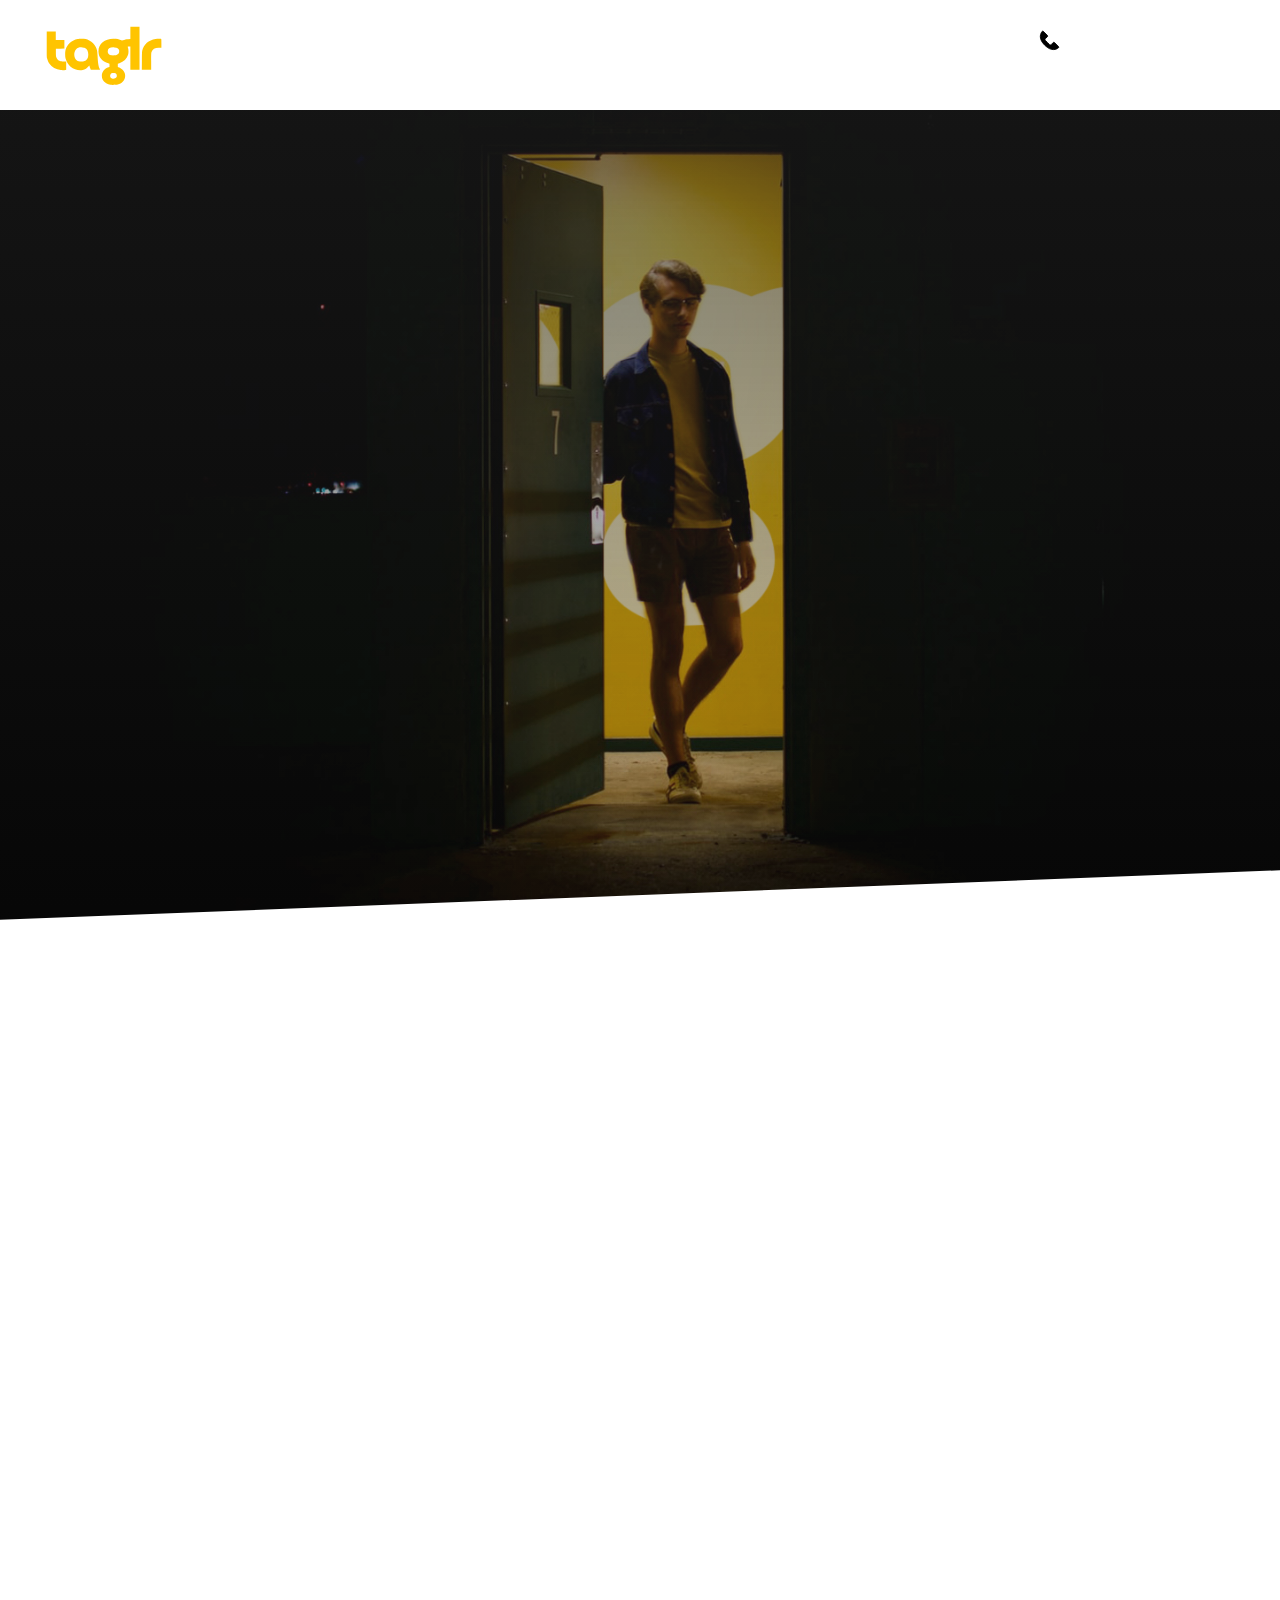
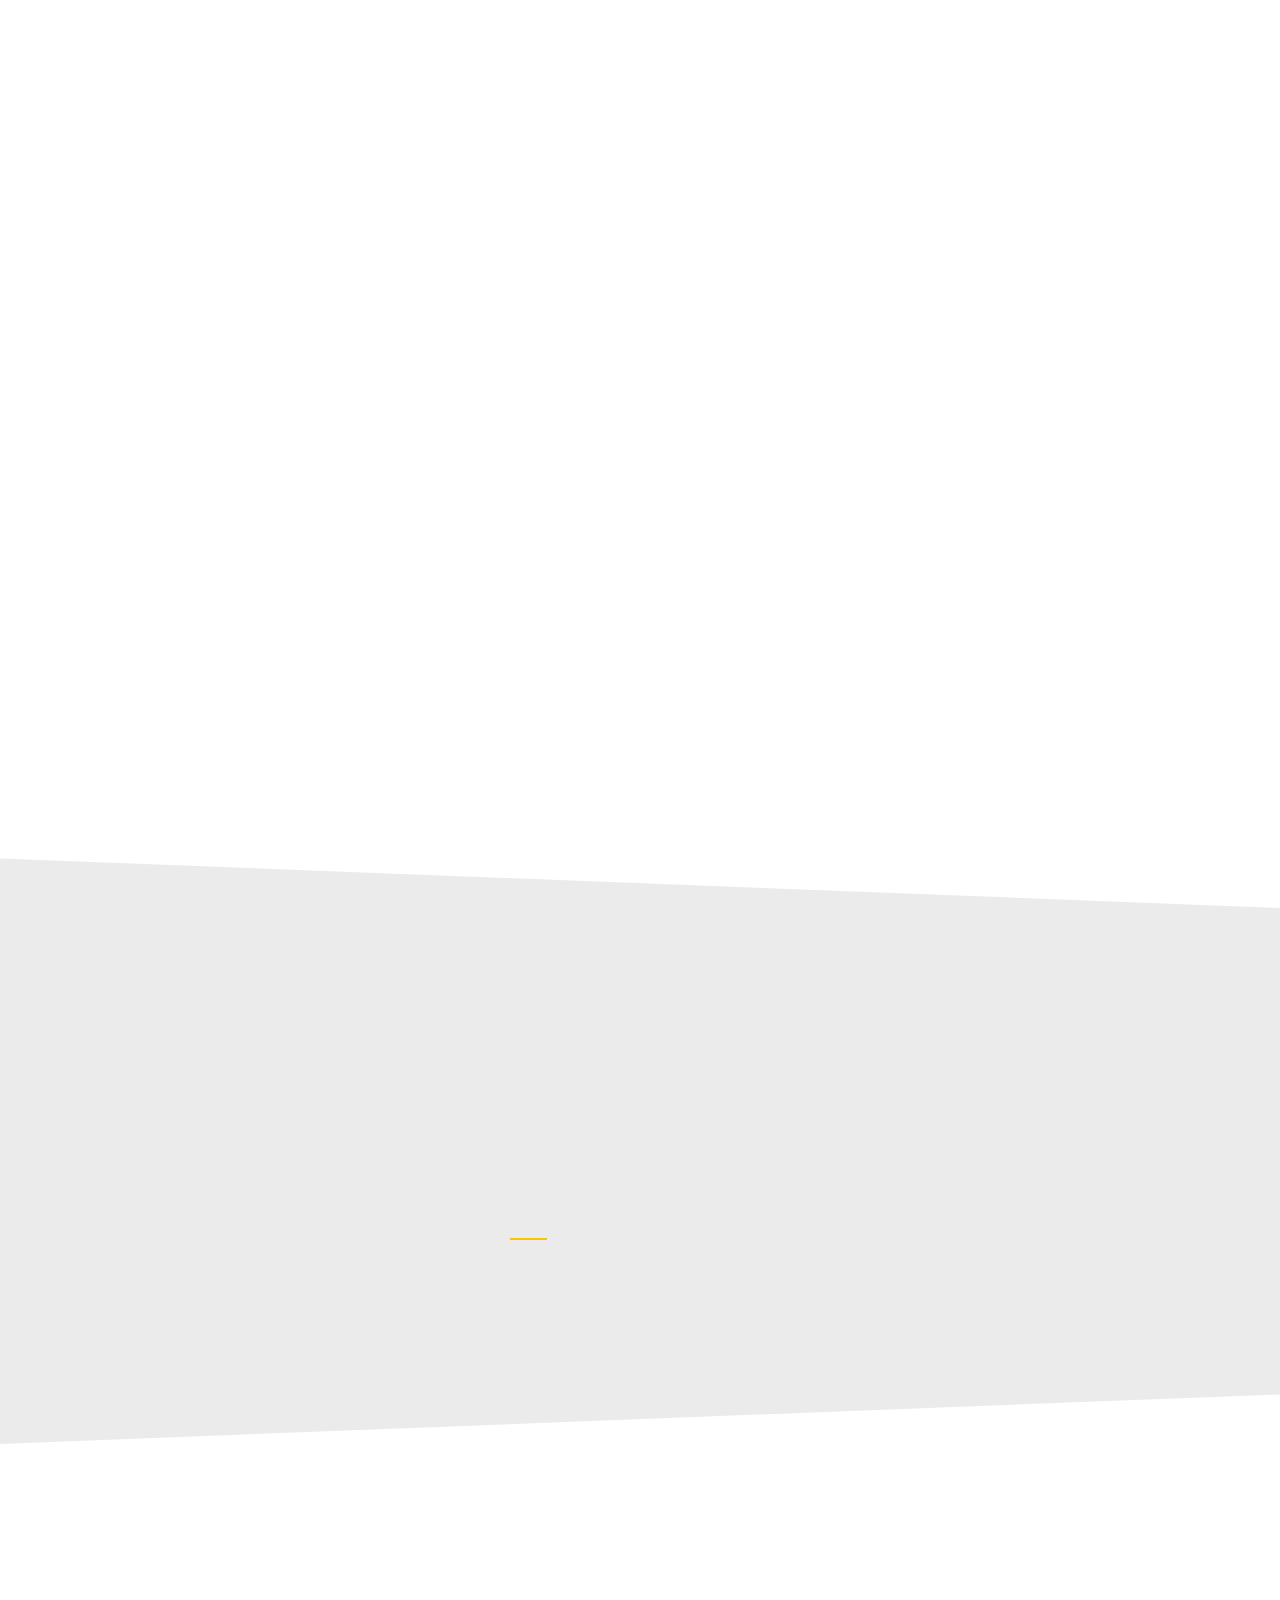
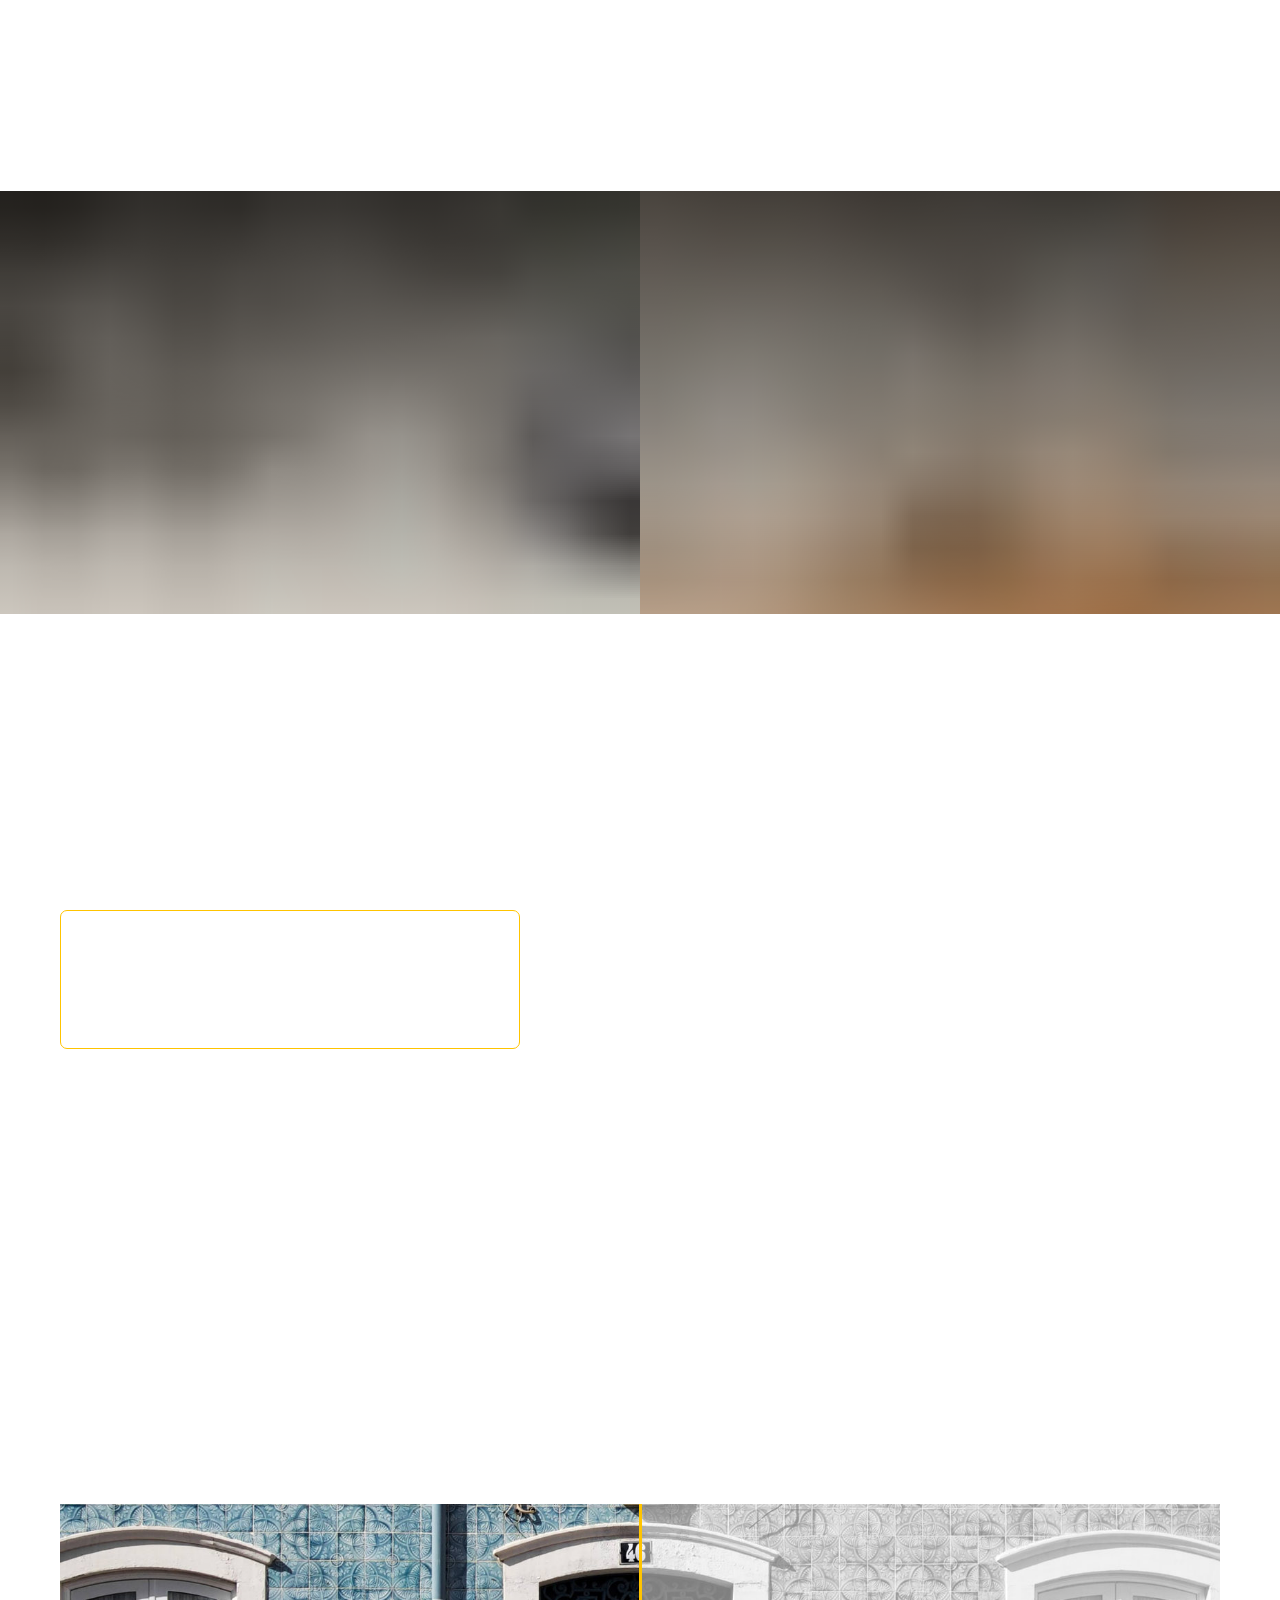
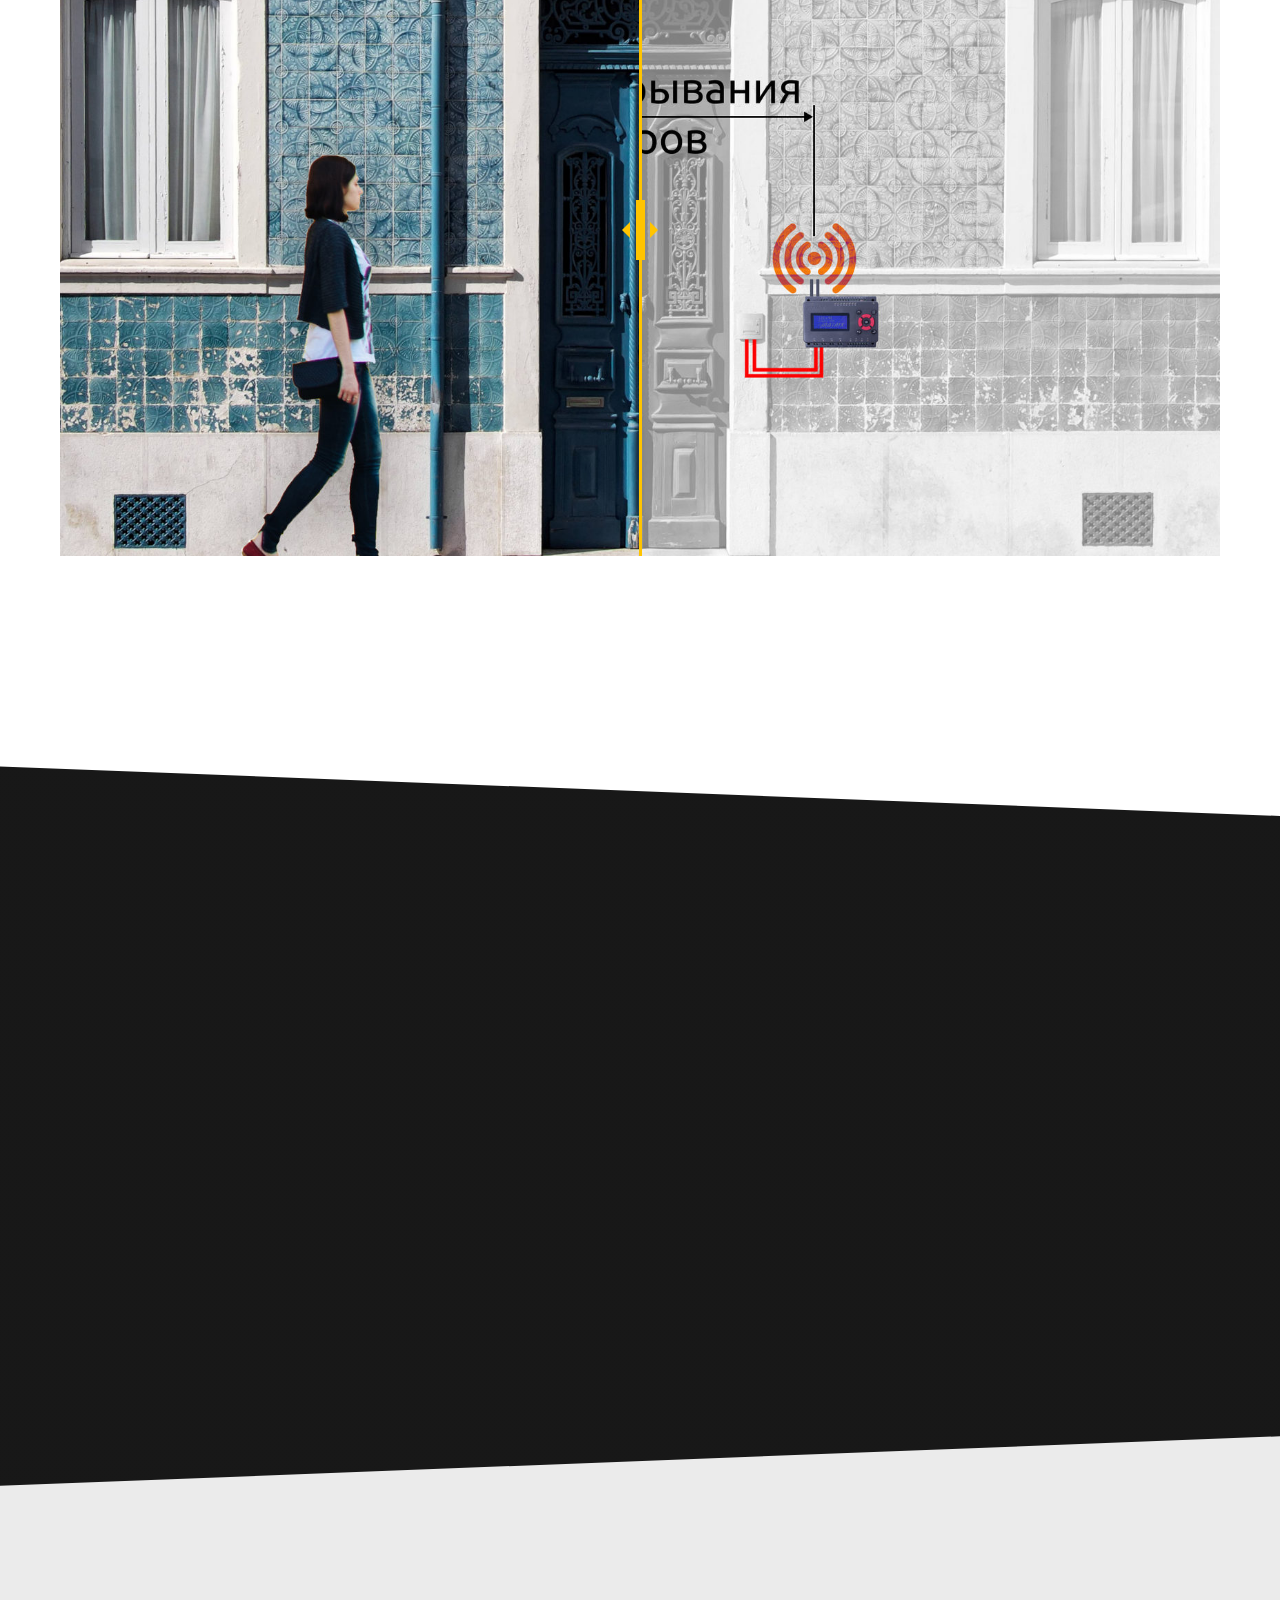
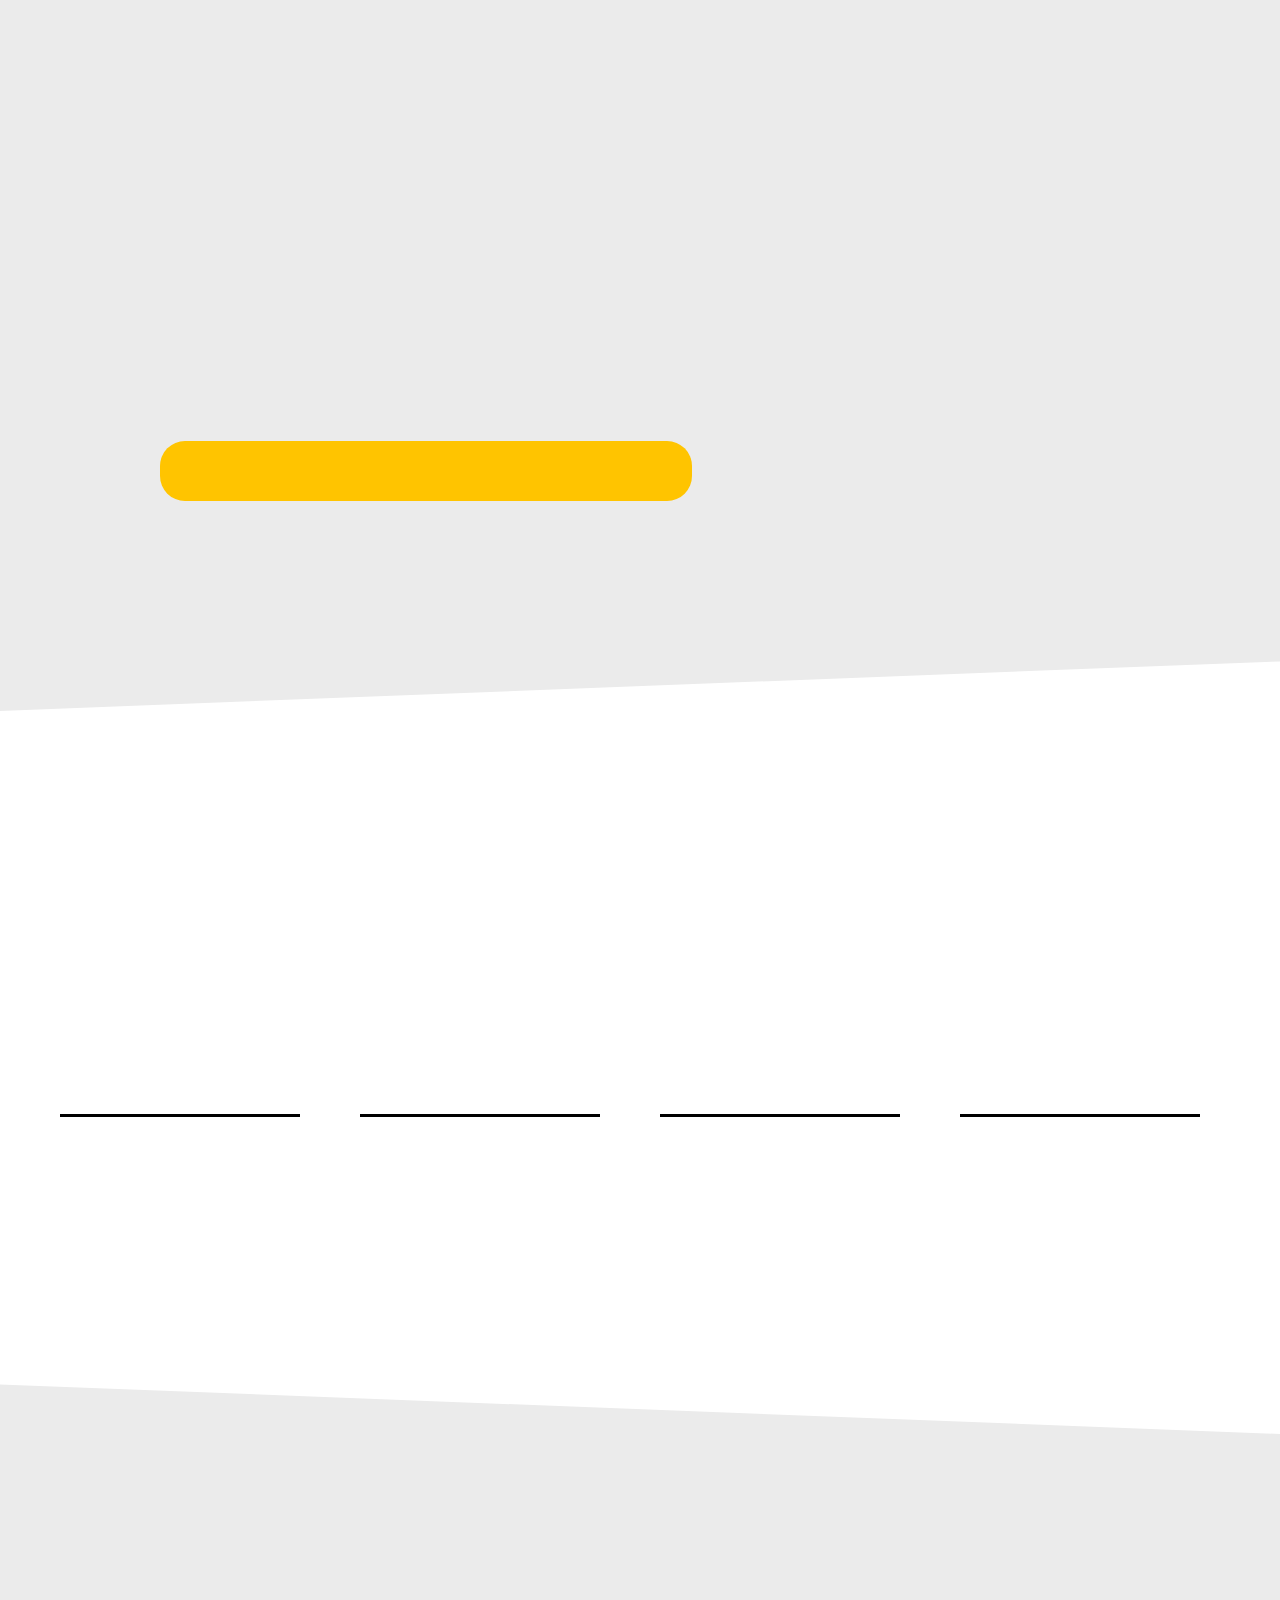
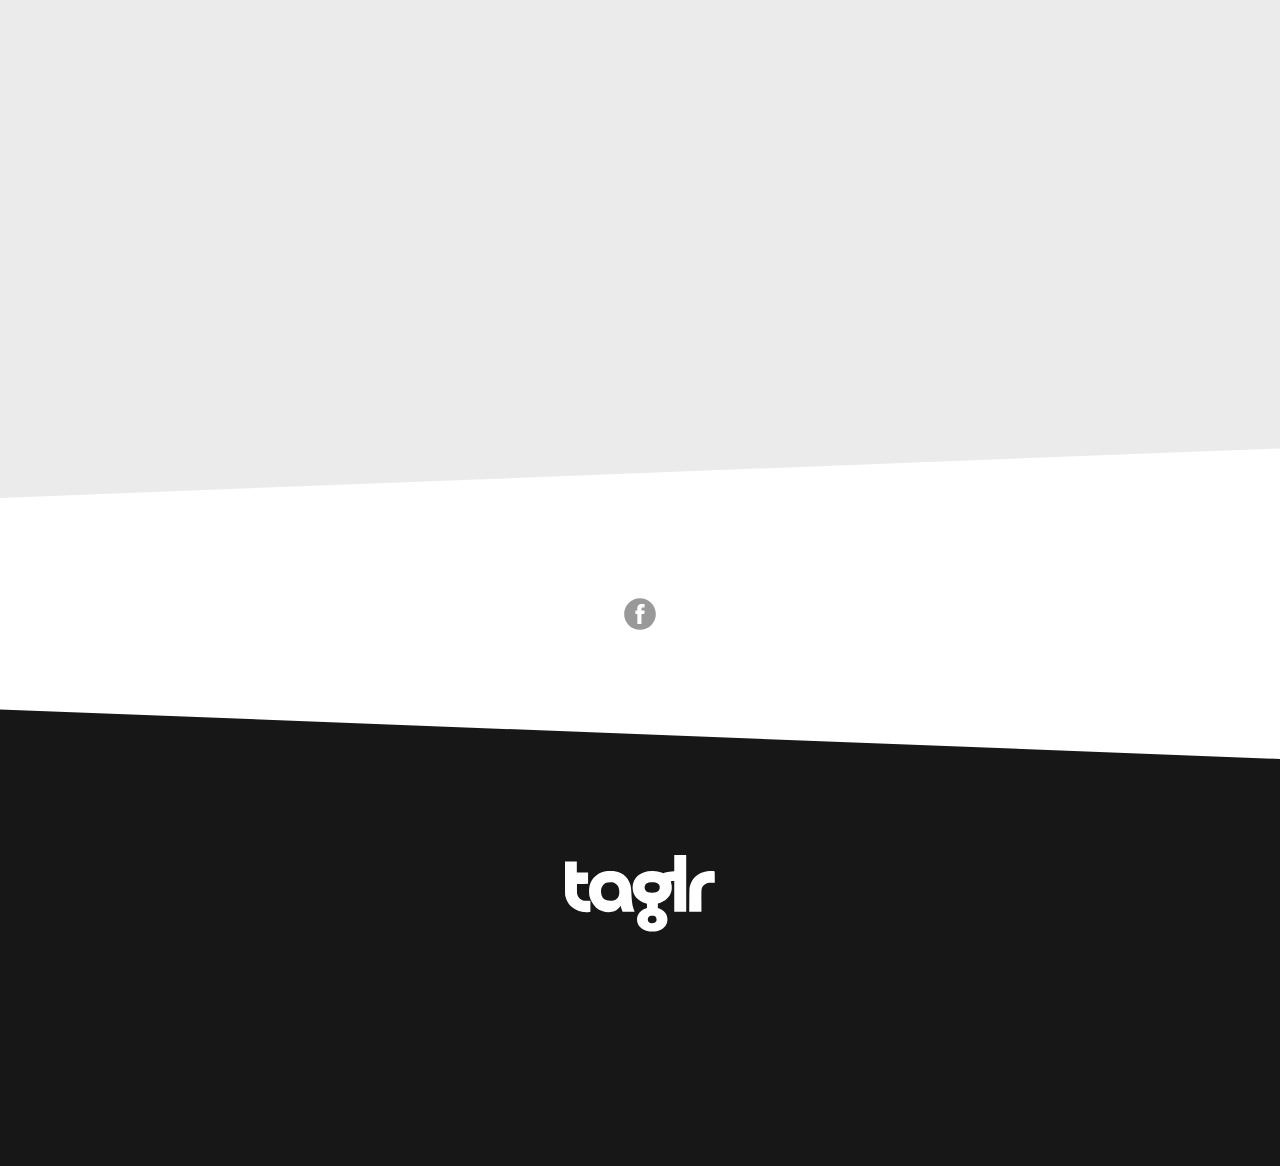
==== page10666124.html @ 0e16ff16 "second commit" ====
<!DOCTYPE html><html> <head><meta charset="utf-8" /><meta http-equiv="Content-Type" content="text/html; charset=utf-8" /><meta name="viewport" content="width=device-width, initial-scale=1.0" /> <!--metatextblock--><title>Таглер | Просто открывайте двери</title><meta name="description" content="Бесконтактный ключ автоматически открывает двери в подъезд." /><meta property="og:url" content="https://www.taglr.ru" /><meta property="og:title" content="Таглер | Просто открывайте двери" /><meta property="og:description" content="Бесконтактный ключ автоматически открывает двери в подъезд." /><meta property="og:type" content="website" /><meta property="og:image" content="images/tild3135-6236-4337-b961-333766633637__group_1_2.svg" /> <link rel="canonical" href="https://www.taglr.ru"><!--/metatextblock--><meta property="fb:app_id" content="257953674358265" /><meta name="format-detection" content="telephone=no" /><meta http-equiv="x-dns-prefetch-control" content="on"><link rel="shortcut icon" href="images/tildafavicon.ico" type="image/x-icon" /><!-- Assets --><link rel="stylesheet" href="css/tilda-grid-3.0.min.css" type="text/css" media="all" /><link rel="stylesheet" href="css/tilda-blocks-2.12.css?t=1594723314" type="text/css" media="all" /><link rel="stylesheet" href="css/tilda-animation-1.0.min.css" type="text/css" media="all" /><link rel="stylesheet" href="css/tilda-slds-1.4.min.css" type="text/css" media="all" /><link rel="stylesheet" href="css/tilda-zoom-2.0.min.css" type="text/css" media="all" /><link rel="stylesheet" href="css/juxtapose.css" type="text/css" media="all" /><script type="text/javascript"> TildaFonts = ["427","429","431","433","435"];</script><script type="text/javascript" src="images/js__tilda-fonts.min.js" charset="utf-8"></script><script src="js/jquery-1.10.2.min.js"></script><script src="js/tilda-scripts-2.8.min.js"></script><script src="js/tilda-blocks-2.7.js?t=1594723314"></script><script src="js/lazyload-1.3.min.js" charset="utf-8"></script><script src="js/tilda-animation-1.0.min.js" charset="utf-8"></script><script src="js/tilda-slds-1.4.min.js" charset="utf-8"></script><script src="js/hammer.min.js" charset="utf-8"></script><script src="js/tilda-zoom-2.0.min.js" charset="utf-8"></script><script src="js/juxtapose.min.js" charset="utf-8"></script><script type="text/javascript">window.dataLayer = window.dataLayer || [];</script><script type="text/javascript">if((/bot|google|yandex|baidu|bing|msn|duckduckbot|teoma|slurp|crawler|spider|robot|crawling|facebook/i.test(navigator.userAgent))===false && typeof(sessionStorage)!='undefined' && sessionStorage.getItem('visited')!=='y'){	var style=document.createElement('style');	style.type='text/css';	style.innerHTML='@media screen and (min-width: 980px) {.t-records {opacity: 0;}.t-records_animated {-webkit-transition: opacity ease-in-out .2s;-moz-transition: opacity ease-in-out .2s;-o-transition: opacity ease-in-out .2s;transition: opacity ease-in-out .2s;}.t-records.t-records_visible {opacity: 1;}}';	document.getElementsByTagName('head')[0].appendChild(style);	$(document).ready(function() { $('.t-records').addClass('t-records_animated'); setTimeout(function(){ $('.t-records').addClass('t-records_visible'); sessionStorage.setItem('visited','y'); },400);	});
}</script></head><body class="t-body" style="margin:0;"><!--allrecords--><div id="allrecords" data-tilda-export="yes" class="t-records" data-hook="blocks-collection-content-node" data-tilda-project-id="1821036" data-tilda-page-id="10666124" data-tilda-formskey="9433815b4f54f7abb2b2b2fabbdccf00" ><div id="rec181133126" class="r t-rec" style=" " data-animationappear="off" data-record-type="815" ><!-- t815 --><div id="nav181133126marker"></div><div id="nav181133126" class="t815 t815__positionstatic " style="background-color: rgba(255,255,255,1); " data-bgcolor-hex="#ffffff" data-bgcolor-rgba="rgba(255,255,255,1)" data-navmarker="nav181133126marker" data-appearoffset="" data-bgopacity-two="" data-menushadow="" data-bgopacity="1" data-menu-items-align="right" data-menu="yes"> <div class="t815__maincontainer " style=""> <div class="t815__leftwrapper" style=""> <div class="t815__logo-wrapper t815__logo-wrapper_inlineblock"> <img src="images/tild3135-6236-4337-b961-333766633637__group_1_2.svg" class="t815__imglogo t815__imglogomobile" imgfield="img" style="max-width: 130px; width: 130px;" alt="ASPEN ONLINE"> </div> <div class="t815__logo-descr t815__logo-descr_inlineblock t-name t-name_xs" field="subtitle" style="font-size:16px;font-weight:600;font-family:'FuturaPT';">Просто открываем двери.</div> </div> <div class="t815__rightwrapper" style=""> <div class="t815__text_top t-descr t-descr_xl" field="descr" style="font-size:20px;font-weight:500;text-transform:uppercase;"><svg id="Layer_1" class="t815__phone-icon" width="21px" height="21px" xmlns="http://www.w3.org/2000/svg" viewBox="0 0 140 140"><style></style><path d="M130.6 111.2l-28.1-28.3c-1.9-1.9-4.9-1.9-6.8 0L93.6 85 81.1 97.6c-3 3-7.8 3-10.7 0L56.3 83.5l-.3-.3-14.1-14.1c-3-3-3-7.8 0-10.7l12.7-12.5 2.1-2.1c1.9-1.9 1.9-4.9 0-6.8L28.3 8.9c-2-2-5.3-1.8-7.1.3-9 11-29.1 45 16.2 91.4l.7.7.7.7c46.4 45.3 80.4 25.2 91.4 16.2 2.2-1.7 2.4-5 .4-7z" fill="#000000" stroke="#000000" stroke-width="6" stroke-miterlimit="10"/></svg><span>+7 (995) 121 45 34</span></div> <div class="t815__text_bottom t-descr t-descr_xxs" field="text" style="font-size:20px;font-weight:500;text-transform:uppercase;">Ижевск, 9-я Подлесная, 55</div> </div> </div></div><script type="text/javascript">$(document).ready(function() { t815_init('181133126');
});</script><!--[if IE 8]><style>#rec181133126 .t815 { filter: progid:DXImageTransform.Microsoft.gradient(startColorStr='#D9ffffff', endColorstr='#D9ffffff');
}</style><![endif]--></div><div id="rec181133127" class="r t-rec t-rec_pt_0 t-rec_pb_0" style="padding-top:0px;padding-bottom:0px; " data-animationappear="off" data-record-type="891" ><!-- cover --><div class="t-cover" id="recorddiv181133127" bgimgfield="img" style="height:90vh; background-image:url('images/tild3865-3635-4463-b133-646438343237__-__resize__20x__photo-lead-taglr-bri.jpg');" ><div class="t-cover__carrier" id="coverCarry181133127" data-content-cover-id="181133127" data-content-cover-bg="images/tild3865-3635-4463-b133-646438343237__photo-lead-taglr-bri.jpg" data-content-cover-height="90vh" data-content-cover-parallax="" style="height:90vh;background-attachment:scroll; "></div> <div class="t-cover__filter" style="height:90vh;background-image: -moz-linear-gradient(top, rgba(34,34,34,0.60), rgba(34,34,34,0.20));background-image: -webkit-linear-gradient(top, rgba(34,34,34,0.60), rgba(34,34,34,0.20));background-image: -o-linear-gradient(top, rgba(34,34,34,0.60), rgba(34,34,34,0.20));background-image: -ms-linear-gradient(top, rgba(34,34,34,0.60), rgba(34,34,34,0.20));background-image: linear-gradient(top, rgba(34,34,34,0.60), rgba(34,34,34,0.20));filter: progid:DXImageTransform.Microsoft.gradient(startColorStr='#66222222', endColorstr='#cc222222');"></div><div class="t891"> <div class="t-container"> <div class="t-col t-col_12"> <div class="t-cover__wrapper t-valign_middle" style="height:90vh;"> <div class="t891__wrapper" data-hook-content="covercontent"> <div class="t891__title t-title t-title_xl t-animate" data-animate-style="zoomin" data-animate-group="yes" style="font-family:'FuturaPT';" field="title"><span style="font-size: 102px;">Таглер.<br /></span><span style="font-size: 46px;">Просто открываем двери.</span></div> <span class="space"></span> </div> </div> </div> </div></div> </div> </div><div id="rec181374614" class="r t-rec" style=" " data-animationappear="off" data-record-type="796" ><!-- T796 --><div class="t796"> <div class="t796__shape-border t796__shape-border_bottom-flip" data-fill-color="#ffffff"> <svg class="t796__svg" style="height:4vw;fill:#ffffff;" xmlns="http://www.w3.org/2000/svg" viewBox="0 0 1280 200" preserveAspectRatio="none"> <path d="M1280 200H0V0l1280 195.5v4.5z"/> </svg> </div> </div><script type="text/javascript"> $(document).ready(function() { t796_init('181374614'); });</script></div><div id="rec181133128" class="r t-rec t-rec_pt_210 t-rec_pb_30" style="padding-top:210px;padding-bottom:30px; " data-record-type="255" ><!-- T225 --><div class="t225"> <div class="t-container t-align_left"> <div class="t-col t-col_10 t-prefix_1"> <h2 class="t225__title t-title t-title_md" field="title" style="font-size:46px;font-family:'FuturaPT';">Таглер - это бесконтактный ключ, который отпирает замок входной двери или шлагбаум на расстоянии до 3-х метров.</h2> </div> </div></div></div><div id="rec183126990" class="r t-rec t-rec_pt_0 t-rec_pb_150" style="padding-top:0px;padding-bottom:150px; " data-record-type="589" ><!-- T589 --><div class="t589"> <div class="t589__container t-container t-container_flex" style="align-items:flex-end;"> <div class="t589__col t-col t-col_6 t-prefix_1 t-col_flex"> <div class="t589__textwrapper t-align_left"> <div class="t589__descr t-descr t-descr_xl " field="descr" style="font-size:20px;padding-top:0px;font-family:'FuturaPT';">Инновационная система бесконтактного доступа "Таглер" предназначена для отпирания входных дверей в подъезд или открывания шлагбаума на придомовую парковку.<br /></div> <div class="t589__buttons"> <div class="t589__buttons-wrapper "> <a href="#rec181202716" target="" class="t589__btn t-btn " style="color:#ffffff;background-color:#ffc400;border-radius:25px; -moz-border-radius:25px; -webkit-border-radius:25px;font-family:FuturaPT;font-weight:600;text-transform:uppercase;" ><table style="width:100%; height:100%;"><tr><td>КАК ЭТО РАБОТАЕТ?</td></tr></table></a> </div> </div> </div> </div> <div class="t589__col t-col t-col_3 t-prefix_1 t-col_flex"> <img src="images/tild3838-3566-4235-b838-336538343665__-__empty__noroot.png" data-original="images/tild3838-3566-4235-b838-336538343665__noroot.png" imgfield="img" class="t589__img t-img" /> </div> </div></div><style>#rec183126990 .t-btn[data-btneffects-first],
#rec183126990 .t-btn[data-btneffects-second],
#rec183126990 .t-submit[data-btneffects-first],
#rec183126990 .t-submit[data-btneffects-second] {	position: relative; overflow: hidden; -webkit-transform: translate3d(0,0,0); transform: translate3d(0,0,0);
}</style><script type="text/javascript">$(document).ready(function() {
});</script></div><div id="rec183223113" class="r t-rec t-rec_pt_0 t-rec_pb_150" style="padding-top:0px;padding-bottom:150px; " data-record-type="147" ><!-- t214--><div class="t214"> <div class="t-container"> <div class="t-row"> <div class="t-col t-col_4" style="margin-bottom:20px;" itemscope itemtype="http://schema.org/ImageObject"> <div class="t214__blockimg t-bgimg" bgimgfield="gi_img__0" data-zoom-target="0" title="БОЛЬШЕ НЕ НУЖНО ДОСТАВАТЬ КЛЮЧИ ЧТОБЫ ПОПАСТЬ ВНУТРЬ." data-original="images/tild6361-6165-4364-b665-666431353230__photo_1.jpg" style="background: url('images/tild6361-6165-4364-b665-666431353230__-__resizeb__20x__photo_1.jpg') center center no-repeat; background-size:cover;"><meta itemprop="image" content="images/tild6361-6165-4364-b665-666431353230__photo_1.jpg"><meta itemprop="caption" content="БОЛЬШЕ НЕ НУЖНО ДОСТАВАТЬ КЛЮЧИ ЧТОБЫ ПОПАСТЬ ВНУТРЬ."></div> <div class="t214__textwrapper t-align_left"> <div class="t214__title t-name t-name_sm" data-redactor-toolbar="no" field="gi_title__0" itemprop="name">БОЛЬШЕ НЕ НУЖНО ДОСТАВАТЬ КЛЮЧИ ЧТОБЫ ПОПАСТЬ ВНУТРЬ.</div> </div> </div> <div class="t-col t-col_4" style="margin-bottom:20px;" itemscope itemtype="http://schema.org/ImageObject"> <div class="t214__blockimg t-bgimg" bgimgfield="gi_img__1" data-zoom-target="1" title="УМНАЯ СИСТЕМА БУДЕТ ОТПИРАТЬ ДВЕРИ, СЧИТЫВАЯ ВАШЕ ПРИБЛИЖЕНИЕ ПО ТАГЛЕР-МЕТКЕ, ЛЕЖАЩЕЙ ГДЕ-ТО В СУМКЕ." data-original="images/tild6439-3534-4532-a165-313765626538__photo_2.jpg" style="background: url('images/tild6439-3534-4532-a165-313765626538__-__resizeb__20x__photo_2.jpg') center center no-repeat; background-size:cover;"><meta itemprop="image" content="images/tild6439-3534-4532-a165-313765626538__photo_2.jpg"><meta itemprop="caption" content="УМНАЯ СИСТЕМА БУДЕТ ОТПИРАТЬ ДВЕРИ, СЧИТЫВАЯ ВАШЕ ПРИБЛИЖЕНИЕ ПО ТАГЛЕР-МЕТКЕ, ЛЕЖАЩЕЙ ГДЕ-ТО В СУМКЕ."></div> <div class="t214__textwrapper t-align_left"> <div class="t214__title t-name t-name_sm" data-redactor-toolbar="no" field="gi_title__1" itemprop="name">УМНАЯ СИСТЕМА БУДЕТ ОТПИРАТЬ ДВЕРИ, СЧИТЫВАЯ ВАШЕ ПРИБЛИЖЕНИЕ ПО ТАГЛЕР-МЕТКЕ, ЛЕЖАЩЕЙ ГДЕ-ТО В СУМКЕ.</div> </div> </div> <div class="t-col t-col_4" style="margin-bottom:20px;" itemscope itemtype="http://schema.org/ImageObject"> <div class="t214__blockimg t-bgimg" bgimgfield="gi_img__2" data-zoom-target="2" title="КОНЕЧНО ЖЕ ГДЕ-ТО НА ДНЕ. НО ДЛЯ ВАС ЭТО УЖЕ НЕ ПРОБЛЕМА." data-original="images/tild6239-3335-4333-a330-653965646563__photo_3.jpg" style="background: url('images/tild6239-3335-4333-a330-653965646563__-__resizeb__20x__photo_3.jpg') center center no-repeat; background-size:cover;"><meta itemprop="image" content="images/tild6239-3335-4333-a330-653965646563__photo_3.jpg"><meta itemprop="caption" content="КОНЕЧНО ЖЕ ГДЕ-ТО НА ДНЕ. НО ДЛЯ ВАС ЭТО УЖЕ НЕ ПРОБЛЕМА.​"></div> <div class="t214__textwrapper t-align_left"> <div class="t214__title t-name t-name_sm" data-redactor-toolbar="no" field="gi_title__2" itemprop="name">КОНЕЧНО ЖЕ ГДЕ-ТО НА ДНЕ. НО ДЛЯ ВАС ЭТО УЖЕ НЕ ПРОБЛЕМА.</div> </div> </div> </div><div class="t-row"> </div> </div></div></div><div id="rec181378292" class="r t-rec" style=" " data-animationappear="off" data-record-type="796" ><!-- T796 --><div class="t796"> <div class="t796__shape-border t796__shape-border_top-flip"> <svg class="t796__svg" style="height:4vw;" xmlns="http://www.w3.org/2000/svg" viewBox="0 0 1280 200" preserveAspectRatio="none"> <path d="M1280 200H0V0l1280 195.5v4.5z"/> </svg> </div> </div><script type="text/javascript"> $(document).ready(function() { t796_init('181378292'); });</script></div><div id="rec181208903" class="r t-rec t-rec_pt_210 t-rec_pb_150" style="padding-top:210px;padding-bottom:150px;background-color:#ebebeb; " data-record-type="273" data-bg-color="#ebebeb"><!-- t254 --><div class="t254"> <div class="t-container"> <div class="t-row"> <div class="t-col t-col_8 t-prefix_2"> <div class="t254__wrapper"> <div class="t254__icon" style="color: #ffc400;">“</div> <div class="t254__text t-text t-text_lg" style="font-size:32px;line-height:1.24;font-weight:700;font-family:'FuturaPT';text-transform:uppercase;" field="text">Через 10 лет никто не будет открывать двери ключом. Вы можете это уже сейчас.</div> <div class="t254__author t-text t-text_xs" style="" field="authorname"><strong>Максим Макаров, </strong>Основатель <a href="#" style="text-decoration: none;border-bottom: 1px solid rgb(255, 196, 0);box-shadow: inset 0px -1px 0px 0px rgb(255, 196, 0);-webkit-box-shadow: inset 0px -1px 0px 0px rgb(255, 196, 0);-moz-box-shadow: inset 0px -1px 0px 0px rgb(255, 196, 0);">Taglr</a></div> </div> </div> </div> </div></div></div><div id="rec181378618" class="r t-rec" style=" " data-animationappear="off" data-record-type="796" ><!-- T796 --><div class="t796"> <div class="t796__shape-border t796__shape-border_top" data-fill-color="#ebebeb"> <svg class="t796__svg" style="height:4vw;fill:#ebebeb;" xmlns="http://www.w3.org/2000/svg" viewBox="0 0 1280 200" preserveAspectRatio="none"> <path d="M1280 200H0V0l1280 195.5v4.5z"/> </svg> </div> </div><script type="text/javascript"> $(document).ready(function() { t796_init('181378618'); });</script></div><div id="rec183232310" class="r t-rec t-rec_pt_210 t-rec_pb_30" style="padding-top:210px;padding-bottom:30px; " data-record-type="255" ><!-- T225 --><div class="t225"> <div class="t-container t-align_center"> <div class="t-col t-col_10 t-prefix_1"> <h2 class="t225__title t-title t-title_md" field="title" style="font-size:46px;font-family:'FuturaPT';">Что мы предлагаем?</h2> </div> </div></div></div><div id="rec183231045" class="r t-rec t-rec_pt_90 t-rec_pb_90" style="padding-top:90px;padding-bottom:90px; " data-animationappear="off" data-record-type="694" ><!-- t694 --><style>#rec183231045 .t694__table { height:33vw; }
@media screen and (max-width: 768px){ #rec183231045 .t694__table { height:66vw; }
}</style><div class="t694" data-tile-ratio="0.66"> <div class="t-container_100"> <div class="t694__row"> <div class="t694__col t-cell t-cell_50 t-align_center "> <div class="t694__table"> <div class="t694__cell t-align_center t-valign_middle"> <meta itemprop="image" content="images/tild3466-3238-4839-a231-346433373537__shirota-yuri-_FjHKLt.jpg"> <div class="t694__bg t694__animation_fast t694__bg_animated t-bgimg" bgimgfield="li_img__1495461413977" data-original="images/tild3466-3238-4839-a231-346433373537__shirota-yuri-_FjHKLt.jpg" style="background-image:url('images/tild3466-3238-4839-a231-346433373537__-__resizeb__20x__shirota-yuri-_FjHKLt.jpg');"></div> <div class="t694__overlay t694__animation_fast" style="background-image: -moz-linear-gradient(top, rgba(0,0,0,0.70), rgba(0,0,0,0.20)); background-image: -webkit-linear-gradient(top, rgba(0,0,0,0.70), rgba(0,0,0,0.20)); background-image: -o-linear-gradient(top, rgba(0,0,0,0.70), rgba(0,0,0,0.20)); background-image: -ms-linear-gradient(top, rgba(0,0,0,0.70), rgba(0,0,0,0.20));"></div> <div class="t694__textwrapper t694__animation_fast t694__textwrapper_animated"> <div class="t694__textwrapper__content"> <div class="t694__inner-wrapper"> <div class="t694__title t-title t-title_xxs" field="li_title__1495461413977" style="font-size:46px;line-height:1.25;font-weight:600;font-family:'FuturaPT';" >Бесключевой доступ в подъезд<br />и на парковку</div> <div class="t694__text t-descr t-descr_xs" field="li_text__1495461413977" style="" >БАЗОВАЯ КОМПЛЕКТАЦИЯ</div> </div> </div> </div> </div> </div> </div> <div class="t694__col t-cell t-cell_50 t-align_center "> <div class="t694__table"> <div class="t694__cell t-align_center t-valign_middle"> <meta itemprop="image" content="images/tild3731-6361-4061-b064-613839633864__philipp-berndt-5i0Gn.jpg"> <div class="t694__bg t694__animation_fast t694__bg_animated t-bgimg" bgimgfield="li_img__1495528759247" data-original="images/tild3731-6361-4061-b064-613839633864__philipp-berndt-5i0Gn.jpg" style="background-image:url('images/tild3731-6361-4061-b064-613839633864__-__resizeb__20x__philipp-berndt-5i0Gn.jpg');"></div> <div class="t694__overlay t694__animation_fast" style="background-image: -moz-linear-gradient(top, rgba(0,0,0,0.70), rgba(0,0,0,0.20)); background-image: -webkit-linear-gradient(top, rgba(0,0,0,0.70), rgba(0,0,0,0.20)); background-image: -o-linear-gradient(top, rgba(0,0,0,0.70), rgba(0,0,0,0.20)); background-image: -ms-linear-gradient(top, rgba(0,0,0,0.70), rgba(0,0,0,0.20));"></div> <div class="t694__textwrapper t694__animation_fast t694__textwrapper_animated"> <div class="t694__textwrapper__content"> <div class="t694__inner-wrapper"> <div class="t694__title t-title t-title_xxs" field="li_title__1495528759247" style="font-size:46px;line-height:1.25;font-weight:600;font-family:'FuturaPT';" >Автоматическое открывание<br />входных дверей</div> <div class="t694__text t-descr t-descr_xs" field="li_text__1495528759247" style="" >ОПЦИЯ</div> </div> </div> </div> </div> </div> </div> </div> </div></div><script> $(document).ready(function() { t694_init('183231045'); });</script></div><div id="rec181202716" class="r t-rec t-rec_pt_60 t-rec_pb_150" style="padding-top:60px;padding-bottom:150px; " data-animationappear="off" data-record-type="908" ><div class="t908"><div class="t-section__container t-container"><div class="t-col t-col_12"><div class="t-section__topwrapper t-align_center"><h2 class="t-section__title t-title t-title_xs" field="btitle"><div style="font-size:46px;" data-customstyle="yes">Как это работает?</div></h2></div></div></div><div class="t908__container t-container"><div class="t908__flex-wrapper"><div class="t908__col t908__box-text t-col t-col_flex t-valign_middle t-col_5 "><div class="t908__tablewrapper"><div class="t908__cell t-cell"> <div class="t908__item t908__item t-item" data-item-number="1"><div class="t908__textwrapper t-cell t-valign_top"> <div class="t908__heading t-name t-name_xl" style="font-size:20px;text-transform:uppercase;" field="li_title__1569318971676">Устанавливаем контроллер</div><div class="t908__descr t-descr t-descr_xxs" style="" field="li_text__1569318971676">Специальное оборудование установленное на входную дверь в подъезд или шлагбаум</div></div></div> <div class="t908__item t908__item t-item" data-item-number="2"><div class="t908__textwrapper t-cell t-valign_top"> <div class="t908__heading t-name t-name_xl" style="font-size:20px;text-transform:uppercase;" field="li_title__1569319038172">Подносим бесконтактный ключ</div><div class="t908__descr t-descr t-descr_xxs" style="" field="li_text__1569319038172">Taglr-метка удаленно передает уникальный код на приемник, расположенный за дверным звонком.</div></div></div> <div class="t908__item t908__item t-item" data-item-number="3"><div class="t908__textwrapper t-cell t-valign_top"> <div class="t908__heading t-name t-name_xl" style="font-size:20px;text-transform:uppercase;" field="li_title__1569407600657">Открываем двери</div><div class="t908__descr t-descr t-descr_xxs" style="" field="li_text__1569407600657">Вы подходите к подъезду на расстояние трёх метров. Теперь дверь можно просто открыть.</div></div></div> </div></div></div> <div data-item-content-number="1" class="t908__col t908__box-img t-col t-col_flex t-valign_middle t-col_7 "> <img class="t908__img t-img" src="images/tild3966-6362-4132-b038-343839653533__-__empty__blaz-erzetic-g5f0BJq.jpg" data-original="images/tild3966-6362-4132-b038-343839653533__blaz-erzetic-g5f0BJq.jpg" imgfield="li_img" > </div> <div data-item-content-number="2" class="t908__col t908__box-img t-col t-col_flex t-valign_middle t-col_7 "> <img class="t908__img t-img" src="images/lib__unsplash__091c7682-f15d-8702-9068-e863f4ad10e1__-__empty__photo.jpg" data-original="images/lib__unsplash__091c7682-f15d-8702-9068-e863f4ad10e1__photo.jpg" imgfield="li_img" > </div> <div data-item-content-number="3" class="t908__col t908__box-img t-col t-col_flex t-valign_middle t-col_7 "> <img class="t908__img t-img" src="images/tild3736-3138-4962-a430-396134653035__-__empty__10833111wr-1200sh-18.jpg" data-original="images/tild3736-3138-4962-a430-396134653035__10833111wr-1200sh-18.jpg" imgfield="li_img" > </div> </div></div></div><style type="text/css"> #rec181202716 .t908__item_active { border-color: #ffc400; } </style><script type="text/javascript"> $(document).ready(function() { t908_init('181202716'); });</script></div><div id="rec181590208" class="r t-rec t-rec_pt_0 t-rec_pb_210" style="padding-top:0px;padding-bottom:210px; " data-animationappear="off" data-record-type="410" ><!-- t410 --><div class="t410"> <div class="t-container"> <div class="t410__col t-col t-col_12 "> <div class="t410__wrapper" data-juxtapose-imgurl-first="images/tild3164-6436-4036-b664-303332323637__instagram_story_-_3_.jpg" data-juxtapose-imgdescr-first="" data-juxtapose-imgalt-first="" data-juxtapose-imgurl-second="images/tild6163-3935-4637-a430-616436366435__instagram_story_-_4_.jpg" data-juxtapose-imgdescr-second="" data-juxtapose-imgalt-second=""> <div id="t410-juxtapose__181590208"> </div> </div> </div> </div></div><script>$(document).ready(function() { t410_init('181590208');
});</script><style> #rec181590208 .t410 .jx-controller { background-color: #ffc400; } #rec181590208 .t410 .jx-control { background-color: #ffc400; } #rec181590208 .t410 .jx-arrow.jx-right { border-color: transparent transparent transparent #ffc400; } #rec181590208 .t410 .jx-arrow.jx-left { border-color: transparent #ffc400 transparent transparent; }</style></div><div id="rec183155342" class="r t-rec" style=" " data-animationappear="off" data-record-type="796" ><!-- T796 --><div class="t796"> <div class="t796__shape-border t796__shape-border_top-flip" data-fill-color="#ffffff"> <svg class="t796__svg" style="height:4vw;fill:#ffffff;" xmlns="http://www.w3.org/2000/svg" viewBox="0 0 1280 200" preserveAspectRatio="none"> <path d="M1280 200H0V0l1280 195.5v4.5z"/> </svg> </div> </div><script type="text/javascript"> $(document).ready(function() { t796_init('183155342'); });</script></div><div id="rec183186449" class="r t-rec" style=" " data-animationappear="off" data-record-type="179" ><!-- cover --><div class="t-cover" id="recorddiv183186449" bgimgfield="img" style="height:80vh; background-image:url('images/tild3234-3765-4734-b038-313831613237__-__resize__20x__claudiotesta218497.jpg');" ><div class="t-cover__carrier" id="coverCarry183186449" data-content-cover-id="183186449" data-content-cover-bg="images/tild3234-3765-4734-b038-313831613237__claudiotesta218497.jpg" data-content-cover-height="80vh" data-content-cover-parallax="" data-content-video-url-youtube="xrT25ufp2QA" style="height:80vh;background-attachment:scroll; background-position:center top;"></div> <div class="t-cover__filter" style="height:80vh;background-image: -moz-linear-gradient(top, rgba(34,34,34,0.70), rgba(34,34,34,0.70));background-image: -webkit-linear-gradient(top, rgba(34,34,34,0.70), rgba(34,34,34,0.70));background-image: -o-linear-gradient(top, rgba(34,34,34,0.70), rgba(34,34,34,0.70));background-image: -ms-linear-gradient(top, rgba(34,34,34,0.70), rgba(34,34,34,0.70));background-image: linear-gradient(top, rgba(34,34,34,0.70), rgba(34,34,34,0.70));filter: progid:DXImageTransform.Microsoft.gradient(startColorStr='#4c222222', endColorstr='#4c222222');"></div><!-- T164 --><div class="t164"><div class="t-container"><div class="t-cover__wrapper t-valign_middle" style="height:80vh;"> <div class="t-col t-col_8 t-prefix_2 t-align_left"> <div data-hook-content="covercontent"> <div class="t164__wrapper"> <div class="t164__title t-heading t-heading_sm" style="" field="title"><div style="font-size:46px;" data-customstyle="yes">Только за 1 час к дверям жилого или общественного здания прикасаются 780 человек.</div></div> <div class="t164__text t-text t-text_md" style="" field="text">Мы решили посчитать, сколько раз за минуту, разные люди прикасаются к дверям жилых и общественных зданий. Выяснилось, что в среднем, в обычный рабочий день, только за 1 час, к дверям прикасаются по меньшей мере 780 человек.<br /></div> </div> </div> </div></div></div></div> </div> </div><div id="rec181605882" class="r t-rec" style=" " data-animationappear="off" data-record-type="796" ><!-- T796 --><div class="t796"> <div class="t796__shape-border t796__shape-border_bottom-flip" data-fill-color="#ebebeb"> <svg class="t796__svg" style="height:4vw;fill:#ebebeb;" xmlns="http://www.w3.org/2000/svg" viewBox="0 0 1280 200" preserveAspectRatio="none"> <path d="M1280 200H0V0l1280 195.5v4.5z"/> </svg> </div> </div><script type="text/javascript"> $(document).ready(function() { t796_init('181605882'); });</script></div><div id="rec183155343" class="r t-rec t-rec_pt_210 t-rec_pb_30" style="padding-top:210px;padding-bottom:30px;background-color:#ebebeb; " data-record-type="255" data-bg-color="#ebebeb"><!-- T225 --><div class="t225"> <div class="t-container t-align_left"> <div class="t-col t-col_10 t-prefix_1"> <h2 class="t225__title t-title t-title_md" field="title" style="font-size:46px;font-family:'FuturaPT';">Дверь будет открываться автоматически если установить Таглер-доводчик (опция)</h2> </div> </div></div></div><div id="rec183155344" class="r t-rec t-rec_pt_0 t-rec_pb_150" style="padding-top:0px;padding-bottom:150px;background-color:#ebebeb; " data-record-type="589" data-bg-color="#ebebeb"><!-- T589 --><div class="t589"> <div class="t589__container t-container t-container_flex" style="align-items:flex-end;"> <div class="t589__col t-col t-col_6 t-prefix_1 t-col_flex"> <div class="t589__textwrapper t-align_left"> <div class="t589__descr t-descr t-descr_xl " field="descr" style="font-size:20px;padding-top:0px;font-family:'FuturaPT';">Инновационная система бесконтактного доступа "Таглер" дополнительно оснащается автоматизированным доводчиком, для бесконтактного отпирания и открывания входных дверей.<br /></div> <div class="t589__buttons"> <div class="t589__buttons-wrapper "> <a href="#rec183198855" target="" class="t589__btn t-btn " style="color:#ffffff;background-color:#ffc400;border-radius:25px; -moz-border-radius:25px; -webkit-border-radius:25px;font-family:FuturaPT;font-weight:600;text-transform:uppercase;" ><table style="width:100%; height:100%;"><tr><td>Чем отличается отпирание и открывание?</td></tr></table></a> </div> </div> </div> </div> <div class="t589__col t-col t-col_3 t-prefix_1 t-col_flex"> <img src="images/tild6263-3061-4033-a430-393161343232__-__empty__Taglr-.png" data-original="images/tild6263-3061-4033-a430-393161343232__taglr-.png" imgfield="img" class="t589__img t-img" /> </div> </div></div><style>#rec183155344 .t-btn[data-btneffects-first],
#rec183155344 .t-btn[data-btneffects-second],
#rec183155344 .t-submit[data-btneffects-first],
#rec183155344 .t-submit[data-btneffects-second] {	position: relative; overflow: hidden; -webkit-transform: translate3d(0,0,0); transform: translate3d(0,0,0);
}</style><script type="text/javascript">$(document).ready(function() {
});</script></div><div id="rec183155345" class="r t-rec" style=" " data-animationappear="off" data-record-type="796" ><!-- T796 --><div class="t796"> <div class="t796__shape-border t796__shape-border_top"> <svg class="t796__svg" style="height:4vw;" xmlns="http://www.w3.org/2000/svg" viewBox="0 0 1280 200" preserveAspectRatio="none"> <path d="M1280 200H0V0l1280 195.5v4.5z"/> </svg> </div> </div><script type="text/javascript"> $(document).ready(function() { t796_init('183155345'); });</script></div><div id="rec183144653" class="r t-rec t-rec_pt_150 t-rec_pb_150" style="padding-top:150px;padding-bottom:150px; " data-record-type="495" ><!-- t495 --><div class="t495"><div class="t-section__container t-container"><div class="t-col t-col_12"><div class="t-section__topwrapper t-align_center"><div class="t-section__title t-title t-title_xs" field="btitle">Почему Таглер?</div><div class="t-section__descr t-descr t-descr_xl t-margin_auto" field="bdescr">Цифры говорят сами за себя</div></div></div></div> <div class="t495__container t-container"><div class="t-row"> <div class="t495__col t-col t-col_3 t-item"> <div class="t-heading t-heading_lg" style="" field="title">3 метра</div> <div class="t495__line" style=" "></div> <div class="t-descr t-descr_sm" style="" field="descr">Подойти к подъезду на 3 метра, чтобы дверь распахнулась</div> </div> <div class="t495__col t-col t-col_3 t-item"> <div class="t-heading t-heading_lg" style="" field="title2">7 секунд</div> <div class="t495__line" style=" "></div> <div class="t-descr t-descr_sm" style="" field="descr2">Подождать 7 секунд чтобы открылась дверь подъезда<br /></div> </div> <div class="t495__col t-col t-col_3 t-item"> <div class="t-heading t-heading_lg" style="" field="title3">10 см</div> <div class="t495__line" style=" "></div> <div class="t-descr t-descr_sm" style="" field="descr3">Поднести ладонь на 10 см, чтобы выйти из подъезда<br /></div> </div> <div class="t495__col t-col t-col_3 t-item"> <div class=" t-heading t-heading_lg" style="" field="title4">0 касаний</div> <div class="t495__line" style=" "></div> <div class="t-descr t-descr_sm" style="" field="descr4">Пройти с улицы до квартиры, ничего не касаясь</div> </div> </div> </div></div></div><div id="rec183203852" class="r t-rec" style=" " data-animationappear="off" data-record-type="796" ><!-- T796 --><div class="t796"> <div class="t796__shape-border t796__shape-border_top-flip"> <svg class="t796__svg" style="height:4vw;" xmlns="http://www.w3.org/2000/svg" viewBox="0 0 1280 200" preserveAspectRatio="none"> <path d="M1280 200H0V0l1280 195.5v4.5z"/> </svg> </div> </div><script type="text/javascript"> $(document).ready(function() { t796_init('183203852'); });</script></div><div id="rec183200806" class="r t-rec t-rec_pt_150 t-rec_pb_30" style="padding-top:150px;padding-bottom:30px;background-color:#ebebeb; " data-record-type="255" data-bg-color="#ebebeb"><!-- T225 --><div class="t225"> <div class="t-container t-align_left"> <div class="t-col t-col_10 t-prefix_1"> <h2 class="t225__title t-title t-title_md" field="title" style="font-size:46px;font-family:'FuturaPT';">Вопросы, которые нам часто задают:</h2> </div> </div></div></div><div id="rec183198855" class="r t-rec t-rec_pt_60 t-rec_pb_120" style="padding-top:60px;padding-bottom:120px;background-color:#ebebeb; " data-record-type="356" data-bg-color="#ebebeb"><!-- T356 --><div class="t356"><div class="t-container "> <div class="t-col t-col_10 t-prefix_1"><div field="title" class="t356__title t-name t-name_xl" style="">— В чём разница между отпиранием и открыванием входных дверей?</div><div field="text" class="t356__text t-text t-text_md" style="">— "Отпирание" это разблокирование входного замка, после которого дверь можно свободно открыть. Такая возможность предоставляется в базовой комплектации Таглер.<br />— "Открывание" предполагает, что дверь будет распахиваться без усилия человека, за счет применения автоматического электронного доводчика. Такая возможность предоставляется в комплектации Таглер с Таглер-доводчиком.<br /></div></div></div></div></div><div id="rec183204301" class="r t-rec" style=" " data-animationappear="off" data-record-type="796" ><!-- T796 --><div class="t796"> <div class="t796__shape-border t796__shape-border_top"> <svg class="t796__svg" style="height:4vw;" xmlns="http://www.w3.org/2000/svg" viewBox="0 0 1280 200" preserveAspectRatio="none"> <path d="M1280 200H0V0l1280 195.5v4.5z"/> </svg> </div> </div><script type="text/javascript"> $(document).ready(function() { t796_init('183204301'); });</script></div><div id="rec183212631" class="r t-rec t-rec_pt_150 t-rec_pb_75" style="padding-top:150px;padding-bottom:75px; " data-record-type="212" ><!-- T188 --><div class="t188"> <div class="t-container_100"> <div class="t188__wrapone"> <div class="t188__wraptwo"> <div class="t188__sociallinkimg"> <a href="https://www.facebook.com/mkrvlab/" target="_blank" rel="nofollow"> <svg class="t-sociallinks__svg" version="1.1" id="Layer_1" xmlns="http://www.w3.org/2000/svg" xmlns:xlink="http://www.w3.org/1999/xlink" x="0px" y="0px" width="32px" height="32px" viewBox="0 0 48 48" enable-background="new 0 0 48 48" xml:space="preserve"><desc>Facebook</desc><path style="fill:#999999;" d="M47.761,24c0,13.121-10.638,23.76-23.758,23.76C10.877,47.76,0.239,37.121,0.239,24c0-13.124,10.638-23.76,23.764-23.76C37.123,0.24,47.761,10.876,47.761,24 M20.033,38.85H26.2V24.01h4.163l0.539-5.242H26.2v-3.083c0-1.156,0.769-1.427,1.308-1.427h3.318V9.168L26.258,9.15c-5.072,0-6.225,3.796-6.225,6.224v3.394H17.1v5.242h2.933V38.85z"/></svg></a> </div> </div> </div> </div></div></div><div id="rec183214236" class="r t-rec" style=" " data-animationappear="off" data-record-type="796" ><!-- T796 --><div class="t796"> <div class="t796__shape-border t796__shape-border_top-flip"> <svg class="t796__svg" style="height:4vw;" xmlns="http://www.w3.org/2000/svg" viewBox="0 0 1280 200" preserveAspectRatio="none"> <path d="M1280 200H0V0l1280 195.5v4.5z"/> </svg> </div> </div><script type="text/javascript"> $(document).ready(function() { t796_init('183214236'); });</script></div><div id="rec183212632" class="r t-rec t-rec_pt_90 t-rec_pb_90" style="padding-top:90px;padding-bottom:90px;background-color:#171717; " data-animationappear="off" data-record-type="457" data-bg-color="#171717"><!-- T457 --><div class="t457"><div class="t-container"> <div class="t-col t-col_12"> <ul class="t457__ul"> </ul></div> <div class="t-col t-col_12"><img src="images/tild3261-3166-4262-b464-326635376538__subtract_1.svg" class="t457__logo t457__img" imgfield="img" alt=""> </div> <div class="t-col t-col_12"> <div class="t457__copyright" field="text" style="color:#ffffff;font-size:18px;line-height:1;"><div style="color:#ffffff;" data-customstyle="yes">Все фото и видео материалы принадлежат их создателям и используются только для демонстрационных целей.<br /><br />Контакты: mm@makarovlab.com | <a href="tel:+79951214534">+7 (995) 121-45-34</a> | 9-я Подлесная, 55, оф. 1 | Ижевск, Россия | 426054<br /><br />Copyright © 2020 Taglr.ru | Правообладатель: <a href="https://www.makarovlab.com" target="_blank" style="">Лаборатория Макарова</a><br /></div></div></div> </div></div></div><div id="rec181133137" class="r t-rec" style=" " data-record-type="394" ><style>#allrecords .t-text a,
#allrecords .t-descr a,
#allrecords .t-heading a,
#allrecords .t-title a,
#allrecords .t-impact-text a,
#allrecords .t-text-impact a,
#allrecords .t-name:not(.t-feed__parts-switch-btn) a:not(.t794__typo),
#allrecords .t-uptitle a{ color: inherit; font-weight: 300; border-bottom: 0px solid #ffc400; -webkit-box-shadow: inset 0px -1px 0px 0px #ffc400; -moz-box-shadow: inset 0px -1px 0px 0px #ffc400; box-shadow: inset 0px -1px 0px 0px #ffc400;
}</style></div></div><!--/allrecords--><!-- Stat --> <script type="text/javascript">if (! window.mainTracker) { window.mainTracker = 'tilda'; }	(function (d, w, k, o, g) { var n=d.getElementsByTagName(o)[0],s=d.createElement(o),f=function(){n.parentNode.insertBefore(s,n);}; s.type = "text/javascript"; s.async = true; s.key = k; s.id = "tildastatscript"; s.src=g; if (w.opera=="[object Opera]") {d.addEventListener("DOMContentLoaded", f, false);} else { f(); } })(document, window, 'd521f421887cf90efbe3c447a6659c84','script','https://stat.tildacdn.com/js/tildastat-0.2.min.js');</script> </body></html>
---- css/tilda-grid-3.0.min.css ----
.t-clear,.t-container:after,.t-container_100:after,.t-container_10:after,.t-container_8:after{clear:both}*,:after,:before{-webkit-box-sizing:content-box;-moz-box-sizing:content-box;box-sizing:content-box}a,b,blockquote,center,code,div,h1,h2,h3,h4,h5,h6,i,img,p,pre,span,table,td,th,tr,u,video{margin:0;padding:0;border:0}.t-row{margin:0}.t-container,.t-container_10,.t-container_8{margin-left:auto;margin-right:auto;padding:0;width:100%}.t-container{max-width:1200px}.t-container.flexx,.t-container_flex{display:-webkit-box;display:-moz-box;display:-ms-flexbox;display:-webkit-flex;display:flex}.t-container_100{width:100%;padding:0}.t-container_10{max-width:1000px}.t-container_8{max-width:800px}.t-container:after,.t-container:before,.t-container_100:after,.t-container_100:before,.t-container_10:after,.t-container_10:before,.t-container_8:after,.t-container_8:before{display:table;content:" "}.t-col{display:inline;float:left;margin-left:20px;margin-right:20px;width:100%}.t-col.flexx,.t-col_flex{align-items:stretch;height:inherit;margin-top:auto;margin-bottom:auto}.t-col_1{max-width:60px}.t-col_2{max-width:160px}.t-col_3{max-width:260px}.t-col_4{max-width:360px}.t-col_5{max-width:460px}.t-col_6{max-width:560px}.t-col_7{max-width:660px}.t-col_8{max-width:760px}.t-col_9{max-width:860px}.t-col_10{max-width:960px}.t-col_11{max-width:1060px}.t-col_12{max-width:1160px}.t-col_100{max-width:100vw}.t-prefix_1{padding-left:100px}.t-prefix_2{padding-left:200px}.t-prefix_3{padding-left:300px}.t-prefix_4{padding-left:400px}.t-prefix_5{padding-left:500px}.t-prefix_6{padding-left:600px}.t-prefix_7{padding-left:700px}.t-prefix_8{padding-left:800px}.t-prefix_9{padding-left:900px}.t-prefix_10{padding-left:1000px}.t-prefix_11{padding-left:1100px}.t-prefix_12{padding-left:1200px}.t-width{width:100%}.t-width_1{max-width:60px}.t-width_2{max-width:160px}.t-width_3{max-width:260px}.t-width_4{max-width:360px}.t-width_5{max-width:460px}.t-width_6{max-width:560px}.t-width_7{max-width:660px}.t-width_8{max-width:760px}.t-width_9{max-width:860px}.t-width_10{max-width:960px}.t-width_11{max-width:1060px}.t-width_12{max-width:1160px}.t-width_100{max-width:100%}.t-cell{display:table-cell;vertical-align:middle;height:100%;margin-left:0;margin-right:0}.t-cell_25{width:25vw}.t-cell_33{width:33.3333333vw}.t-cell_50{width:50vw}.t-cell_100{width:100vw}@media screen and (max-width:1200px){.t-container{max-width:960px;padding:0}.t-container_10{max-width:780px}.t-container_8{max-width:640px}.t-col{display:inline;float:left;margin-left:10px;margin-right:10px;width:100%}.t-col_1{max-width:60px}.t-col_2{max-width:140px}.t-col_3{max-width:220px}.t-col_4{max-width:300px}.t-col_5{max-width:380px}.t-col_6{max-width:460px}.t-col_7{max-width:540px}.t-col_8{max-width:620px}.t-col_9{max-width:700px}.t-col_10{max-width:780px}.t-col_11{max-width:860px}.t-col_12{max-width:940px}.t-prefix_1{padding-left:80px}.t-prefix_2{padding-left:160px}.t-prefix_3{padding-left:240px}.t-prefix_4{padding-left:320px}.t-prefix_5{padding-left:400px}.t-prefix_6{padding-left:480px}.t-prefix_7{padding-left:560px}.t-prefix_8{padding-left:640px}.t-prefix_9{padding-left:720px}.t-prefix_10{padding-left:800px}.t-prefix_11{padding-left:880px}.t-prefix_12{padding-left:960px}.t-width_1{max-width:60px}.t-width_2{max-width:140px}.t-width_3{max-width:220px}.t-width_4{max-width:300px}.t-width_5{max-width:380px}.t-width_6{max-width:460px}.t-width_7{max-width:540px}.t-width_8{max-width:620px}.t-width_9{max-width:700px}.t-width_10{max-width:780px}.t-width_11{max-width:860px}.t-width_12{max-width:940px}.t-width_100{max-width:100%}}@media screen and (max-width:960px){.t-col,.t-container.flexx,.t-container_flex{display:block}.t-container{max-width:640px}.t-col,.t-col_1,.t-col_10,.t-col_11,.t-col_12,.t-col_2,.t-col_3,.t-col_4,.t-col_5,.t-col_6,.t-col_7,.t-col_8,.t-col_9{width:100%;max-width:100%}.t-col{float:none;padding-left:20px;padding-right:20px;margin:0;box-sizing:border-box}.t-prefix_1,.t-prefix_10,.t-prefix_11,.t-prefix_12,.t-prefix_2,.t-prefix_3,.t-prefix_4,.t-prefix_5,.t-prefix_6,.t-prefix_7,.t-prefix_8,.t-prefix_9{padding-left:none}}
---- css/tilda-blocks-2.12.css ----
.t-body{margin:0}#allrecords{-webkit-font-smoothing:antialiased;background-color:none}#allrecords a{color:#ff8562;text-decoration:none}#allrecords a[href^=tel]{color:inherit;text-decoration:none}#allrecords ol{padding-left:22px}#allrecords ul{padding-left:20px}#allrecords b,#allrecords strong{font-weight:700}@media print{body,html{min-width:1200px;max-width:1200px;padding:0;margin:0 auto;border:none}}.t-text{font-family:'FuturaPT',Arial,sans-serif;font-weight:400;color:#000}.t-text_xs{font-size:17px;line-height:1.55}.t-text_sm{font-size:20px;line-height:1.55}.t-text_md{font-size:22px;line-height:1.55}.t-text_lg{font-size:24px;line-height:1.55}.t-text_weight_plus{font-weight:500}.t-text-impact{font-family:'FuturaPT',Arial,sans-serif;font-weight:400;color:#000}.t-text-impact_xs{font-size:26px;line-height:1.5}.t-text-impact_sm{font-size:32px;line-height:1.35}.t-text-impact_md{font-size:38px;line-height:1.35}.t-text-impact_lg{font-size:42px;line-height:1.23}.t-name{font-family:'FuturaPT',Arial,sans-serif;font-weight:600;color:#000}.t-name_xs{font-size:18px;line-height:1.35}.t-name_sm{font-size:20px;line-height:1.35}.t-name_md{font-size:22px;line-height:1.35}.t-name_lg{font-size:24px;line-height:1.35}.t-name_xl{font-size:26px;line-height:1.35}.t-heading{font-family:'FuturaPT',Arial,sans-serif;font-weight:600;color:#000}.t-heading_xs{font-size:28px;line-height:1.23}.t-heading_sm{font-size:30px;line-height:1.17}.t-heading_md{font-size:32px;line-height:1.17}.t-heading_lg{font-size:34px;line-height:1.17}.t-title{font-family:'FuturaPT',Arial,sans-serif;font-weight:600;color:#000}.t-title_xxs{font-size:36px;line-height:1.23}.t-title_xs{font-size:42px;line-height:1.23}.t-title_sm{font-size:48px;line-height:1.23}.t-title_md{font-size:52px;line-height:1.23}.t-title_lg{font-size:64px;line-height:1.23}.t-title_xl{font-size:72px;line-height:1.17}.t-title_xxl{font-size:82px;line-height:1.17}.t-descr{font-family:'FuturaPT',Arial,sans-serif;font-weight:400;color:#000}.t-descr_xxs{font-size:16px;line-height:1.55}.t-descr_xs{font-size:18px;line-height:1.55}.t-descr_sm{font-size:20px;line-height:1.55}.t-descr_md{font-size:22px;line-height:1.55}.t-descr_lg{font-size:24px;line-height:1.55}.t-descr_xl{font-size:26px;line-height:1.5}.t-descr_xxl{font-size:28px;line-height:1.45}.t-descr_xxxl{font-size:32px;line-height:1.45;letter-spacing:.45}.t-uptitle{font-family:'FuturaPT',Arial,sans-serif;font-weight:600;color:#000;letter-spacing:2.5px}.t-uptitle_xs{font-size:14px}.t-uptitle_sm{font-size:16px}.t-uptitle_md{font-size:18px}.t-uptitle_lg{font-size:20px}.t-uptitle_xl{font-size:22px;letter-spacing:2px}.t-uptitle_xxl{font-size:24px;letter-spacing:2px}.t-uptitle_xxxl{font-size:26px;letter-spacing:2px}@media screen and (max-width:1200px){.t-text_xs{font-size:16px}.t-text_sm{font-size:18px}.t-text_md{font-size:20px}.t-text_lg{font-size:22px}.t-text-impact_md{font-size:30px}.t-descr_xxs{font-size:14px}.t-descr_xs{font-size:16px}.t-descr_sm{font-size:18px}.t-descr_md{font-size:20px}.t-descr_lg{font-size:22px}.t-descr_xl{font-size:24px}.t-descr_xxl{font-size:24px}.t-descr_xxxl{font-size:28px}.t-uptitle_md{font-size:16px}.t-uptitle_lg{font-size:18px}.t-uptitle_xl{font-size:20px}.t-uptitle_xxl{font-size:22px}.t-uptitle_xxxl{font-size:24px}.t-title_xxs{font-size:32px}.t-title_xs{font-size:38px}.t-title_sm{font-size:44px}.t-title_md{font-size:48px}.t-title_lg{font-size:60px}.t-title_xl{font-size:68px}.t-title_xxl{font-size:78px}.t-name_xs{font-size:16px}.t-name_sm{font-size:18px}.t-name_md{font-size:20px}.t-name_lg{font-size:22px}.t-name_xl{font-size:24px}.t-heading_xs{font-size:26px}.t-heading_sm{font-size:28px}.t-heading_md{font-size:30px}.t-heading_lg{font-size:32px}}@media screen and (max-width:640px){.t-text_xs{font-size:14px;line-height:1.45}.t-text_sm{font-size:16px;line-height:1.45}.t-text_md{font-size:18px;line-height:1.45}.t-text_lg{font-size:20px;line-height:1.45}.t-text-impact_sm{font-size:22px}.t-text-impact_md{font-size:26px}.t-text-impact_lg{font-size:28px}.t-descr_xs{font-size:14px;line-height:1.45}.t-descr_sm{font-size:16px;line-height:1.45}.t-descr_md{font-size:18px;line-height:1.45}.t-descr_lg{font-size:20px;line-height:1.45}.t-descr_xl{font-size:22px;line-height:1.4}.t-descr_xxl{font-size:22px}.t-descr_xxxl{font-size:24px}.t-uptitle_xs{font-size:12px}.t-uptitle_sm{font-size:12px}.t-uptitle_md{font-size:14px}.t-uptitle_lg{font-size:16px}.t-uptitle_xl{font-size:18px}.t-uptitle_xxl{font-size:20px}.t-uptitle_xxxl{font-size:22px}.t-title_xxs{font-size:28px}.t-title_xs{font-size:30px}.t-title_sm{font-size:30px}.t-title_md{font-size:30px}.t-title_lg{font-size:30px}.t-title_xl{font-size:32px}.t-title_xxl{font-size:36px}.t-name_xs{font-size:14px}.t-name_sm{font-size:16px}.t-name_md{font-size:18px}.t-name_lg{font-size:20px}.t-name_xl{font-size:22px}.t-heading_xs{font-size:24px}.t-heading_sm{font-size:26px}.t-heading_md{font-size:26px}.t-heading_lg{font-size:28px}}@media screen and (max-width:480px){.t-title_xl{font-size:30px}.t-title_xxl{font-size:30px}}.t-records{-webkit-font_smoothing:antialiased;background-color:none}.t-records a{color:#ff8562;text-decoration:none}.t-records a[href^=tel]{color:inherit;text-decoration:none}.t-records ol{padding-left:22px;margin-top:0;margin-bottom:10px}.t-records ul{padding-left:20px;margin-top:0;margin-bottom:10px}.t-cover{height:700px;width:100%;-webkit-background-size:cover;-moz-background-size:cover;-o-background-size:cover;background-size:cover;background-color:#000;background-repeat:no-repeat;background-position:center center;text-align:center;vertical-align:middle;position:relative;background-attachment:fixed;overflow:hidden}.t-cover__carrier{height:700px;width:100%;background-size:cover;-webkit-background-size:cover;-moz-background-size:cover;-o-background-size:cover;background-repeat:no-repeat;background-position:center center;text-align:center;vertical-align:middle;position:relative;background-attachment:fixed;transform:translate3d(0,0,0);-webkit-transform:translate3d(0,0,0);-moz-transform:unset}@supports (-ms-ime-align:auto){.t-cover__carrier{transform:unset}}.t-cover__carrier.loading{opacity:0}.t-cover__carrier[data-content-cover-bg=""].loading{opacity:1!important}.t-cover__carrier.loaded{opacity:1;transition:opacity 700ms}@media screen and (max-device-width:1024px){.t-cover{background-attachment:scroll}.t-cover__carrier{background-attachment:scroll}}@media print{.t-cover{background-attachment:scroll}.t-cover__carrier{background-attachment:scroll}}.t-cover__filter{height:700px;width:100%;position:absolute;top:0;left:0}.t-cover .t-container,.t-cover .t-container_100,.t-cover .t-container_10,.t-cover .t-container_8{position:absolute;top:0;left:0;bottom:0;right:0}.t-cover__wrapper{height:700px;display:table-cell;width:1200px}.t-cover__wrapper span.space{display:inline-block;height:100%;width:1px}@media screen and (max-width:640px){.t-cover{height:400px;background-attachment:fixed}.t-cover__carrier{background-attachment:scroll!important;background-size:cover;background-position:center center}.t-cover__filter{height:400px}.t-cover__wrapper{height:400px}}@-webkit-keyframes t-arrow-bottom{0%{-moz-transform:translateY(0);-ms-transform:translateY(0);-webkit-transform:translateY(0);-o-transform:translateY(0);transform:translateY(0)}50%{-moz-transform:translateY(-7px);-ms-transform:translateY(-7px);-webkit-transform:translateY(-7px);-o-transform:translateY(-7px);transform:translateY(-7px)}55%{-moz-transform:translateY(-7px);-ms-transform:translateY(-7px);-webkit-transform:translateY(-7px);-o-transform:translateY(-7px);transform:translateY(-7px)}100%{-moz-transform:translateY(0);-ms-transform:translateY(0);-webkit-transform:translateY(0);-o-transform:translateY(0);transform:translateY(0)}}@keyframes t-arrow-bottom{0%{-moz-transform:translateY(0);-ms-transform:translateY(0);-webkit-transform:translateY(0);-o-transform:translateY(0);transform:translateY(0)}50%{-moz-transform:translateY(-7px);-ms-transform:translateY(-7px);-webkit-transform:translateY(-7px);-o-transform:translateY(-7px);transform:translateY(-7px)}55%{-moz-transform:translateY(-7px);-ms-transform:translateY(-7px);-webkit-transform:translateY(-7px);-o-transform:translateY(-7px);transform:translateY(-7px)}100%{-moz-transform:translateY(0);-ms-transform:translateY(0);-webkit-transform:translateY(0);-o-transform:translateY(0);transform:translateY(0)}}.t-cover__arrow-wrapper_animated{animation:t-arrow-bottom 1.7s infinite ease}.t-cover__arrow{position:absolute;z-index:9;bottom:40px;right:0;left:0;text-align:center}.t-cover__arrow-wrapper{display:inline-block;-webkit-transition:all ease-in-out 0.2s;-moz-transition:all ease-in-out 0.2s;-o-transition:all ease-in-out 0.2s;transition:all ease-in-out 0.2s;cursor:pointer}.t-cover__arrow-wrapper:hover{opacity:.7}.t-cover__arrow-svg{fill:#fff}@media screen and (max-width:640px){.t-cover__arrow_mobile{-moz-transform:scale(.7);-ms-transform:scale(.7);-webkit-transform:scale(.7);-o-transform:scale(.7);transform:scale(.7)}.t-cover__arrow{bottom:14px}}.t-btn{display:inline-block;font-family:'FuturaPT',Arial,sans-serif;height:60px;border:0 none;font-size:16px;padding-left:60px;padding-right:60px;text-align:center;white-space:nowrap;vertical-align:middle;font-weight:700;background-image:none;cursor:pointer;-webkit-appearance:none;-webkit-user-select:none;-moz-user-select:none;-ms-user-select:none;-o-user-select:none;user-select:none;-webkit-box-sizing:border-box;-moz-box-sizing:border-box;box-sizing:border-box}.t-btn td{vertical-align:middle}.t-btn_sending{opacity:.5}@media screen and (max-width:640px){.t-btn{white-space:normal;padding-left:30px;padding-right:30px}}.t-btn_xs{height:35px;font-size:13px;padding-left:15px;padding-right:15px}.t-btn_sm{height:45px;font-size:14px;padding-left:30px;padding-right:30px}.t-btn_lg{height:60px;font-size:22px;padding-left:70px;padding-right:70px}.t-btn_xl{height:80px;font-size:26px;padding-left:80px;padding-right:80px}.t-btn_xxl{height:100px;font-size:30px;padding-left:90px;padding-right:90px}@media screen and (max-width:640px){.t-btn_sm{padding-left:20px;padding-right:20px}.t-btn_lg{font-size:18px;padding-left:40px;padding-right:40px}.t-btn_xl{font-size:22px;padding-left:50px;padding-right:50px}.t-btn_xxl{font-size:26px;padding-left:60px;padding-right:60px}}.t-submit{font-family:'FuturaPT',Arial,sans-serif;text-align:center;height:60px;border:0 none;font-size:16px;padding-left:60px;padding-right:60px;-webkit-appearance:none;font-weight:700;white-space:nowrap;background-image:none;cursor:pointer;margin:0;-webkit-box-sizing:border-box;-moz-box-sizing:border-box;box-sizing:border-box;outline:none;background:transparent}.t-submit_sending{opacity:.5}@media screen and (max-width:640px){.t-submit{white-space:normal;padding-left:30px;padding-right:30px}}.t-input{margin:0;font-family:'FuturaPT',Arial,sans-serif;font-size:100%;height:60px;padding:0 20px;font-size:16px;line-height:1.33;width:100%;border:0 none;-webkit-box-sizing:border-box;-moz-box-sizing:border-box;box-sizing:border-box;outline:none;-webkit-appearance:none;border-radius:0}.t-input::-moz-focus-inner{padding:0;border:0}.t-input_bbonly{outline:none;padding-left:0!important;padding-right:0!important;border-top:0!important;border-right:0!important;border-left:0!important;background-color:transparent!important;border-radius:0!important;border-bottom:1px solid}.t-input_pvis{padding:26px 20px 10px 20px}.t-input__vis-ph{font-size:16px;font-family:'FuturaPT',Arial,sans-serif;line-height:1;opacity:.5;position:absolute;left:20px;top:22px;height:16px;-webkit-transform:translateZ(0);transform:translateZ(0);-webkit-transition:transform 0.2s linear;transition:transform 0.2s linear;-webkit-transform-origin:left;transform-origin:left;pointer-events:none;white-space:nowrap}.t-input:focus~.t-input__vis-ph,.t-input_has-content+.t-input__vis-ph{-webkit-transform:translateY(-12px) scale(.7);transform:translateY(-12px) scale(.7)}.t-input:invalid{box-shadow:none}.t-input-group_cb div[data-customstyle=yes]{display:inline;vertical-align:middle}.t-form_bbonly .t-input__vis-ph{left:0px!important}.t-form_bbonly .js-error-control-box .t-input__vis-ph{left:10px!important}.t-input-group_ta textarea.t-input{resize:vertical}.t-select{width:100%;box-sizing:border-box;cursor:pointer;height:60px;padding:0 45px 0 20px;font-family:'FuturaPT',Arial,sans-serif;font-size:16px;line-height:1.33;outline:0;border:0;border-radius:0;background:transparent;-webkit-appearance:none;appearance:none;-moz-appearance:none}.t-select_bbonly{outline:none;padding-left:0!important;padding-right:0!important;border-top:0!important;border-right:0!important;border-left:0!important;background-color:transparent!important;border-radius:0!important}.t-select_bbonly option{color:#000;background-color:#fff}.t-select__wrapper{position:relative}.t-select__wrapper:after{content:' ';width:0;height:0;border-style:solid;border-width:6px 5px 0 5px;border-color:#000 transparent transparent transparent;position:absolute;right:20px;top:0;bottom:0;margin:auto;pointer-events:none}.t-select::-ms-expand{width:0;height:0;opacity:0}.t-select__wrapper_bbonly::after{right:0px!important}.t-checkbox__control{display:block;position:relative;cursor:pointer}.t-checkbox__control .t-checkbox{position:absolute;z-index:-1;opacity:0}.t-checkbox__indicator{position:relative;display:inline-block;vertical-align:middle;height:20px;width:20px;border:2px solid #000;box-sizing:border-box;margin-right:10px;-webkit-transition:all 0.2s;transition:all 0.2s;opacity:.6}.t-checkbox__indicator:after{content:'';position:absolute;display:none;left:6px;top:2px;width:3px;height:8px;border:solid #000;border-width:0 2px 2px 0;transform:rotate(45deg)}.t-checkbox__control .t-checkbox:checked~.t-checkbox__indicator{opacity:1}.t-checkbox__control .t-checkbox:checked~.t-checkbox__indicator:after{display:block}.t-checkbox__labeltext,.t-checkbox__labeltext div{display:inline}.t-checkboxes__wrapper .t-checkbox__control{margin:10px 0}.t-radio{position:absolute;z-index:-1;opacity:0}.t-radio__control{display:table;position:relative;cursor:pointer;margin:0 0 10px 0}.t-radio__control:first-child{margin:3px 0 10px 0}.t-radio__control:last-child{margin:0 0 0 0}.t-radio__indicator{position:relative;display:inline-block;vertical-align:middle;height:20px;width:20px;border-color:#000;border-style:solid;border-width:2px;box-sizing:border-box;border-radius:50%;margin-right:10px;-webkit-transition:all 0.2s;transition:all 0.2s;opacity:.6}.t-radio__indicator:after{content:'';width:10px;height:10px;background:#000;border-radius:50%;position:absolute;top:0;bottom:0;left:0;right:0;margin:auto;opacity:0;-webkit-transition:all 0.2s;transition:all 0.2s}.t-radio__control .t-radio:checked~.t-radio__indicator:after{opacity:1}.t-radio__control .t-radio:checked~.t-radio__indicator{opacity:1}.t-inputquantity{width:70px;text-align:center;margin-left:.5rem;margin-right:.5rem}.t-inputquantity__btn{font-size:26px;cursor:pointer;margin-left:.5rem;margin-right:.5rem;-webkit-user-select:none;-moz-user-select:none;-khtml-user-select:none;-ms-user-select:none}.t-form .uploadcare-widget-button{background:#333;font-family:'FuturaPT',Arial,sans-serif;line-height:1.4;font-size:14px}.t-form .uploadcare-widget-button:hover{background:#444}.t-input-title{display:block;vertical-align:middle;height:100%;padding-right:10px}.t-input-subtitle{display:block;vertical-align:middle;height:100%;padding-right:10px}.t-form__bottom-text{margin-top:30px;text-align:center}.t-input-error{display:none;color:red;font-family:'FuturaPT',Arial,sans-serif;font-size:13px;margin-top:5px}.t-form .js-error-control-box .t-input-error{display:block}.t-form .js-error-control-box .t-input,.t-form .js-error-control-box .t-checkbox__control,.t-form .js-error-control-box .t-checkboxes__wrapper,.t-form .js-error-control-box .t-select,.t-form .js-error-control-box .t-radio__wrapper,.t-form .js-error-control-box .uploadcare-widget{border:1px solid red!important}.t-form .js-error-control-box .t-checkboxes__wrapper,.t-form .js-error-control-box .t-radio__wrapper,.t-form .js-error-control-box .t-checkbox__control{padding:10px}.t-form .js-error-control-box .t-checkboxes__wrapper .t-checkbox__control{border:none!important;padding:0}.t-form .js-error-control-box .t-input.t-input_bbonly{padding-left:10px!important}.t-form__errorbox-bottom{display:none}.t-form__errorbox-wrapper{background:#F95D51;padding:10px;text-align:center;margin-bottom:20px;font-family:'FuturaPT',Arial,sans-serif}.t-form__errorbox-text{color:#fff;box-sizing:border-box;padding:0 10px 10px 10px;font-family:'FuturaPT',Arial,sans-serif}.t-form__errorbox-item{padding-top:10px;display:none;font-family:'FuturaPT',Arial,sans-serif}.t-form__successbox{text-align:center;background:#62C584;color:#fff;padding:20px;margin-bottom:20px;font-family:'FuturaPT',Arial,sans-serif}@keyframes t-submit-spinner{to{transform:rotate(360deg)}}.t-form .t-submit{position:relative}.t-form .t-submit.t-btn_sending,.t-btn.t-btn_sending{color:transparent!important}.t-form .t-btn_sending:before,.t-btn.t-btn_sending:before{content:'';box-sizing:border-box;position:absolute;top:50%;left:50%;width:30px;height:30px;margin-top:-15px;margin-left:-15px;border-radius:50%;border:2px solid #ccc;border-top-color:#333;animation:t-submit-spinner .6s linear infinite}.t-btntext{font-family:'FuturaPT',Arial,sans-serif;color:#000;font-size:22px;line-height:1.55;font-weight:700;text-decoration:none;cursor:pointer;display:inline-block}.t-btntext_sm{font-size:16px}.t-btntext_lg{font-size:24px}.t-uppercase.t-btntext{font-size:16px}.t-uppercase.t-btntext_sm{font-size:14px}.t-uppercase.t-btntext_lg{font-size:20px}.t-btntext:after{content:"\00a0→";font-family:Arial,Helvetica,sans-serif}@media screen and (max-width:640px){.t-btntext_lg{font-size:20px}}@media screen and (max-width:1200px){.t-screenmin-1200px{display:none}}@media screen and (max-width:980px){.t-screenmin-980px{display:none}}@media screen and (max-width:640px){.t-screenmin-640px{display:none}}@media screen and (max-width:480px){.t-screenmin-480px{display:none}}@media screen and (max-width:320px){.t-screenmin-320px{display:none}}@media screen and (min-width:321px){.t-screenmax-320px{display:none}}@media screen and (min-width:481px){.t-screenmax-480px{display:none}}@media screen and (min-width:641px){.t-screenmax-640px{display:none}}@media screen and (min-width:981px){.t-screenmax-980px{display:none}}@media screen and (min-width:1201px){.t-screenmax-1200px{display:none}}.t-hidden{display:none}.t-opacity_50{filter:alpha(opacity=50);KHTMLOpacity:.5;MozOpacity:.5;opacity:.5}.t-opacity_70{filter:alpha(opacity=70);KHTMLOpacity:.7;MozOpacity:.7;opacity:.7}.t-uppercase{text-transform:uppercase}.t-align_center{text-align:center}.t-align_left{text-align:left}.t-align_right{text-align:right}.t-margin_auto{margin-left:auto;margin-right:auto}.t-valign_middle{vertical-align:middle}.t-valign_top{vertical-align:top}.t-valign_bottom{vertical-align:bottom}.t-margin_left_auto{margin-right:0;margin-left:auto}.yashare-style .b-share-btn__facebook,.yashare-style .b-share-btn__twitter,.yashare-style .b-share-btn__vkontakte{background-color:transparent!important}.yashare-style .b-share__link{-webkit-border-radius:0px!important;border-radius:0px!important}.yashare-style-black-white .b-share-btn__wrap{background-color:#000!important;padding:5px!important}.yashare-style-transp-white .b-share-btn__wrap{padding:5px!important}.yashare-style-transp-white .b-share-counter{color:#fff;font-weight:700}.yashare-style-white-black .b-share-btn__wrap{background-color:#fff!important;padding:5px!important}.yashare-style-white-black .b-share-icon{background-image:url(//static.tildacdn.com/img/b-share_counter_large_white.png)!important}.yashare-style-transp-black .b-share-btn__wrap{padding:5px!important}.yashare-style-transp-black .b-share-icon{background-image:url(//static.tildacdn.com/img/b-share_counter_large_white.png)!important}.yashare-style-transp-black .b-share-counter{color:#000;font-weight:700}.ya-share2 ul{padding-left:0px!important}.carousel{position:relative}.carousel ol{padding-left:0px!important}.carousel-inner{position:relative;width:100%;overflow:hidden}.carousel-inner>.item{position:relative;display:none;-webkit-transition:0.6s ease-in-out left;transition:0.6s ease-in-out left}.carousel-inner>.item>img,.carousel-inner>.item>a>img{display:block;height:auto;line-height:1}.carousel-inner .widthauto{width:auto;max-width:100%;vertical-align:middle}.carousel-inner>.active,.carousel-inner>.next,.carousel-inner>.prev{display:block}.carousel-inner>.active{left:0}.carousel-inner>.next,.carousel-inner>.prev{position:absolute;top:0;width:100%}.carousel-inner>.next{left:100%}.carousel-inner>.prev{left:-100%}.carousel-inner>.next.left,.carousel-inner>.prev.right{left:0}.carousel-inner>.active.left{left:-100%}.carousel-inner>.active.right{left:100%}.carousel-control{position:absolute;top:0;bottom:0;left:0;width:15%;opacity:.2;filter:alpha(opacity=20)}.carousel-control.right{right:0;left:auto}.carousel-control .carousel-control-left{position:absolute;top:48%;z-index:5;display:inline-block;left:20%;height:34px;width:21px;background:url(//static.tildacdn.com/img/aboutSliderControls.png) no-repeat}.carousel-control .carousel-control-left-white{position:absolute;top:48%;z-index:5;display:inline-block;left:20%;height:34px;width:21px;background:url(//static.tildacdn.com/img/aboutSliderControls_white.png) no-repeat}.carousel-control .carousel-control-right{position:absolute;top:48%;z-index:5;display:inline-block;right:20%;height:34px;width:21px;background:url(//static.tildacdn.com/img/aboutSliderControls.png) no-repeat;background-position:left bottom}.carousel-control .carousel-control-right-white{position:absolute;top:48%;z-index:5;display:inline-block;right:20%;height:34px;width:21px;background:url(//static.tildacdn.com/img/aboutSliderControls_white.png) no-repeat;background-position:left bottom}.carousel-indicators{position:absolute;bottom:10px;left:50%;z-index:15;width:60%;padding-left:0;margin-left:-30%;text-align:center;list-style:none}.carousel-indicators.dotsbottom{bottom:-60px}.carousel-indicators li{display:inline-block;width:10px;height:10px;margin:1px;margin-left:5px;margin-right:5px;text-indent:-999px;cursor:pointer;background-color:#000;border:none;border-radius:10px}.carousel-indicators .active{width:10px;height:10px;margin:0;margin-left:4px;margin-right:4px;border:1px solid #000;border-radius:10px;background-color:transparent}.carousel-indicators li.white{background-color:#fff}.carousel-indicators li.white.active{border:1px solid #fff;border-radius:10px;background-color:transparent}.carousel-caption-imgs h6{font-family:'FuturaPT',Arial,sans-serif;color:#000;font-weight:400;font-size:14px;line-height:28px;padding-top:28px;padding-bottom:0;text-align:center}.carousel-caption-imgs p{font-family:'FuturaPT',Arial,sans-serif;color:#000;font-size:14px;line-height:28px;padding-top:14px;padding-bottom:14px;text-align:center}.carousel-title{font-family:'FuturaPT',Arial,sans-serif;color:#000;font-size:18px;line-height:28px;padding-top:36px;padding-bottom:14px;text-align:center}.carousel-descr{font-family:'FuturaPT',Arial,sans-serif;color:#000;font-size:14px;line-height:28px;padding-top:14px;padding-bottom:14px;text-align:center}@media screen and (min-width:768px){.carousel-indicators{bottom:20px}}.clearfix:before,.clearfix:after{display:table;content:" "}.clearfix:after{clear:both}.center-block{display:block;margin-right:auto;margin-left:auto}@media screen and (max-width:960px){.carousel-control .carousel-control-left{left:10%}.carousel-control .carousel-control-left-white{left:10%}.carousel-control .carousel-control-right{right:10%}.carousel-control .carousel-control-right-white{right:10%}}.t-tildalabel{background-color:#000;color:#fff;width:100%;height:70px;font-family:Arial;font-size:14px}.t-tildalabel:hover .t-tildalabel__wrapper{opacity:1}.t-tildalabel_white{background-color:#fff;color:#000}.t-tildalabel_gray{background-color:#eee;color:#000}.t-tildalabel__wrapper{display:table;height:30px;width:270px;margin:0 auto;padding-top:20px;opacity:.4}.t-tildalabel__txtleft{display:table-cell;width:120px;height:30px;vertical-align:middle;text-align:right;padding-right:12px;font-weight:300;font-size:12px}.t-tildalabel__wrapimg{display:table-cell;width:30px;height:30px;vertical-align:middle}.t-tildalabel__img{width:30px;height:30px;vertical-align:middle}.t-tildalabel__txtright{display:table-cell;width:120px;height:30px;vertical-align:middle;padding-left:12px;font-weight:500;letter-spacing:2px}.t-tildalabel__link{color:#fff;text-decoration:none;vertical-align:middle}.t-tildalabel_white .t-tildalabel__link,.t-tildalabel_gray .t-tildalabel__link{color:#000}.t-tildalabel-free{padding:35px 0 45px;height:auto;text-align:center}.t-tildalabel-free__main{max-width:340px;display:block;margin:0 auto;line-height:1.4;letter-spacing:.2px;color:inherit;opacity:.4}.t-tildalabel-free__links-wr{display:table;margin:30px auto 0}.t-tildalabel-free__txt-link{display:table-cell;padding:0 15px;font-size:13px;text-decoration:none;color:inherit;opacity:.25}.t-tildalabel-free__txt-link:hover,.t-tildalabel-free__main:hover{opacity:1}@media screen and (max-width:640px){.t-tildalabel-free__txt-link{display:block;padding:5px 30px}.t-tildalabel-free__main{opacity:.7}.t-tildalabel-free__txt-link{opacity:.4}}.t-carousel{position:relative}.t-carousel__inner{position:relative;overflow:hidden;margin:0 auto}.t-carousel__slides{position:relative}.t-carousel__inner>.t-carousel__item{position:relative;display:none;-webkit-transition:0 ease-in-out left;-moz-transition:0 ease-in-out left;-o-transition:0 ease-in-out left;transition:0 ease-in-out left}.t-carousel__inner>.t-carousel__item.t-carousel__animation_fast{-webkit-transition:.3s ease-in-out left;-moz-transition:.3s ease-in-out left;-o-transition:.3s ease-in-out left;transition:.3s ease-in-out left}.t-carousel__inner>.t-carousel__item.t-carousel__animation_slow{-webkit-transition:.6s ease-in-out left;-moz-transition:.6s ease-in-out left;-o-transition:.6s ease-in-out left;transition:.6s ease-in-out left}.t-carousel__item__wrapper{position:relative;margin:0 auto}.t-carousel__item__img{background-size:contain;background-repeat:no-repeat;background-position:center;position:absolute;top:0;right:0;bottom:0;left:0}.t-carousel_cover .t-carousel__item__img{background-size:cover}.t-carousel__inner>.active,.t-carousel__inner>.next,.t-carousel__inner>.prev{display:block}.t-carousel__inner>.active{left:0}.t-carousel__inner>.next,.t-carousel__inner>.prev{position:absolute;top:0;width:100%}.t-carousel__inner>.next{left:100%}.t-carousel__inner>.prev{left:-100%}.t-carousel__inner>.next.left,.t-carousel__inner>.prev.right{left:0}.t-carousel__inner>.active.left{left:-100%}.t-carousel__inner>.active.right{left:100%}.t-carousel__arrows__container{position:absolute;top:0;left:0;right:0;bottom:0;margin:0 auto;pointer-events:none;filter:progid:DXImageTransform.Microsoft.AlphaImageLoader(src='[data-uri]',sizingMethod='scale');background:none!important}.t-carousel__arrow_outsidesmall .t-carousel__arrow__wrapper_left{left:16px}.t-carousel__arrow_outsidesmall .t-carousel__arrow__wrapper_right{right:16px}.t-carousel__arrow_outsidemiddle .t-carousel__arrow__wrapper_left{left:20px}.t-carousel__arrow_outsidemiddle .t-carousel__arrow__wrapper_right{right:20px}.t-carousel__control{position:absolute;top:0;bottom:0;left:0;width:15%;-webkit-transition:all ease-in-out 0.3s;-moz-transition:all ease-in-out 0.3s;-o-transition:all ease-in-out 0.3s;transition:all ease-in-out 0.3s;pointer-events:auto}.t-carousel__control:hover{opacity:.6}.t-carousel__arrow{width:34px;height:34px;background:transparent;-moz-transform:rotate(45deg);-ms-transform:rotate(45deg);-webkit-transform:rotate(45deg);-o-transform:rotate(45deg);transform:rotate(45deg)}.t-carousel__arrow.t-carousel__arrow_small{width:20px;height:20px}.t-carousel__arrow.t-carousel__arrow_large{width:54px;height:54px}.t-carousel__arrow__wrapper{-moz-transform:translateY(-50%);-ms-transform:translateY(-50%);-webkit-transform:translateY(-50%);-o-transform:translateY(-50%);transform:translateY(-50%);position:absolute;top:50%}.t-carousel__arrow__wrapper_left{left:30px}.t-carousel__arrow__wrapper_right{right:30px}.t-carousel__arrow_right{border-top:3px solid;border-right:3px solid}.t-carousel__arrow_right.t-carousel__arrow_light{border-top:1px solid;border-right:1px solid}.t-carousel__arrow_right.t-carousel__arrow_bold{border-top:6px solid;border-right:6px solid}.t-carousel__arrow_left{border-left:3px solid;border-bottom:3px solid}.t-carousel__arrow_left.t-carousel__arrow_light{border-left:1px solid;border-bottom:1px solid}.t-carousel__arrow_left.t-carousel__arrow_bold{border-left:6px solid;border-bottom:6px solid}.t-carousel__control.right{right:0;left:auto}@media screen and (max-width:768px){.t-carousel__control .t-carousel__arrow{width:12px;height:12px}.t-carousel-control{width:10%}.t-carousel__arrow__left{left:15px}.t-carousel__arrow__right{right:15px}}.t-carousel__indicators.carousel-indicators{z-index:15;text-align:center;list-style:none;position:relative;padding-left:0!important;margin:0 auto;padding:20px 0;bottom:auto;left:auto}.t-carousel__indicators.t-carousel__indicators_light{padding:15px 0 18px}.t-carousel__indicators.t-carousel__indicators_bold{padding:24px 0 21px}.t-carousel__indicators .t-carousel__indicator{display:inline-block;width:8px;height:8px;margin:0 6px;text-indent:-999px;cursor:pointer;background-color:#222;border:none;border-radius:10px;opacity:.4;-webkit-transition:.2s ease-in-out opacity;-moz-transition:.2s ease-in-out opacity;-o-transition:.2s ease-in-out opacity;transition:.2s ease-in-out opacity}@media screen and (max-width:640px){.t-carousel__indicators.carousel-indicators,.t-carousel__indicators.t-carousel__indicators_light,.t-carousel__indicators.t-carousel__indicators_bold{padding:15px 0}}.t-carousel__indicators.t-carousel__indicators_light .t-carousel__indicator{width:4px;height:4px;margin:0 5px}.t-carousel__indicators.t-carousel__indicators_bold .t-carousel__indicator{width:10px;height:10px;margin:0 6px}.t-carousel__indicators .t-carousel__indicator:hover{opacity:.8}.t-carousel__indicators .t-carousel__indicator.active{opacity:1}.t-carousel__indicators.t-carousel__indicators_inside{position:absolute;bottom:0;left:0;right:0}.t-carousel__caption-inside{display:none}.t-carousel__caption_wrapper{border-top:1px solid #eee;padding:14px 0}.t-carousel__descr{margin-top:5px;color:#777}.t-mbfix{opacity:.01;-webkit-transform:translateX(0);-ms-transform:translateX(0);transform:translateX(0);position:fixed;width:100%;height:500px;background-color:white;top:0;left:0;z-index:10000;-webkit-transition:all 0.1s ease;transition:all 0.1s ease}.t-mbfix_hide{-webkit-transform:translateX(3000px);-ms-transform:translateX(3000px);transform:translateX(3000px)}.r_anim{-webkit-transition:opacity 0.5s;transition:opacity 0.5s}.r_hidden{opacity:0}.r_showed{opacity:1}img:not([src]){visibility:hidden}.t-rec_pt_0{padding-top:0}.t-rec_pt_15{padding-top:15px}.t-rec_pt_30{padding-top:30px}.t-rec_pt_45{padding-top:45px}.t-rec_pt_60{padding-top:60px}.t-rec_pt_75{padding-top:75px}.t-rec_pt_90{padding-top:90px}.t-rec_pt_105{padding-top:105px}.t-rec_pt_120{padding-top:120px}.t-rec_pt_135{padding-top:135px}.t-rec_pt_150{padding-top:150px}.t-rec_pt_165{padding-top:165px}.t-rec_pt_180{padding-top:180px}.t-rec_pt_195{padding-top:195px}.t-rec_pt_210{padding-top:210px}.t-rec_pb_0{padding-bottom:0}.t-rec_pb_15{padding-bottom:15px}.t-rec_pb_30{padding-bottom:30px}.t-rec_pb_45{padding-bottom:45px}.t-rec_pb_60{padding-bottom:60px}.t-rec_pb_75{padding-bottom:75px}.t-rec_pb_90{padding-bottom:90px}.t-rec_pb_105{padding-bottom:105px}.t-rec_pb_120{padding-bottom:120px}.t-rec_pb_135{padding-bottom:135px}.t-rec_pb_150{padding-bottom:150px}.t-rec_pb_165{padding-bottom:165px}.t-rec_pb_180{padding-bottom:180px}.t-rec_pb_195{padding-bottom:195px}.t-rec_pb_210{padding-bottom:210px}@media screen and (max-width:480px){.t-rec_pt_0{padding-top:0}.t-rec_pt_15{padding-top:15px}.t-rec_pt_30{padding-top:30px}.t-rec_pt_45{padding-top:45px}.t-rec_pt_60{padding-top:60px}.t-rec_pt_75{padding-top:75px}.t-rec_pt_90{padding-top:90px}.t-rec_pt_105{padding-top:90px}.t-rec_pt_120{padding-top:90px!important}.t-rec_pt_135{padding-top:90px!important}.t-rec_pt_150{padding-top:90px!important}.t-rec_pt_165{padding-top:90px!important}.t-rec_pt_180{padding-top:120px!important}.t-rec_pt_195{padding-top:120px!important}.t-rec_pt_210{padding-top:120px!important}.t-rec_pb_0{padding-bottom:0}.t-rec_pb_15{padding-bottom:15px}.t-rec_pb_30{padding-bottom:30px}.t-rec_pb_45{padding-bottom:45px}.t-rec_pb_60{padding-bottom:60px}.t-rec_pb_75{padding-bottom:75px}.t-rec_pb_90{padding-bottom:90px}.t-rec_pb_105{padding-bottom:90px}.t-rec_pb_120{padding-bottom:90px!important}.t-rec_pb_135{padding-bottom:90px!important}.t-rec_pb_150{padding-bottom:90px!important}.t-rec_pb_165{padding-bottom:90px!important}.t-rec_pb_180{padding-bottom:120px!important}.t-rec_pb_195{padding-bottom:120px!important}.t-rec_pb_210{padding-bottom:120px!important}}@media screen and (max-width:480px){.t-rec_pt-res-480_0{padding-top:0!important}.t-rec_pt-res-480_15{padding-top:15px!important}.t-rec_pt-res-480_30{padding-top:30px!important}.t-rec_pt-res-480_45{padding-top:45px!important}.t-rec_pt-res-480_60{padding-top:60px!important}.t-rec_pt-res-480_75{padding-top:75px!important}.t-rec_pt-res-480_90{padding-top:90px!important}.t-rec_pt-res-480_105{padding-top:105px!important}.t-rec_pt-res-480_120{padding-top:120px!important}.t-rec_pt-res-480_135{padding-top:135px!important}.t-rec_pt-res-480_150{padding-top:150px!important}.t-rec_pt-res-480_165{padding-top:165px!important}.t-rec_pt-res-480_180{padding-top:180px!important}.t-rec_pt-res-480_195{padding-top:195px!important}.t-rec_pt-res-480_210{padding-top:210px!important}.t-rec_pb-res-480_0{padding-bottom:0!important}.t-rec_pb-res-480_15{padding-bottom:15px!important}.t-rec_pb-res-480_30{padding-bottom:30px!important}.t-rec_pb-res-480_45{padding-bottom:45px!important}.t-rec_pb-res-480_60{padding-bottom:60px!important}.t-rec_pb-res-480_75{padding-bottom:75px!important}.t-rec_pb-res-480_90{padding-bottom:90px!important}.t-rec_pb-res-480_105{padding-bottom:105px!important}.t-rec_pb-res-480_120{padding-bottom:120px!important}.t-rec_pb-res-480_135{padding-bottom:135px!important}.t-rec_pb-res-480_150{padding-bottom:150px!important}.t-rec_pb-res-480_165{padding-bottom:165px!important}.t-rec_pb-res-480_180{padding-bottom:180px!important}.t-rec_pb-res-480_195{padding-bottom:195px!important}.t-rec_pb-res-480_210{padding-bottom:210px!important}}.t-body_scroll-locked{position:fixed;left:0;width:100%;height:100%;overflow:hidden}@font-face{font-family:'Posterama2001W04';src:url('https://static.tildacdn.com/tild3062-6361-4839-b035-316130306630/Posterama_2001_W04_T.woff') format('woff');font-weight:100;font-style:thin}@font-face{font-family:'Posterama2001W04';src:url('https://static.tildacdn.com/tild3564-3665-4634-a163-343538393165/Posterama_2001_W04_L.woff') format('woff');font-weight:300;font-style:light}@font-face{font-family:'Posterama2001W04';src:url('https://static.tildacdn.com/tild3838-3338-4461-b632-643739313065/Posterama_2001_W04_R.woff') format('woff');font-weight:400;font-style:normal}@font-face{font-family:'Posterama2001W04';src:url('https://static.tildacdn.com/tild3265-6564-4666-b063-653462653734/Posterama_2001_W04_S.woff') format('woff');font-weight:600;font-style:semi-bold}@font-face{font-family:'Posterama2001W04';src:url('https://static.tildacdn.com/tild3030-3163-4333-b735-363165636361/Posterama_2001_W04_B.woff') format('woff');font-weight:700;font-style:bold}.t214 .t-row{clear:both}.t214__blockimg{max-width:360px;height:360px;margin-bottom:20px}.t214__title{padding-bottom:14px}.t214__descr{font-size:14px;line-height:24px;padding-bottom:14px}.t214__textwrapper{margin-bottom:10px}@media screen and (max-width:1200px){.t214__blockimg{height:320px}}@media screen and (max-width:960px){.t214__blockimg{height:360px;margin-right:auto;margin-left:auto}.t214__textwrapper{max-width:360px;margin-right:auto;margin-left:auto}}@media screen and (max-width:320px){.t214__blockimg{height:320px}}.t164__wrapper{padding-top:42px;padding-bottom:42px}.t164__text{padding-top:8px;padding-bottom:6px;color:#fff}.t164__descr{padding-bottom:16px;margin-top:-3px;color:#fff}.t164__title{padding-bottom:12px;color:#fff}.t164__subtitle{font-size:14px;color:#fff;line-height:28px;margin-top:-12px;padding-bottom:14px}.t188{overflow:hidden}.t188__wrapone{position:relative;right:50%;float:right}.t188__wraptwo{position:relative;z-index:1;right:-50%}.t188__sociallinkimg{display:inline-block;padding-left:5px;padding-right:5px}.t188__imgwrapper{background-size:contain;background-repeat:no-repeat;background-position:center}.t225__title{padding-top:8px;padding-bottom:3px}.t225__uptitle{padding-top:10px;padding-bottom:50px}.t225__descr{padding:41px 0 0 0}.t254__wrapper{position:relative}.t254__text{margin-bottom:30px}.t254__icon{position:absolute;left:-80px;top:-8px;font-family:Georgia;font-size:150px;line-height:1}@media screen and (max-width:800px){.t254__wrapper{padding-left:20px}.t254__icon{font-size:130px;left:-50px;top:-7px}}@media screen and (max-width:700px){.t254__wrapper{padding-left:40px}.t254__icon{font-size:100px;left:-18px;top:-4px}.t254__text{margin-bottom:22px}}@media screen and (max-width:660px){.t254__wrapper{padding-left:46px}.t254__icon{font-size:80px;left:-2px;top:-1px}.t254__text{margin-bottom:16px}}@media screen and (max-width:480px){.t254__wrapper{padding-left:36px}.t254__icon{font-size:60px;left:-2px;top:0}}.t356__title{padding-top:8px;padding-bottom:9px}.t356__text{padding-top:8px;padding-bottom:6px}.t410 .jx-image .jx-label{font-family:'FuturaPT',Arial,sans-serif;font-weight:400;font-size:14px;padding:.25em .6em}.t410 .jx-image img{width:auto}.t410__wrapper{position:relative}.t410 .juxtapose{width:100%!important}.t410 .jx-knightlab{display:none!important}.t410__mobile_left{position:absolute;top:0;left:0;bottom:0;z-index:99}.t410__mobile_right{position:absolute;top:0;right:0;bottom:0;z-index:99}.t457__logo{margin-top:30px;width:100%}.t457__img{max-width:150px}.t457{text-align:center}.t457__ul{text-align:center;list-style-type:none;padding-left:10px!important;padding-top:16px;padding-right:10px;padding-bottom:0;margin:0}.t457__li{clear:both;font-family:'FuturaPT',Arial,sans-serif;color:#000;font-size:14px;display:inline;padding-left:15px;padding-right:15px;margin:0;font-weight:600}.t457 a{text-decoration:none}.t457__copyright{text-align:center;font-family:'FuturaPT',Arial,sans-serif;font-size:14px;color:#000;filter:alpha(opacity=70);KHTMLOpacity:.7;MozOpacity:.7;opacity:.7;padding-top:40px;padding-bottom:10px}@media screen and (max-width:960px){.t457__ul{padding-top:16px}}@media screen and (max-width:640px){.t457 li{display:inline-block;margin-bottom:20px}}.t495 .t-section__topwrapper{margin-bottom:105px}.t495 .t-section__title{margin-bottom:40px}.t495 .t-section__descr{max-width:560px}.t495 .t-section__bottomwrapper{margin-top:105px}.t495__col .t-heading{padding-top:8px;padding-bottom:6px;margin-right:20px;font-weight:700}.t495__line{height:3px;margin:14px 20px 14px 0;background-color:#000}.t495__col .t-descr{padding-top:4px;padding-bottom:6px;margin-right:20px}@media screen and (max-width:960px){.t495__col{margin-top:20px;margin-bottom:20px}.t495 .t-section__bottomwrapper{margin-top:45px}.t495 .t-section__topwrapper{margin-bottom:45px}.t495 .t-section__title{margin-bottom:20px}}.t589 .t-section__topwrapper{margin-bottom:105px}.t589 .t-section__title{margin-bottom:40px}.t589 .t-section__descr{max-width:560px}.t589 .t-section__bottomwrapper{margin-top:105px}.t589__col{margin-top:0;margin-bottom:0}.t589__img{max-width:100%;margin:0 auto;display:block}.t589__title{margin-bottom:90px}.t589__text{margin-top:20px;opacity:.7}.t589__buttons{margin-top:60px}.t589__btn{margin-bottom:10px}.t589__marginright10px{margin-right:10px}@media screen and (max-width:960px){.t589 .t-section__bottomwrapper{margin-top:45px}.t589 .t-section__topwrapper{margin-bottom:60px}.t589 .t-section__title{margin-bottom:20px}.t589__col:first-child{margin-bottom:45px}.t589__textwrapper{text-align:center}.t589__buttons{margin-top:45px}.t589__title{margin-bottom:60px}}@media screen and (max-width:640px){.t589__marginright10px{margin-left:0}.t589__btn{width:100%}}.t657{z-index:9999;position:fixed}.t657_rectangle{right:30px;bottom:30px;max-width:340px}.t657_long{bottom:0;width:100%}.t657_closed{display:none!important}.t657__wrapper{box-sizing:border-box;background:#fff;box-shadow:0 0 20px 0 rgba(0,0,0,.3);position:relative}.t657_rectangle .t657__wrapper{max-width:340px;border-radius:5px;padding:20px 30px}.t657_long .t657__wrapper{width:100%;padding:30px}.t657__text{margin-bottom:15px}.t657__btn-wrapper{display:inline-block}.t657__btn{padding-left:24px;padding-right:24px;height:35px;display:table-cell;font-size:13px}.t657__icon-close{position:absolute;top:5px;right:5px;cursor:pointer;padding:5px;-webkit-transition:opacity ease-in-out .3s;-o-transition:opacity ease-in-out .3s}.t657__icon-close:hover{opacity:.7}@media screen and (max-width:960px){.t657_rectangle,.t657_long{left:0!important;right:0!important;bottom:0!important;width:100%}.t657_rectangle .t657__wrapper,.t657_long .t657__wrapper{border-radius:0;max-width:100%;width:100%;padding:20px 10px}.t657__icon-close{display:none}}.t694__row{display:table;width:100%}.t694__row:after{content:'';display:block;height:0;clear:both}.t694__table{display:table;width:100%;height:400px;vertical-align:middle;background-color:#000;position:relative;overflow:hidden;-webkit-transition:all ease-in-out .2s;transition:all ease-in-out .2s}.t694__col{overflow:hidden}.t694__bg{background-position:center center;background-repeat:no-repeat;background-size:cover;position:absolute;top:0;right:0;bottom:0;left:0}.t694__cell:hover .t694__bg_animated{-webkit-transform:scale(1.05);transform:scale(1.05)}.t694__overlay{position:absolute;top:0;right:0;bottom:0;left:0}.t694__show_hover .t694__overlay{opacity:0}.t694__cell:hover .t694__overlay{opacity:.8}.t694__show_hover .t694__cell:hover .t694__overlay{opacity:1}.t694__cell{display:table-cell;width:100%;height:100%}.t694__textwrapper{padding:20px 40px;position:relative}.t694__show_hover .t694__textwrapper,.t694__show_hover .t694__button-container{opacity:0}.t694__show_hover .t694__textwrapper.t694__textwrapper_animated{-webkit-transform:translateY(20%);transform:translateY(20%)}.t694__show_hover .t694__cell:hover .t694__textwrapper,.t694__show_hover .t694__cell:hover .t694__button-container{opacity:1}.t694__cell:hover .t694__textwrapper_animated{-webkit-transform:translateY(0);transform:translateY(0)}.t694__textwrapper__content{margin:30px auto;position:relative}.t694__text{color:#fff;margin-top:20px}.t694__title{color:#fff;word-break:break-word}.t694__img{width:100%;max-width:70px}.t694__animation_fast{-webkit-transition:all ease-in-out .25s;transition:all ease-in-out .25s}.t694__animation_slow{-webkit-transition:all ease-in-out .45s;transition:all ease-in-out .45s}.t694__button-container{-webkit-transition:all ease-in-out .2s;transition:all ease-in-out .2s}.t694__button_show-hover{-webkit-transform:translate3d(0,-40px,0);transform:translate3d(0,-40px,0);opacity:0}.t694__button-bottom .t694__button_show-hover{-webkit-transform:translate3d(0,40px,0);transform:translate3d(0,40px,0)}.t694__col:not(.t694__show_hover) .t-valign_bottom .t694__button_show-hover{-webkit-transform:translate3d(0,0,0);transform:translate3d(0,0,0)}.t694__col:not(.t694__show_hover) .t-valign_bottom .t694__inner-wrapper_animated-btn{-webkit-transform:translate3d(0,85px,0);transform:translate3d(0,85px,0);-webkit-transition:all ease-in-out .2s;transition:all ease-in-out .2s}.t-valign_bottom.t694__cell:hover .t694__inner-wrapper_animated-btn{-webkit-transform:translate3d(0,0,0);transform:translate3d(0,0,0)}.t694__col:not(.t694__show_hover) .t-valign_middle .t694__inner-wrapper_animated-btn{-webkit-transform:translate3d(0,45px,0);transform:translate3d(0,45px,0);-webkit-transition:all ease-in-out .2s;transition:all ease-in-out .2s}.t-valign_middle.t694__cell:hover .t694__inner-wrapper_animated-btn{-webkit-transform:translate3d(0,0,0);transform:translate3d(0,0,0)}.t694__col:not(.t694__show_hover) .t-valign_middle.t694__cell:hover .t694__inner-wrapper_animated-btn{-webkit-transform:translate3d(0,0,0);transform:translate3d(0,0,0)}.t694__cell:hover .t694__button_show-hover{-webkit-transform:translate3d(0,0,0);transform:translate3d(0,0,0);opacity:1}.t694__textwrapper__content{-webkit-transition:all ease-in-out .2s;transition:all ease-in-out .2s}.t694__button-wrapper{display:inline-block;margin-top:40px}.t694__submit{text-align:center;vertical-align:middle;display:table-cell;border:0 none;-webkit-appearance:none;background:none}.t694__button-bottom .t694__textwrapper{position:static}.t694__button-bottom .t694__button-container{position:absolute;left:0;right:0;bottom:0;padding-bottom:50px}.t694__button-bottom .t694__button-wrapper{margin-top:0}@media screen and (max-width:1200px){.t-cell_25 .t694__textwrapper{padding:20px 20px}.t-cell_25 .t694__submit{padding-left:20px;padding-right:20px}}@media screen and (max-width:960px){.t694__col.t-cell_25{width:50vw;float:left}.t694__show_hover .t694__textwrapper,.t694__show_hover .t694__button-container{opacity:1!important;-webkit-transform:translateY(0%)!important;transform:translateY(0%)!important}.t694__show_hover .t694__overlay{opacity:1}.t694__button_show-hover.t694__button-container,.t694__inner-wrapper_animated-btn{opacity:1;-webkit-transform:translate3d(0,0,0)!important;transform:translate3d(0,0,0)!important;position:initial}}@media screen and (max-width:768px){.t694__col.t-cell_50,.t694__col.t-cell_33,.t694__col.t-cell_25{width:100%;display:block}.t694__row{display:block}.t694 .t694__table{height:350px}.t694__textwrapper{padding:20px 20px;opacity:1!important}.t694__button-bottom .t694__button-container{left:20px;right:20px}.t694__title_small{font-size:21px}}.t-body_popupshowed .t796_cont-near-shape-divider{z-index:auto!important}.t796__shape-border{position:absolute;left:0;font-size:0;width:100%;overflow:hidden;display:none;pointer-events:none}.t796__shape-border_bottom{bottom:-1px}.t796__shape-border_bottom-flip{-webkit-transform:scaleX(-1);transform:scaleX(-1);bottom:-1px}.t796__shape-border_top{-webkit-transform:scaleY(-1);transform:scaleY(-1);top:-1px}.t796__shape-border_top-flip{-webkit-transform:scaleX(-1) scaleY(-1);transform:scaleX(-1) scaleY(-1);top:-1px}.t796__svg{position:relative;left:50%;-webkit-transform:translateX(-50%);transform:translateX(-50%);width:101%;fill:#fff}.t796__svg path{pointer-events:initial}.t815__imglogo{height:auto;display:block}.t815__linewrapper{position:absolute;bottom:0;left:0;width:100%}.t815__horizontalline{margin:0;border:0;background-color:#C2C2C2;height:1px;right:0;bottom:0;margin:0 40px 0 40px}.t815__imglogo{max-width:300px}.t815__leftwrapper{display:table-cell;vertical-align:middle;padding-left:40px}.t815__rightwrapper{display:table-cell;vertical-align:middle;padding-right:40px;text-align:right}.t815{width:100%;height:110px;z-index:990;position:fixed;top:0;box-shadow:0 1px 3px rgba(0,0,0,0);-webkit-transition:background-color 300ms linear;-moz-transition:background-color 300ms linear;-o-transition:background-color 300ms linear;-ms-transition:background-color 300ms linear;transition:background-color 300ms linear}.t815__beforeready{visibility:hidden}.t815__maincontainer{width:100%;height:110px;display:table;position:relative}.t815__maincontainer.t815__c12collumns{max-width:1200px;margin:0 auto}.t815__logo{display:inline-block;font-size:24px;font-weight:400;white-space:nowrap}.t815__phone-icon,.t815__phone-icon+span{display:inline-block;vertical-align:middle}.t815__phone-icon{margin-right:10px}.t815__logo-wrapper_block,.t815__logo-descr_block{display:block}.t815__logo-wrapper_inlineblock,.t815__logo-descr_inlineblock{display:inline-block;vertical-align:middle}.t815__logo-descr_block{padding-top:10px}.t815__logo-wrapper_inlineblock{margin-right:35px}.t815 a,#allrecords .t815 a{text-decoration:none;color:#000}.t815.t815__positionabsolute{position:absolute}.t815.t815__positionfixed{position:fixed}.t815.t815__positionstatic{position:static}.t815__mobile{display:none}@media screen and (max-width:1200px){.t815__leftwrapper{padding-left:20px}.t815__rightwrapper{padding-right:20px}}@media screen and (max-width:980px){.t815__linewrapper{display:none}.t815{position:static;text-align:center;display:block;margin:0;padding:0;height:auto!important}.t815.t815__positionabsolute,.t815.t815__positionfixed,.t815.t815__positionstatic{position:static}.t815__imglogo{width:auto!important;box-sizing:border-box;padding:0;margin:0 auto}.t815__imglogomobile.t815__imglogo{width:100%!important}.t815__phone-icon{width:20px!important;height:20px!important;margin-right:8px}.t815__logo{text-align:center}.t815 img{float:inherit}.t815__logo{white-space:normal;padding:0}.t815__logo-wrapper_inlineblock{margin-right:20px}.t815__maincontainer{padding:35px 0}.t815__leftwrapper,.t815__rightwrapper{width:100%;display:block}.t815__leftwrapper{padding:0 20px 10px;box-sizing:border-box}.t815__rightwrapper{padding:10px 0 0 0;text-align:center}.t815.t815__hidden{display:none;height:100%}}@media screen and (max-width:640px){.t815__logo-wrapper_inlineblock{margin-right:0;margin-bottom:10px}.t815__logo-wrapper_inlineblock,.t815__logo-descr_inlineblock{display:block}.t815__text_top{margin-bottom:3px}}.t891__wrapper{padding-top:24px;padding-bottom:24px}.t891__title{color:#fff;padding:24px 0 38px 0}.t891__descr{color:#fff;padding-top:30px}.t891__descr_center{max-width:700px;margin:0 auto}.t891__descr_center a{color:#fff!important;font-weight:600}@media screen and (max-width:640px){.t891__title{padding-left:10px;padding-right:10px}.t891__descr{padding-left:10px;padding-right:10px;font-size:14px;line-height:20px}}.t908__textwrapper{padding:25px 47px 25px 30px}.t908__img{max-width:100%}.t908__item{border:1px solid #fff;border-radius:7px;cursor:pointer;margin-bottom:8px}.t908__box-img{display:none;text-align:center}.t908__box-img_active{display:block}.t908__heading{padding-bottom:10px}.t908 .t-section__topwrapper{margin-bottom:90px}.t908 .t-section__title{margin-bottom:32px}.t908 .t-section__descr{max-width:560px}@media screen and (max-width:960px){.t908__flex-wrapper{display:block}.t908__tablewrapper .t908__cell{display:block}.t908 .t-section__topwrapper{margin-bottom:45px}.t908__textwrapper{padding:18px 23px 18px 21px}.t908__box-img{margin-top:16px}}
---- css/tilda-animation-1.0.min.css ----
@media screen and (min-width:980px){div:not(.t396) .t-animate[data-animate-style="fadein"],div:not(.t396) .t-animate[data-animate-style="fadeinup"],div:not(.t396) .t-animate[data-animate-style="fadeindown"],div:not(.t396) .t-animate[data-animate-style="fadeinleft"],div:not(.t396) .t-animate[data-animate-style="fadeinright"],div:not(.t396) .t-animate[data-animate-style="zoomin"],div:not(.t396) .t-animate[data-animate-style="zoomout"]{opacity:0;-webkit-transition-property:opacity,transform;transition-property:opacity,transform;-webkit-transition-duration:1s;transition-duration:1s;-webkit-transition-timing-function:cubic-bezier(.19,1,.22,1);transition-timing-function:cubic-bezier(.19,1,.22,1);-webkit-backface-visibility:hidden}div:not(.t396) .t-title.t-animate{-webkit-transition-duration:1.2s;transition-duration:1.2s}div:not(.t396) .t-descr.t-animate,div:not(.t396) .t-uptitle.t-animate,div:not(.t396) .t-subtitle.t-animate,div:not(.t396) .t-text.t-animate{-webkit-transition-duration:0.7s;transition-duration:0.7s}div:not(.t396) .t-item.t-animate{-webkit-transition-duration:0.5s;transition-duration:0.5s}div:not(.t396) .t-animate_started[data-animate-style="fadein"]{opacity:1}div:not(.t396) .t-animate[data-animate-style="fadeinup"]{-webkit-transform:translate(0,100px);transform:translate(0,100px)}div:not(.t396) .t-animate_started[data-animate-style="fadeinup"]{opacity:1;-webkit-transform:none;transform:none}div:not(.t396) .t-animate[data-animate-style="fadeindown"]{-webkit-transform:translate(0,-100px);transform:translate(0,-100px)}div:not(.t396) .t-animate_started[data-animate-style="fadeindown"]{opacity:1;-webkit-transform:none;transform:none}div:not(.t396) .t-animate[data-animate-style="fadeinleft"]{-webkit-transform:translate(100px,0);transform:translate(100px,0)}div:not(.t396) .t-animate_started[data-animate-style="fadeinleft"]{opacity:1;-webkit-transform:none;transform:none}div:not(.t396) .t-animate[data-animate-style="fadeinright"]{-webkit-transform:translate(-100px,0);transform:translate(-100px,0)}div:not(.t396) .t-animate_started[data-animate-style="fadeinright"]{opacity:1;-webkit-transform:none;transform:none}div:not(.t396) .t-animate[data-animate-style="zoomin"]{-webkit-transform:scale(.9);transform:scale(.9)}div:not(.t396) .t-animate_started[data-animate-style="zoomin"]{opacity:1;-webkit-transform:scale(1);transform:scale(1)}div:not(.t396) .t-animate[data-animate-style="zoomout"]{-webkit-transform:scale(1.2);transform:scale(1.2)}div:not(.t396) .t-animate_started[data-animate-style="zoomout"]{opacity:1;-webkit-transform:scale(1);transform:scale(1)}div:not(.t396) .t-animate_started[data-animate-distance],.t-animate_started[data-animate-scale]{-webkit-transform:none!important;transform:none!important}}.t396 .t-animate[data-animate-style='fadein'],.t396 .t-animate[data-animate-style='fadeinup'],.t396 .t-animate[data-animate-style='fadeindown'],.t396 .t-animate[data-animate-style='fadeinleft'],.t396 .t-animate[data-animate-style='fadeinright'],.t396 .t-animate[data-animate-style='zoomin'],.t396 .t-animate[data-animate-style='zoomout'],.t396 .t-animate[data-animate-style-res-960='fadein'],.t396 .t-animate[data-animate-style-res-960='fadeinup'],.t396 .t-animate[data-animate-style-res-960='fadeindown'],.t396 .t-animate[data-animate-style-res-960='fadeinleft'],.t396 .t-animate[data-animate-style-res-960='fadeinright'],.t396 .t-animate[data-animate-style-res-960='zoomin'],.t396 .t-animate[data-animate-style-res-960='zoomout'],.t396 .t-animate[data-animate-style-res-640='fadein'],.t396 .t-animate[data-animate-style-res-640='fadeinup'],.t396 .t-animate[data-animate-style-res-640='fadeindown'],.t396 .t-animate[data-animate-style-res-640='fadeinleft'],.t396 .t-animate[data-animate-style-res-640='fadeinright'],.t396 .t-animate[data-animate-style-res-640='zoomin'],.t396 .t-animate[data-animate-style-res-640='zoomout'],.t396 .t-animate[data-animate-style-res-480='fadein'],.t396 .t-animate[data-animate-style-res-480='fadeinup'],.t396 .t-animate[data-animate-style-res-480='fadeindown'],.t396 .t-animate[data-animate-style-res-480='fadeinleft'],.t396 .t-animate[data-animate-style-res-480='fadeinright'],.t396 .t-animate[data-animate-style-res-480='zoomin'],.t396 .t-animate[data-animate-style-res-480='zoomout'],.t396 .t-animate[data-animate-style-res-320='fadein'],.t396 .t-animate[data-animate-style-res-320='fadeinup'],.t396 .t-animate[data-animate-style-res-320='fadeindown'],.t396 .t-animate[data-animate-style-res-320='fadeinleft'],.t396 .t-animate[data-animate-style-res-320='fadeinright'],.t396 .t-animate[data-animate-style-res-320='zoomin'],.t396 .t-animate[data-animate-style-res-320='zoomout']{opacity:0;-webkit-transition-property:opacity,transform;transition-property:opacity,transform;-webkit-transition-duration:1s;transition-duration:1s;-webkit-transition-timing-function:cubic-bezier(.19,1,.22,1);transition-timing-function:cubic-bezier(.19,1,.22,1);-webkit-backface-visibility:hidden}.t396 .t-title.t-animate{-webkit-transition-duration:1.2s;transition-duration:1.2s}.t396 .t-descr.t-animate,.t396 .t-uptitle.t-animate,.t396 .t-subtitle.t-animate,.t396 .t-text.t-animate{-webkit-transition-duration:0.7s;transition-duration:0.7s}.t396 .t-item.t-animate{-webkit-transition-duration:0.5s;transition-duration:0.5s}.t396 .t-animate_started[data-animate-style='fadein'],.t396 .t-animate_started[data-animate-style-res-960='fadein'],.t396 .t-animate_started[data-animate-style-res-640='fadein'],.t396 .t-animate_started[data-animate-style-res-480='fadein'],.t396 .t-animate_started[data-animate-style-res-320='fadein']{opacity:1}.t396 .t-animate[data-animate-style='fadeinup'],.t396 .t-animate[data-animate-style-res-960='fadeinup'],.t396 .t-animate[data-animate-style-res-640='fadeinup'],.t396 .t-animate[data-animate-style-res-480='fadeinup'],.t396 .t-animate[data-animate-style-res-320='fadeinup']{-webkit-transform:translate(0,100px);transform:translate(0,100px)}.t396 .t-animate_started[data-animate-style='fadeinup'],.t396 .t-animate_started[data-animate-style-res-960='fadeinup'],.t396 .t-animate_started[data-animate-style-res-640='fadeinup'],.t396 .t-animate_started[data-animate-style-res-480='fadeinup'],.t396 .t-animate_started[data-animate-style-res-320='fadeinup']{opacity:1;-webkit-transform:none;transform:none}.t396 .t-animate[data-animate-style='fadeindown'],.t396 .t-animate[data-animate-style-res-960='fadeindown'],.t396 .t-animate[data-animate-style-res-640='fadeindown'],.t396 .t-animate[data-animate-style-res-480='fadeindown'],.t396 .t-animate[data-animate-style-res-320='fadeindown']{-webkit-transform:translate(0,-100px);transform:translate(0,-100px)}.t396 .t-animate_started[data-animate-style='fadeindown'],.t396 .t-animate_started[data-animate-style-res-960='fadeindown'],.t396 .t-animate_started[data-animate-style-res-640='fadeindown'],.t396 .t-animate_started[data-animate-style-res-480='fadeindown'],.t396 .t-animate_started[data-animate-style-res-320='fadeindown']{opacity:1;-webkit-transform:none;transform:none}.t396 .t-animate[data-animate-style='fadeinleft'],.t396 .t-animate[data-animate-style-res-960='fadeinleft'],.t396 .t-animate[data-animate-style-res-640='fadeinleft'],.t396 .t-animate[data-animate-style-res-480='fadeinleft'],.t396 .t-animate[data-animate-style-res-320='fadeinleft']{-webkit-transform:translate(100px,0);transform:translate(100px,0)}.t396 .t-animate_started[data-animate-style='fadeinleft'],.t396 .t-animate_started[data-animate-style-res-960='fadeinleft'],.t396 .t-animate_started[data-animate-style-res-640='fadeinleft'],.t396 .t-animate_started[data-animate-style-res-480='fadeinleft'],.t396 .t-animate_started[data-animate-style-res-320='fadeinleft']{opacity:1;-webkit-transform:none;transform:none}.t396 .t-animate[data-animate-style='fadeinright'],.t396 .t-animate[data-animate-style-res-960='fadeinright'],.t396 .t-animate[data-animate-style-res-640='fadeinright'],.t396 .t-animate[data-animate-style-res-480='fadeinright'],.t396 .t-animate[data-animate-style-res-320='fadeinright']{-webkit-transform:translate(-100px,0);transform:translate(-100px,0)}.t396 .t-animate_started[data-animate-style='fadeinright'],.t396 .t-animate_started[data-animate-style-res-960='fadeinright'],.t396 .t-animate_started[data-animate-style-res-640='fadeinright'],.t396 .t-animate_started[data-animate-style-res-480='fadeinright'],.t396 .t-animate_started[data-animate-style-res-320='fadeinright']{opacity:1;-webkit-transform:none;transform:none}.t396 .t-animate[data-animate-style='zoomin'],.t396 .t-animate[data-animate-style-res-960='zoomin'],.t396 .t-animate[data-animate-style-res-640='zoomin'],.t396 .t-animate[data-animate-style-res-480='zoomin'],.t396 .t-animate[data-animate-style-res-320='zoomin']{-webkit-transform:scale(.9);transform:scale(.9)}.t396 .t-animate_started[data-animate-style='zoomin'],.t396 .t-animate_started[data-animate-style-res-960='zoomin'],.t396 .t-animate_started[data-animate-style-res-640='zoomin'],.t396 .t-animate_started[data-animate-style-res-480='zoomin'],.t396 .t-animate_started[data-animate-style-res-320='zoomin']{opacity:1;-webkit-transform:scale(1);transform:scale(1)}.t396 .t-animate[data-animate-style='zoomout'],.t396 .t-animate[data-animate-style-res-960='zoomout'],.t396 .t-animate[data-animate-style-res-640='zoomout'],.t396 .t-animate[data-animate-style-res-480='zoomout'],.t396 .t-animate[data-animate-style-res-320='zoomout']{-webkit-transform:scale(1.2);transform:scale(1.2)}.t396 .t-animate_started[data-animate-style='zoomout'],.t396 .t-animate_started[data-animate-style-res-960='zoomout'],.t396 .t-animate_started[data-animate-style-res-640='zoomout'],.t396 .t-animate_started[data-animate-style-res-480='zoomout'],.t396 .t-animate_started[data-animate-style-res-320='zoomout']{opacity:1;-webkit-transform:scale(1);transform:scale(1)}.t396 .t-animate_started[data-animate-distance],.t396 .t-animate_started[data-animate-distance-res-960],.t396 .t-animate_started[data-animate-distance-res-640],.t396 .t-animate_started[data-animate-distance-res-480],.t396 .t-animate_started[data-animate-distance-res-320],.t396 .t-animate_started[data-animate-scale],.t396 .t-animate_started[data-animate-scale-res-960],.t396 .t-animate_started[data-animate-scale-res-640],.t396 .t-animate_started[data-animate-scale-res-480],.t396 .t-animate_started[data-animate-scale-res-320]{-webkit-transform:none!important;transform:none!important}
---- css/tilda-slds-1.4.min.css ----
.t-slds{position:relative;overflow:hidden}.t-slds__bgimg{background-size:cover;background-repeat:no-repeat;background-position:center}.t-slds__bgimg-contain{background-size:contain}.t-slds__iframe{position:relative}.t-slds__iframe__body{position:absolute;top:0;right:0;bottom:0;left:0}.t-slds__img{display:block;width:100%}.t-slds__container{overflow:hidden;position:relative}.t-slds__items-wrapper{position:relative;overflow:hidden}.t-store__relevants-grid-cont.t-store__valign-buttons .t-slds__items-wrapper{display:-webkit-box;display:-ms-flexbox;display:flex}.t-slds__nocycle .t-slds__item:first-child,.t-slds__nocycle .t-slds__item:last-child{opacity:0!important}.t-slds__nocycle .t-slds__arrow_wrapper-left{display:none}.t-slds__items-wrapper:after,.t-slds__items-wrapper:before{content:'';display:table;clear:both}.t-slds_animated-none{-webkit-transform:none!important;-moz-transform:none!important;-o-transform:none!important;transform:none!important}.t-slds_animated.t-slds_animated-none{-webkit-transition:height ease-in-out .3s;-moz-transition:height ease-in-out .3s;-o-transition:height ease-in-out .3s;transition:height ease-in-out .3s}.t-slds_animated.t-slds_animated-none .t-slds__item{-webkit-transition:opacity ease-in-out .3s;-moz-transition:opacity ease-in-out .3s;-o-transition:opacity ease-in-out .3s;transition:opacity ease-in-out .3s}.t-slds_animated.t-slds_animated-fast{-webkit-transition:height ease-in-out .3s,transform ease-in-out .3s;-moz-transition:height ease-in-out .3s,transform ease-in-out .3s;-o-transition:height ease-in-out .3s,transform ease-in-out .3s;transition:height ease-in-out .3s,transform ease-in-out .3s}.t-slds_animated.t-slds_animated-slow{-webkit-transition:height ease-in-out .5s,transform ease-in-out .5s;-moz-transition:height ease-in-out .5s,transform ease-in-out .5s;-o-transition:height ease-in-out .5s,transform ease-in-out .5s;transition:height ease-in-out .5s,transform ease-in-out .5s}.t-slds__item{float:left}.t-slds_animated-none .t-slds__item{opacity:0;position:absolute;top:0;left:0;display:none;float:none}.t-slds_animated-none .t-slds__item.t-slds__item-loaded{display:block}.t-slds_animated-none .t-slds__item.t-slds__item_active{opacity:1;z-index:1}.t-slds_ie .t-slds__item{display:none!important}.t-slds_ie .t-slds__item_active{display:block!important}.t-slds__arrow_container-outside{position:absolute;margin:0 auto;top:0;left:0;right:0;width:100%}.t-slds__arrow_wrapper{position:absolute;top:0;bottom:0;width:1%;cursor:pointer;z-index:15;-webkit-transition:height ease-in-out .3s;-moz-transition:height ease-in-out .3s;-o-transition:height ease-in-out .3s;transition:height ease-in-out .3s}.t-slds__arrow_wrapper-left{left:0}.t-slds__arrow_wrapper-right{right:0}.t-slds__arrow{-moz-transform:translateY(-50%);-ms-transform:translateY(-50%);-webkit-transform:translateY(-50%);-o-transform:translateY(-50%);transform:translateY(-50%);position:absolute;top:50%;display:inline-block}@media screen and (max-width:640px){.t-store__relevants__container .t-slds__arrow{padding:20px}.t-store__relevants__container .t-slds__arrow-left{transform:translateY(-50%) translateX(-20px)}.t-store__relevants__container .t-slds__arrow-right{transform:translateY(-50%) translateX(20px)}.t-store__relevants__container .t-slds__arrow.t-slds__arrow-withbg{padding:0}.t-slds__arrow_wrapper{width:45px}}.t-slds__arrow-left{left:30px}.t-slds__arrow-right{right:30px}@media screen and (min-width:960px){.t-slds__arrow-nearpic .t-slds__arrow-left{right:40px;-moz-transform:translate(50%,-50%);-ms-transform:translate(50%,-50%);-webkit-transform:translate(50%,-50%);-o-transform:translate(50%,-50%);transform:translate(50%,-50%);left:auto}.t-slds__arrow-nearpic .t-slds__arrow-right{left:40px;-moz-transform:translate(-50%,-50%);-ms-transform:translate(-50%,-50%);-webkit-transform:translate(-50%,-50%);-o-transform:translate(-50%,-50%);transform:translate(-50%,-50%);right:auto}.t-slds__arrow-inpic .t-slds__arrow-left{right:-40px;-moz-transform:translate(50%,-50%);-ms-transform:translate(50%,-50%);-webkit-transform:translate(50%,-50%);-o-transform:translate(50%,-50%);transform:translate(50%,-50%);left:auto}.t-slds__arrow-inpic .t-slds__arrow-right{left:-40px;-moz-transform:translate(-50%,-50%);-ms-transform:translate(-50%,-50%);-webkit-transform:translate(-50%,-50%);-o-transform:translate(-50%,-50%);transform:translate(-50%,-50%);right:auto}}@media screen and (min-width:1200px){.t-slds__arrow-nearpic .t-slds__arrow-left{right:50px}.t-slds__arrow-nearpic .t-slds__arrow-right{left:50px}.t-slds__arrow-inpic .t-slds__arrow-left{right:-50px}.t-slds__arrow-inpic .t-slds__arrow-right{left:-50px}}.t-slds__arrow-withbg{border-radius:100px;background-color:#eee;-webkit-transition:background-color ease-in-out .2s,border-color ease-in-out .2s;-moz-transition:background-color ease-in-out .2s,border-color ease-in-out .2s;-o-transition:background-color ease-in-out .2s,border-color ease-in-out .2s;transition:background-color ease-in-out .2s,border-color ease-in-out .2s}.t-slds__arrow-withbg .t-slds__arrow_body{position:absolute;top:50%;left:50%}.t-slds__arrow-withbg .t-slds__arrow_body-left{-webkit-transform:translate(-55%,-50%) rotate(180deg);-moz-transform:translate(-55%,-50%) rotate(180deg);-o-transform:translate(-55%,-50%) rotate(180deg);transform:translate(-55%,-50%) rotate(180deg)}.t-slds__arrow-withbg .t-slds__arrow_body-right{-webkit-transform:translate(-45%,-50%);-moz-transform:translate(-45%,-50%);-o-transform:translate(-45%,-50%);transform:translate(-45%,-50%)}.t-slds__arrow_body-left{-webkit-transform:rotate(180deg);-moz-transform:rotate(180deg);-o-transform:rotate(180deg);transform:rotate(180deg)}.t-slds__bullet_wrapper{text-align:center;position:relative;z-index:15;padding:16px 0 0;width:100%;font-size:0}.t-slds__container .t-slds__bullet_wrapper{position:absolute;bottom:0;left:0;right:0}.t-slds__container .t-slds__bullet_wrapper{padding-bottom:16px}.t-slds__bullet{display:inline-block;padding:10px;cursor:pointer}.t-slds__bullet_body{background-color:#eee;width:8px;height:8px;border-radius:100px;-webkit-transition:all ease-in-out .2s;-moz-transition:all ease-in-out .2s;-o-transition:all ease-in-out .2s;transition:all ease-in-out .2s;box-sizing:border-box}.t-slds__caption__container{position:relative;margin-top:16px}.t-slds__caption_wrapper{border-top:1px solid #eee;padding:14px 0}.t-slds__caption{position:absolute;top:0;left:0;right:0;opacity:0;-webkit-transition:opacity ease-in-out .3s;-moz-transition:opacity ease-in-out .3s;-o-transition:opacity ease-in-out .3s;transition:opacity ease-in-out .3s}.t-slds__caption-active{position:relative;top:auto;left:auto;right:auto;opacity:1}.t-slds__descr{margin-top:5px;color:#777}@media screen and (max-width:960px){.t-width .t-slds__wrapper{padding:0 20px}.t-col_12 .t-slds__witharrows .t-slds__wrapper{padding:0}.t-width_12 .t-slds__witharrows .t-slds__wrapper{padding:0 20px}.t-slds__arrow-left{left:20px}.t-slds__arrow-right{right:20px}}@media screen and (max-width:640px){.t-slds__arrow-left{left:10px}.t-slds__arrow-right{right:10px}.t-store__relevants__container .t-slds__arrow-withbg{width:40px!important;height:40px!important}.t-slds__arrow-withbg{width:24px!important;height:24px!important}.t-slds__arrow_body{width:10px!important}.t-slds__arrow-withbg .t-slds__arrow_body{width:6px!important}.t-col .t-slds__witharrows .t-slds__wrapper{padding:0 15px}.t-width .t-slds__witharrows .t-slds__wrapper{padding:0 35px}.t-col_12 .t-slds__witharrows .t-slds__wrapper{padding:0 15px}.t-width_12 .t-slds__witharrows .t-slds__wrapper{padding:0 35px}}.t-slds__play{position:absolute;top:0;right:0;bottom:0;left:0;cursor:pointer;z-index:2}.t-slds__play_icon{position:absolute;left:0;right:0;top:50%;-moz-transform:translateY(-50%);-ms-transform:translateY(-50%);-webkit-transform:translateY(-50%);-o-transform:translateY(-50%);transform:translateY(-50%);width:80px;height:80px;margin:0 auto;-webkit-transition:all ease-in-out .2s;-moz-transition:all ease-in-out .2s;-o-transition:all ease-in-out .2s;transition:all ease-in-out .2s}.t-slds__play:hover .t-slds__play_icon{-moz-transform:translateY(-50%) scale(1.15);-ms-transform:translateY(-50%) scale(1.15);-webkit-transform:translateY(-50%) scale(1.15);-o-transform:translateY(-50%) scale(1.15);transform:translateY(-50%) scale(1.15)}.t-slds__frame{z-index:1;position:absolute;top:0;right:0;bottom:0;left:0}.t-slds__thumbsbullet-wrapper{font-size:0}.t-slds__thumbsbullets-with-gallery .t-slds__thumbsbullet-wrapper{display:-webkit-box;display:-ms-flexbox;display:flex}.t-slds__thumbsbullets-with-gallery .t-slds__thumbs_gallery:after,.t-slds__thumbsbullets-with-gallery .t-slds__thumbs_gallery:before{opacity:1;-webkit-transition:.2s;-o-transition:.2s;transition:.2s;position:absolute;top:0;bottom:0;left:0;right:0}.t-slds__thumbsbullets-with-gallery .t-slds__thumbs_gallery:before{background:rgba(0,0,0,.1);content:''}.t-slds__thumbsbullets-with-gallery .t-slds__thumbs_gallery:after{content:"+ " attr(data-gallery-length);letter-spacing:-4px;font-weight:700;font-size:36px;line-height:30px;height:30px;color:#fff;text-align:center;margin:auto;font-family:Roboto,Arial,sans-serif}.t-slds__thumbsbullets-with-gallery.t-slds{display:-webkit-box;display:-ms-flexbox;display:flex;-webkit-box-orient:horizontal;-webkit-box-direction:normal;-ms-flex-direction:row;flex-direction:row;-webkit-box-pack:justify;-ms-flex-pack:justify}.t-slds__thumbsbullets-with-gallery .t-slds__main{width:calc(100% - 70px);-webkit-box-ordinal-group:3;-ms-flex-order:2;order:2}.t-slds__thumbsbullets-with-gallery .t-slds__thumbsbullet.t-slds__bullet{width:100%;margin:0;margin-bottom:10px}.t-slds__thumbsbullets-with-gallery .t-slds__thumbsbullet.t-slds__bullet:last-child{margin-bottom:0}.t-slds__thumbsbullets-with-gallery .t-slds__thumbsbullet-wrapper{display:-webkit-box;display:-ms-flexbox;display:flex;-webkit-box-orient:vertical;-webkit-box-direction:normal;-ms-flex-direction:column;flex-direction:column;width:60px;margin-right:10px;-webkit-box-pack:justify;-ms-flex-pack:justify;justify-content:flex-start;-webkit-box-ordinal-group:2;-ms-flex-order:1;order:1}@media screen and (max-width:640px){.t-slds__thumbsbullets-with-gallery .t-slds__main{width:100%}.t-slds__thumbsbullets-with-gallery .t-slds__thumbsbullet-wrapper{width:100%;-webkit-box-orient:horizontal;-webkit-box-direction:normal;-ms-flex-direction:row;flex-direction:row;-webkit-box-ordinal-group:3;-ms-flex-order:2;order:2;margin-right:0;margin-top:10px}.t-slds__thumbsbullets-with-gallery .t-slds__thumbsbullet.t-slds__bullet{width:60px;margin-bottom:0;margin-right:10px}.t-slds__thumbsbullets-with-gallery.t-slds{-webkit-box-orient:vertical;-webkit-box-direction:normal;-ms-flex-direction:column;flex-direction:column}.t-slds__thumbsbullets-with-gallery .t-slds__thumbs_gallery:after{font-size:32px}}.t-slds__thumbsbullet.t-slds__bullet{padding:0;width:60px;position:relative;-webkit-transition:opacity ease-in-out .3s;-moz-transition:opacity ease-in-out .3s;-o-transition:opacity ease-in-out .3s;transition:opacity ease-in-out .3s;margin-right:5px;margin-top:4px}.t-slds__thumbsbullet.t-slds__bullet:not(.t-slds__bullet_active):hover{opacity:.7}.t-slds__thumbsbullet-border{position:absolute;top:0;right:0;left:0;bottom:0;border:2px solid transparent;-webkit-transition:border-color ease-in-out .3s;-moz-transition:border-color ease-in-out .3s;-o-transition:border-color ease-in-out .3s;transition:border-color ease-in-out .3s}.t-slds__thumbsbullet.t-slds__bullet_active .t-slds__thumbsbullet-border{border-color:rgba(0,0,0,.15)}@media screen and (max-width:640px){.t-slds__thumbsbullet.t-slds__bullet{width:40px;margin-right:4px;margin-top:3px}}
---- css/tilda-zoom-2.0.min.css ----
.t-zoomer__show_fixed{max-height:100%;max-width:100%;overflow:hidden}.t-zoomer__wrapper{position:fixed;top:0;left:0;right:0;bottom:0;z-index:-1;opacity:0;-webkit-transition:all .2s ease-in-out;-moz-transition:all ease-in-out .2s;-o-transition:all ease-in-out .2s;transition:all .2s ease-in-out;-webkit-transform:translateZ(0);transform:translateZ(0)}.t-zoomer__show .t-zoomer__wrapper{z-index:9999999;opacity:1}.t-zoomer__container{text-align:center}.t-zoomer__bg,.t-zoomer__container{position:absolute;top:0;right:0;left:0;bottom:0}.t-zoomer__bg{background:#fff;cursor:-webkit-zoom-out;cursor:zoom-out}.t-zoomer__comments{position:absolute;right:0;bottom:0;left:0;display:block;height:auto;padding:14px 0 0;text-align:center;max-width:700px;box-sizing:border-box;margin:0 auto}.t-zoomer__descr{z-index:3}.t-zoomable{cursor:-webkit-zoom-in;cursor:zoom-in}.t-zoomer__show .t-carousel__zoomer__inner,.t-zoomer__show .t-zoomable{cursor:-webkit-zoom-out;cursor:zoom-out}.t-zoomer__container{z-index:99999999}.t-carousel__zoomed,.t-carousel__zoomer__inner,.t-carousel__zoomer__item,.t-carousel__zoomer__slides,.t-carousel__zoomer__wrapper{position:absolute;top:0;right:0;bottom:0;left:0}.t-carousel__zoomer__inner{top:15px;right:15px;bottom:15px;left:15px}.t-carousel__zoomer__img{position:absolute;top:0;bottom:0;left:0;right:0;max-width:100%;max-height:100%;margin:auto;overflow:auto}.t-carousel__zoomer__item{height:100%;display:none}.t-zoomer__close{position:fixed;right:10px;top:10px;padding:10px;width:auto;height:auto;cursor:pointer;-webkit-transition:opacity .3s ease-in-out;-moz-transition:opacity ease-in-out .3s;-o-transition:opacity ease-in-out .3s;transition:opacity .3s ease-in-out;z-index:999999999999;display:-webkit-box;display:-ms-flexbox;display:flex}.t-zoomer__close:hover{opacity:.7}.t-zoomer__close-line{position:absolute;left:15px;height:26px;width:2px;background-color:#222}.t-zoomer__close-line-first{-moz-transform:rotate(45deg);-ms-transform:rotate(45deg);-webkit-transform:rotate(45deg);-o-transform:rotate(45deg);transform:rotate(45deg)}.t-zoomer__close-line-second{-moz-transform:rotate(-45deg);-ms-transform:rotate(-45deg);-webkit-transform:rotate(-45deg);-o-transform:rotate(-45deg);transform:rotate(-45deg)}.t-carousel__zoomer__control{position:absolute;top:0;bottom:0;left:0;width:15%;-webkit-transition:opacity .3s ease-in-out;-moz-transition:opacity ease-in-out .3s;-o-transition:opacity ease-in-out .3s;transition:opacity .3s ease-in-out;cursor:pointer;z-index:99}.t-carousel__zoomer__control_right{left:auto;right:0}.t-carousel__zoomer__control:hover{opacity:.6}.t-carousel__zoomer__arrow{width:20px;height:20px;background:transparent;-moz-transform:rotate(45deg);-ms-transform:rotate(45deg);-webkit-transform:rotate(45deg);-o-transform:rotate(45deg);transform:rotate(45deg)}.t-carousel__zoomer__arrow__wrapper{-moz-transform:translateY(-50%);-ms-transform:translateY(-50%);-webkit-transform:translateY(-50%);-o-transform:translateY(-50%);transform:translateY(-50%);position:absolute;top:50%}.t-carousel__zoomer__arrow__wrapper_left{left:18px}.t-carousel__zoomer__arrow__wrapper_right{right:18px}.t-carousel__zoomer__arrow_right{border-top:2px solid;border-right:2px solid}.t-carousel__zoomer__arrow_left{border-left:2px solid;border-bottom:2px solid}body img.t-carousel__zoomer__img.ui-draggable.ui-draggable-handle{cursor:grab}.t-zoomer__scale.showed{right:50px;top:12px}body .t-zoomer__close{width:auto;height:auto;right:10px;top:10px;padding:10px;display:-webkit-box;display:-ms-flexbox;display:flex}body .t-zoomer__scale.showed{right:65px;top:10px;padding:10px}body .scale-active .t-zoomer__close,body .scale-active .t-zoomer__scale.showed{background:hsla(0,0%,100%,.3);border-radius:50%}body .scale-active .t-carousel__zoomer__img{max-height:inherit;max-width:inherit;top:unset;right:unset;bottom:unset;left:unset;cursor:zoom-out}body .scale-active .t-carousel__zoomer__inner{top:0;right:0;bottom:0;left:0}body .scale-active .t-carousel__zoomer__control{height:15%;margin:auto}.t-zoomer__scale.showed{position:fixed;right:65px;top:10px;padding:10px;cursor:pointer;-webkit-transition:opacity .3s ease-in-out;-moz-transition:opacity ease-in-out .3s;-o-transition:opacity ease-in-out .3s;transition:opacity .3s ease-in-out;z-index:999999999;display:none}.t-zoomer__scale.showed .icon-increase{display:block}.scale-active .t-zoomer__scale.showed .icon-increase,.t-zoomer__scale.showed .icon-decrease{display:none}.scale-active .t-zoomer__scale.showed .icon-decrease{display:block}.scale-active .t-zoomer__close,.scale-active .t-zoomer__scale.showed{background:hsla(0,0%,100%,.3);border-radius:50%}body .t-carousel__zoomer__arrow__wrapper_right{right:30px}body .t-carousel__zoomer__arrow__wrapper_left{left:30px}.scale-active .t-carousel__zoomer__arrow__wrapper:before{content:"";width:32px;height:32px;position:absolute;background:hsla(0,0%,100%,.3);border-radius:50%;padding:10px;top:calc(50% - 26px);left:calc(50% - 22px)}.scale-active .t-carousel__zoomer__arrow__wrapper.t-carousel__zoomer__arrow__wrapper_left:before{left:calc(50% - 30px)}.t-zoomer__scale:hover{opacity:.7}@media screen and (max-width:768px){.t-carousel__zoomer__control .t-carousel__zoomer__arrow{width:12px;height:12px}.t-carousel__zoomer-control{width:10%}.t-carousel__zoomer__arrow__left{left:15px}.t-carousel__zoomer__arrow__right{right:15px}}@supports (-webkit-overflow-scrolling:touch){.t-carousel__zoomer__img{height:100%;object-fit:contain}}
---- css/juxtapose.css ----
/* juxtapose - v1.1.7 - 2015-11-07
 * Copyright (c) 2015 Alex Duner and Northwestern University Knight Lab 
 */
div.juxtapose {
	width: 100%;
	font-family: Helvetica, Arial, sans-serif;
}

div.jx-slider {
	width: 100%;
	height: 100%;
	position: relative;
	overflow: hidden;
	cursor: pointer;
}

div.jx-handle {
	position: absolute;
	height: 100%;
	width: 40px;
	cursor: col-resize;
	z-index: 15;
	margin-left: -20px;
}


.vertical div.jx-handle {
	height: 40px;
	width: 100%;
	cursor: row-resize;
	margin-top: -20px;
	margin-left: 0;
}

div.jx-control {
	height: 100%;
	margin-right: auto;
	margin-left: auto;
	width: 3px;
	background-color: white;
}

.vertical div.jx-control {
	height: 3px;
	width: 100%;
	background-color: white;
	position: relative;
	top: 50%;
	transform: translateY(-50%);
}

div.jx-controller {
	position: absolute;
	margin: auto;
	top: 0;
	bottom: 0;
	height: 60px;
	width: 9px;
	margin-left: -3px;
	background-color: white;
}

.vertical div.jx-controller {
	height: 9px;
	width: 100px;
	margin-left: auto;
	margin-right: auto;
	top: -3px;
	position: relative;
}

div.jx-arrow {
	position: absolute;
	margin: auto;
	top: 0;
	bottom: 0; 
	width: 0;
	height: 0;
	transition: all .2s ease;
}

.vertical div.jx-arrow {
	position: absolute;
	margin: 0 auto;
	left: 0;
	right: 0; 
	width: 0;
	height: 0;
	transition: all .2s ease;
}


div.jx-arrow.jx-left {
	left: 2px;
	border-style: solid;
	border-width: 8px 8px 8px 0;
	border-color: transparent #FFF transparent transparent;
}

div.jx-arrow.jx-right {
	right: 2px;
	border-style: solid;
	border-width: 8px 0 8px 8px;
	border-color: transparent transparent transparent #FFF;
}

.vertical div.jx-arrow.jx-left {
	left: 0px;
	top: 2px;
	border-style: solid;
	border-width: 0px 8px 8px 8px;
	border-color: transparent transparent #FFF transparent;
}

.vertical div.jx-arrow.jx-right {
	right: 0px;
	top: initial;
	bottom: 2px;
	border-style: solid;
	border-width: 8px 8px 0 8px;
	border-color: #FFF transparent transparent transparent;
}

div.jx-handle:hover div.jx-arrow.jx-left,
div.jx-handle:active div.jx-arrow.jx-left {
	left: -1px;
}

div.jx-handle:hover div.jx-arrow.jx-right, 
div.jx-handle:active div.jx-arrow.jx-right {
	right: -1px;
}

.vertical div.jx-handle:hover div.jx-arrow.jx-left,
.vertical div.jx-handle:active div.jx-arrow.jx-left {
	left: 0px;
	top: 0px;
}

.vertical div.jx-handle:hover div.jx-arrow.jx-right, 
.vertical div.jx-handle:active div.jx-arrow.jx-right {
	right: 0px;
	bottom: 0px;
}


div.jx-image {
	position: absolute;
	height: 100%;
	display: inline-block;
	top: 0;
	overflow: hidden;
	-webkit-backface-visibility: hidden;
}

.vertical div.jx-image {
	width: 100%;
	left: 0;
	top: initial;
}

div.jx-image img {
	height: 100%;
	z-index: 5;
	position: absolute;

	max-height: none;
	max-width: none;
	max-height: initial;
	max-width: initial;
}

.vertical div.jx-image img {
	height: initial;
	width: 100%;
}

div.jx-image.jx-left {
	left: 0;
	background-position: left;
}

div.jx-image.jx-left img {
	left: 0;
}

div.jx-image.jx-right {
	right: 0;
	background-position: right;
}

div.jx-image.jx-right img {
	right: 0;
	bottom: 0;
}


.veritcal div.jx-image.jx-left {
	top: 0;
	background-position: top;
}

.veritcal div.jx-image.jx-left img {
	top: 0;
}

.vertical div.jx-image.jx-right {
	bottom: 0;
	background-position: bottom;
}

.veritcal div.jx-image.jx-right img {
	bottom: 0;
}


div.jx-image div.jx-label {
	font-size: 1em;
	padding: .25em .75em;
	position: relative;
	display: inline-block;
	top: 0;
	background-color: #000; /* IE 8 */
	background-color: rgba(0,0,0,.7);
	color: white;
	z-index: 10;
	white-space: nowrap;
	line-height: 18px;
	vertical-align: middle;
}

div.jx-image.jx-left div.jx-label {
	float: left;
	left: 0;
}

div.jx-image.jx-right div.jx-label {
	float: right;
	right: 0;
}

.vertical div.jx-image div.jx-label {
	display: table;
	position: absolute;
}

.vertical div.jx-image.jx-right div.jx-label {
	left: 0;
	bottom: 0;
	top: initial;
}

div.jx-credit {
	line-height: 1.1;
	font-size: 0.75em;
}

div.jx-credit em {
	font-weight: bold;
	font-style: normal;
}


/* Animation */

div.jx-image.transition {
	transition: width .5s ease;
}

div.jx-handle.transition {
	transition: left .5s ease;
}

.vertical div.jx-image.transition {
	transition: height .5s ease;
}

.vertical div.jx-handle.transition {
	transition: top .5s ease;
}

/* Knight Lab Credit */
a.jx-knightlab {
	background-color: #000; /* IE 8 */
	background-color: rgba(0,0,0,.25);
	bottom: 0;
	display: table;
	height: 14px;
	line-height: 14px;
	padding: 1px 4px 1px 5px;
	position: absolute;
	right: 0;
	text-decoration: none;
	z-index: 10;
}

a.jx-knightlab div.knightlab-logo {
	display: inline-block;
	vertical-align: middle;
	height: 8px;
	width: 8px;
	background-color: #c34528;
	transform: rotate(45deg);
	-ms-transform: rotate(45deg);
	-webkit-transform: rotate(45deg);
	top: -1.25px;
	position: relative;
	cursor: pointer;
}

a.jx-knightlab:hover {
	background-color: #000; /* IE 8 */
	background-color: rgba(0,0,0,.35);
}
a.jx-knightlab:hover div.knightlab-logo {
	background-color: #ce4d28;
}

a.jx-knightlab span.juxtapose-name {
	display: table-cell;
	margin: 0;
	padding: 0;
	font-family: Helvetica, Arial, sans-serif;
	font-weight: 300;
	color: white;
	font-size: 10px;
	padding-left: 0.375em;
  	vertical-align: middle;
  	line-height: normal;
}

/* keyboard accessibility */
div.jx-controller:focus,
div.jx-image.jx-left div.jx-label:focus,
div.jx-image.jx-right div.jx-label:focus,
a.jx-knightlab:focus {
	background: #eae34a;
	color: #000;
}
a.jx-knightlab:focus span.juxtapose-name{
	color: #000;
	border: none;
}
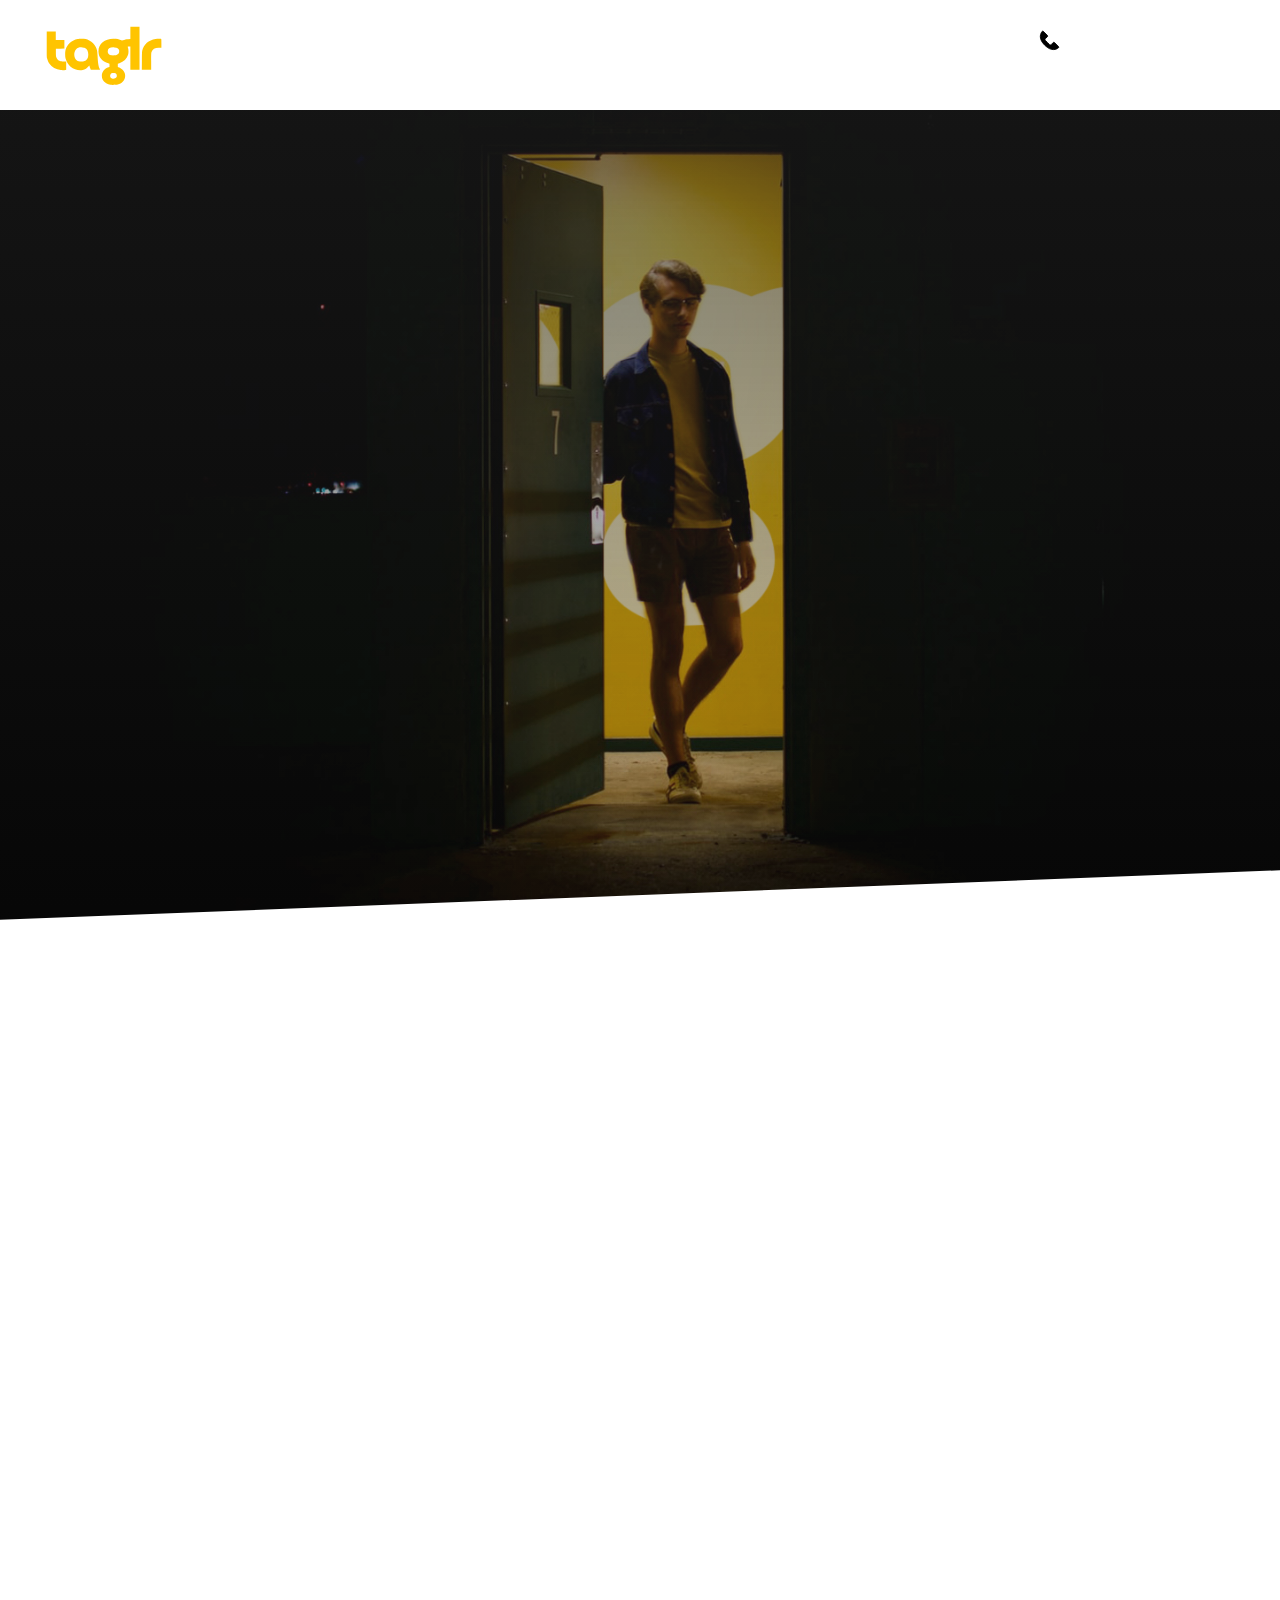
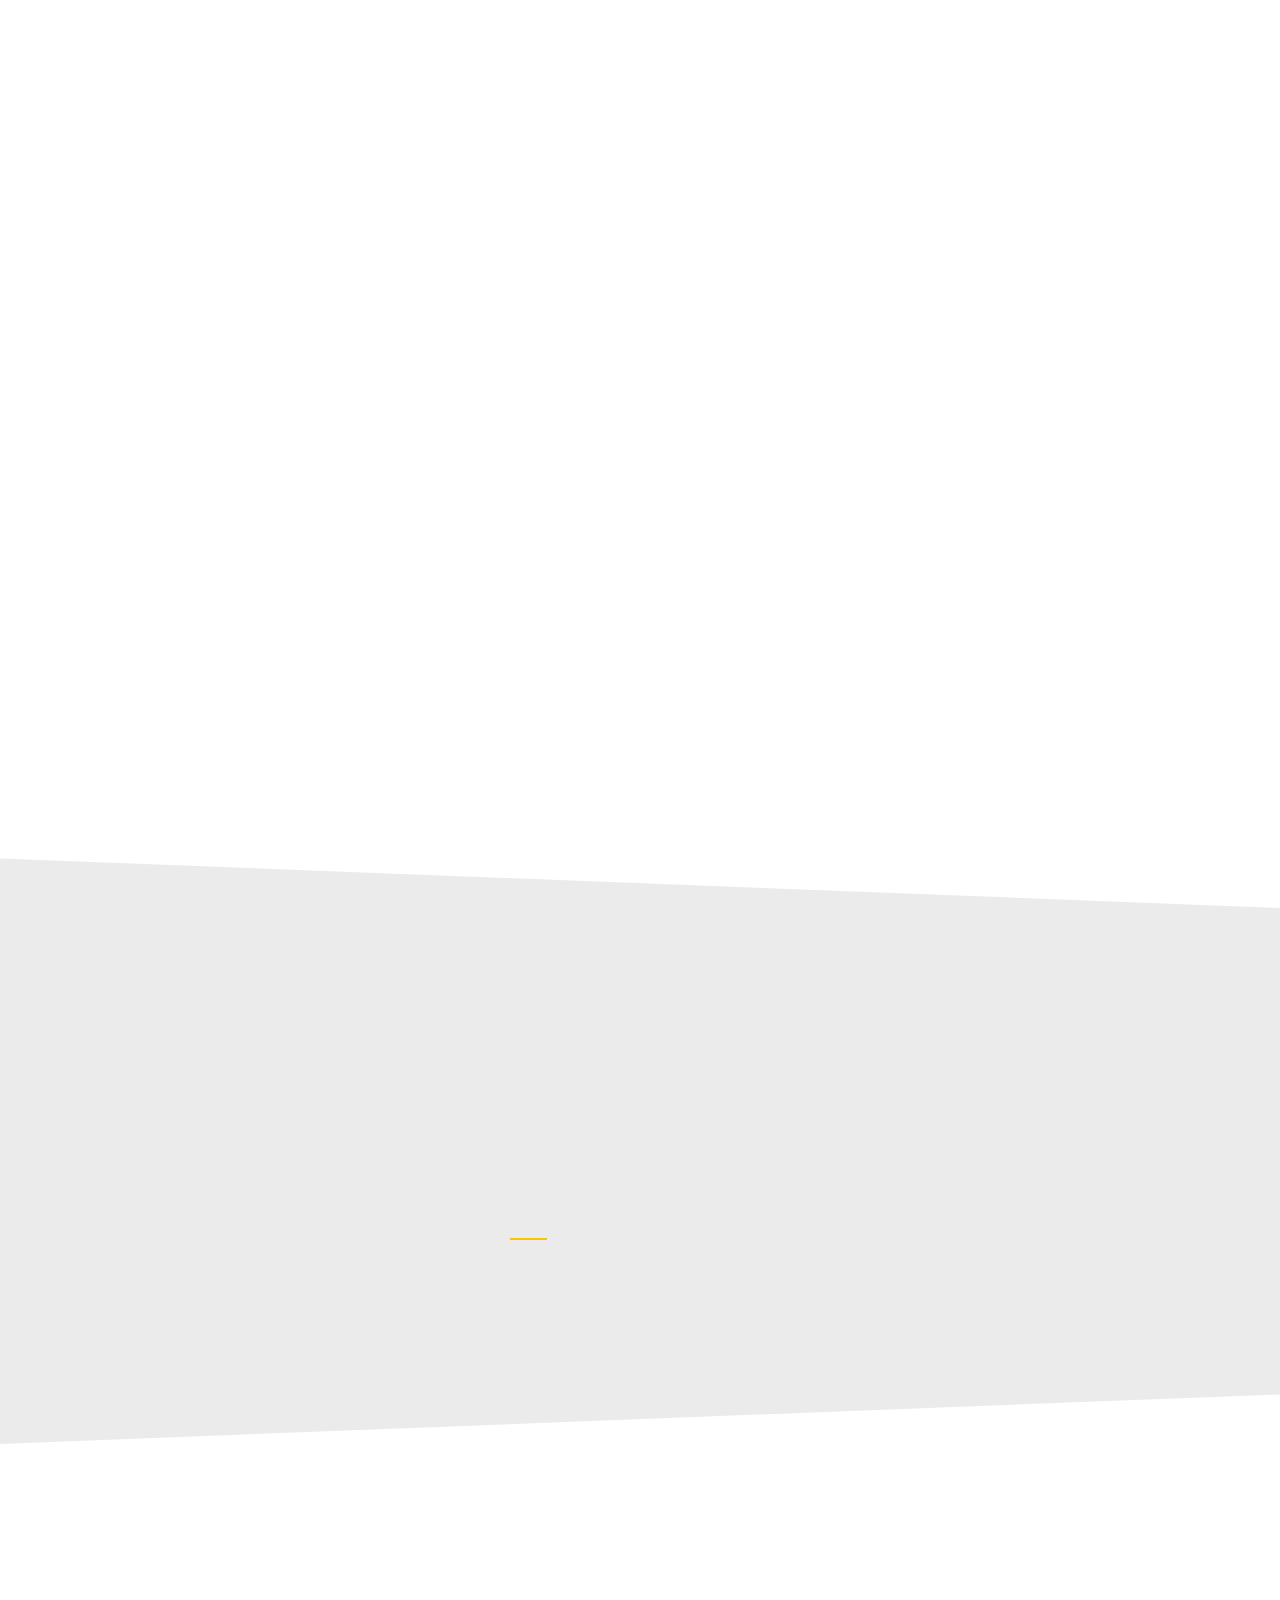
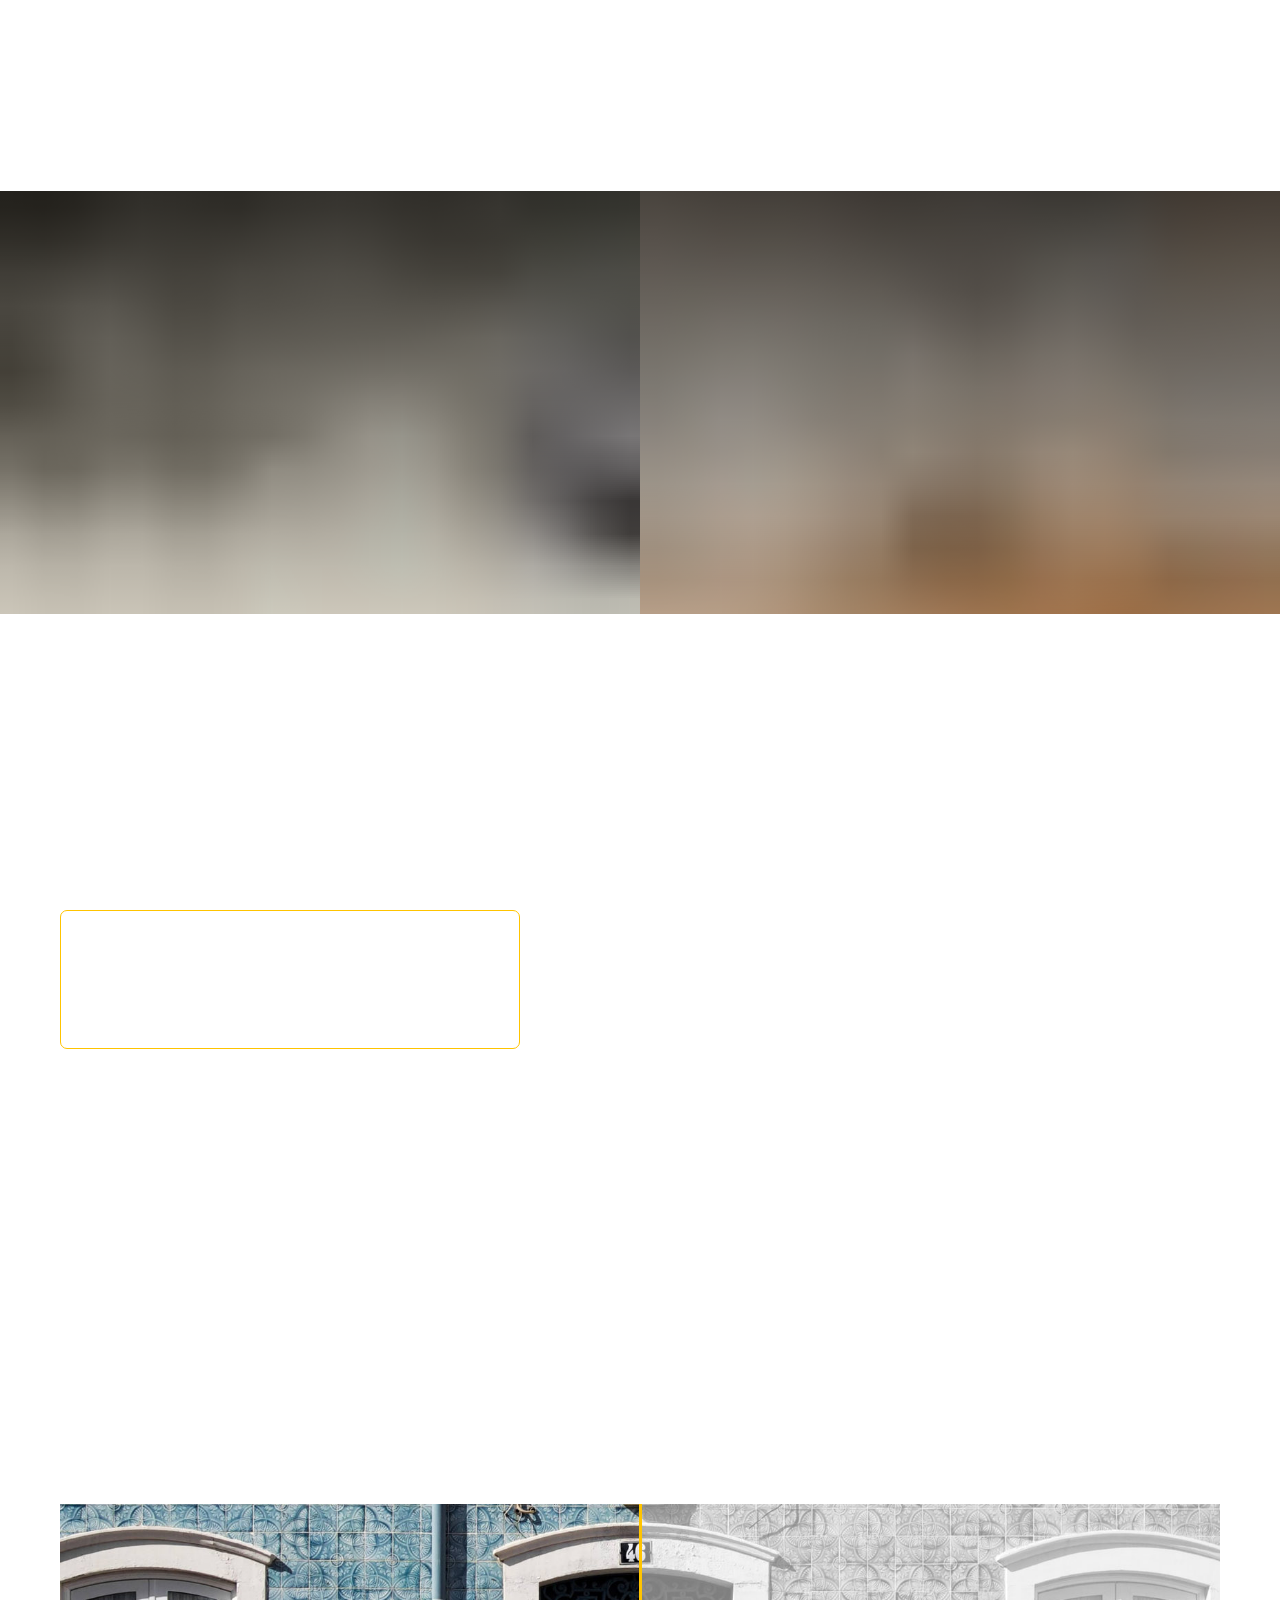
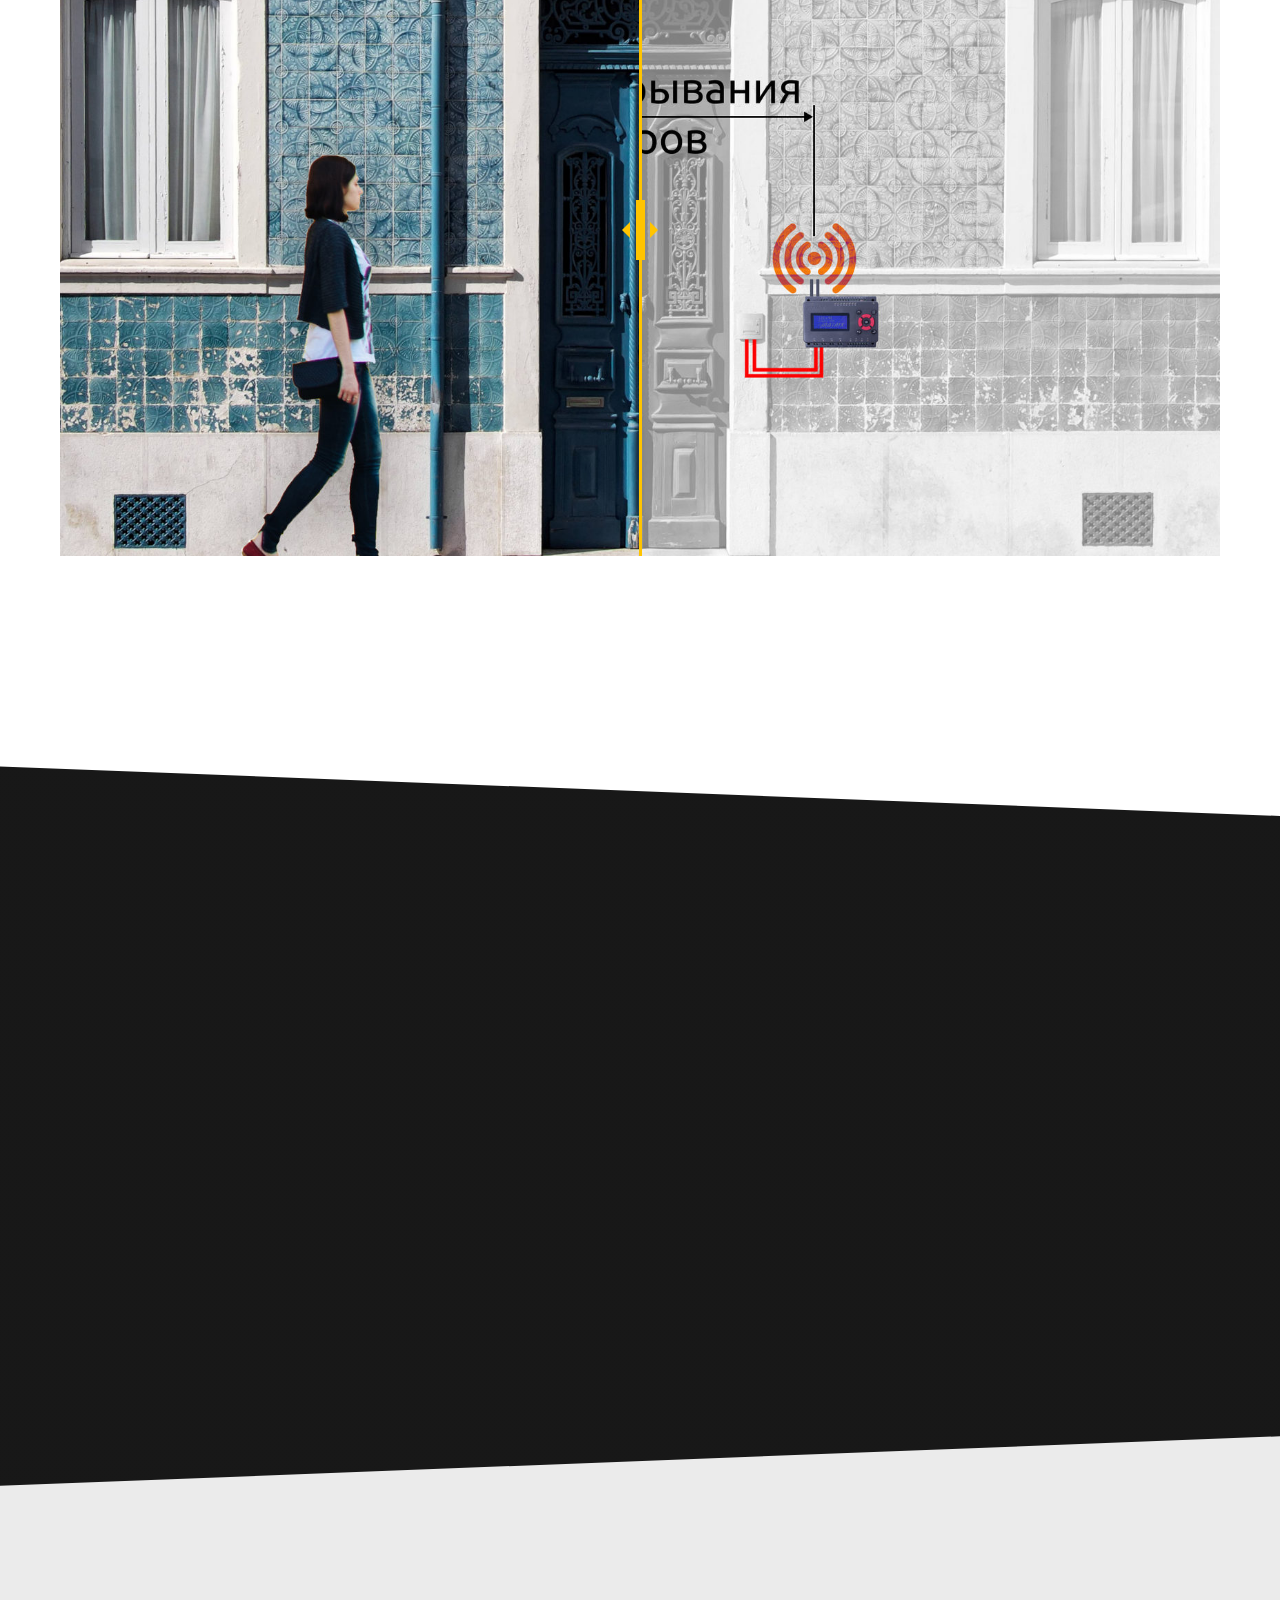
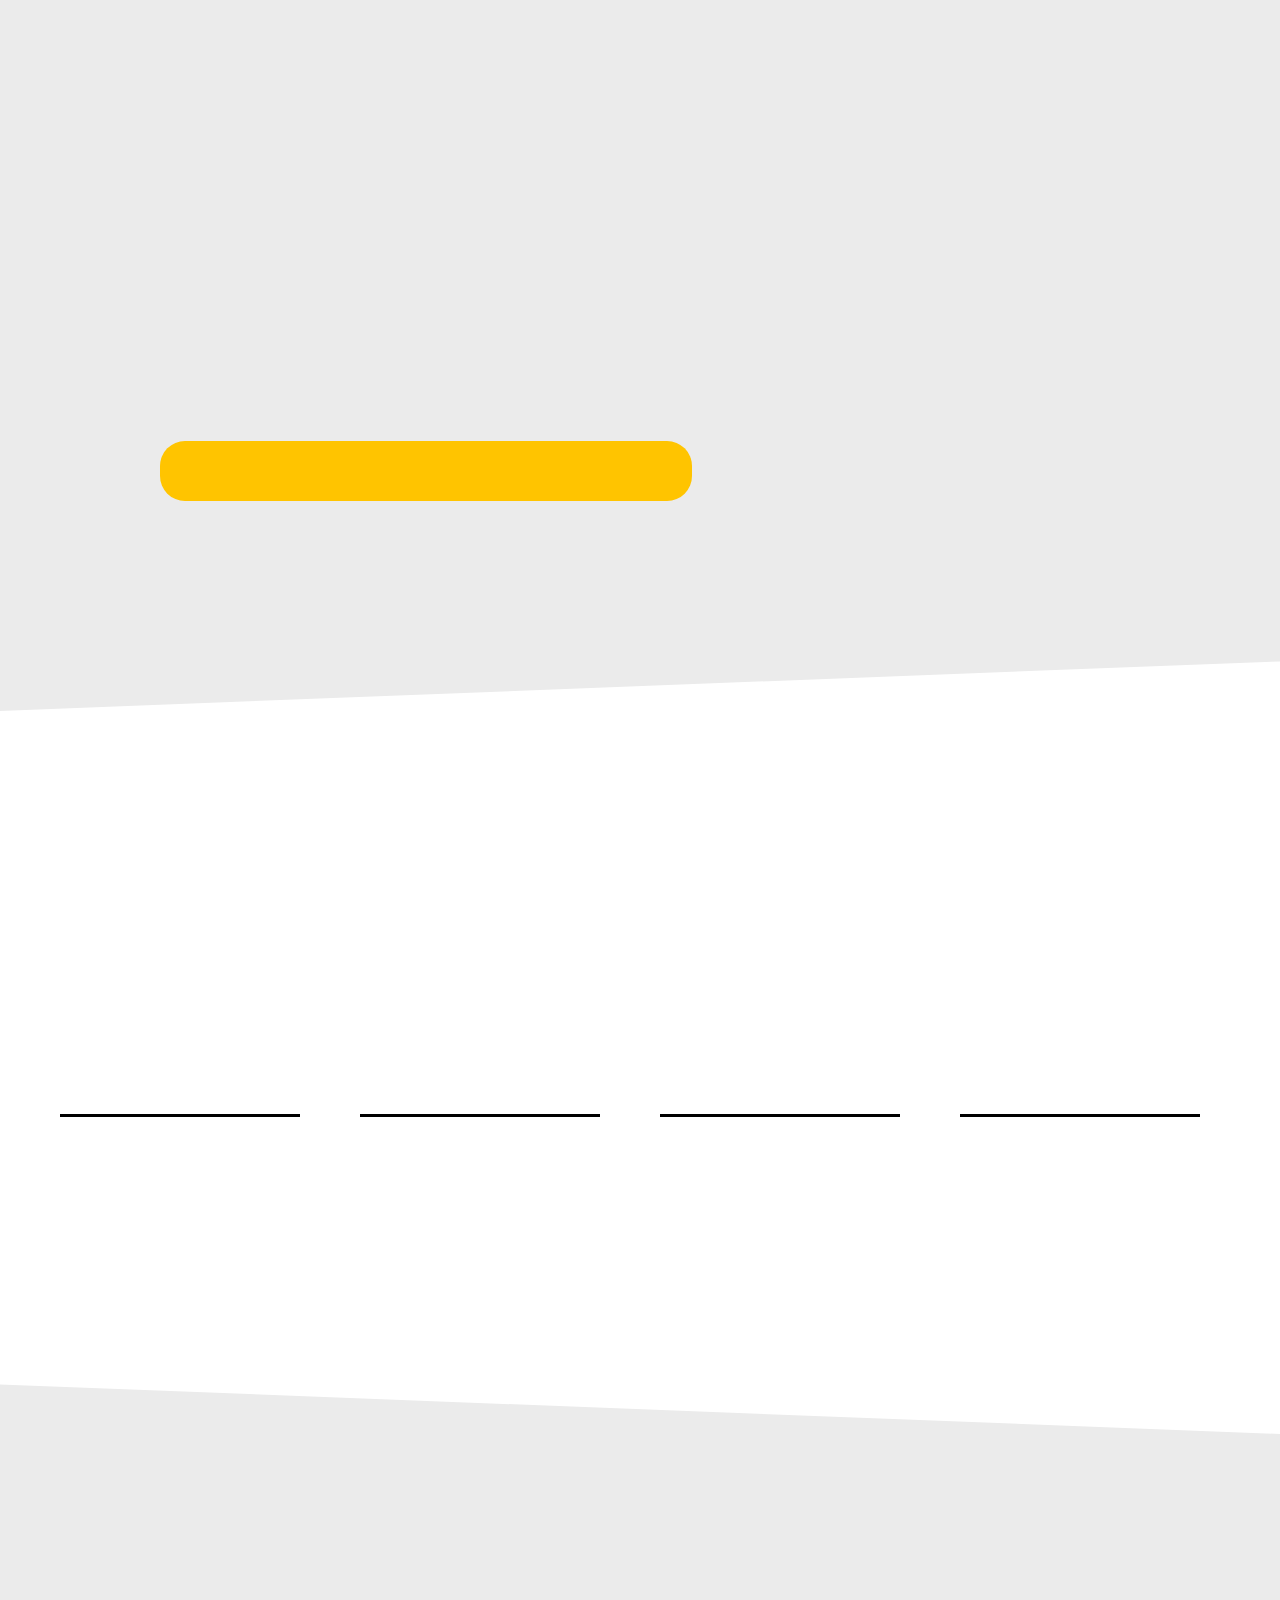
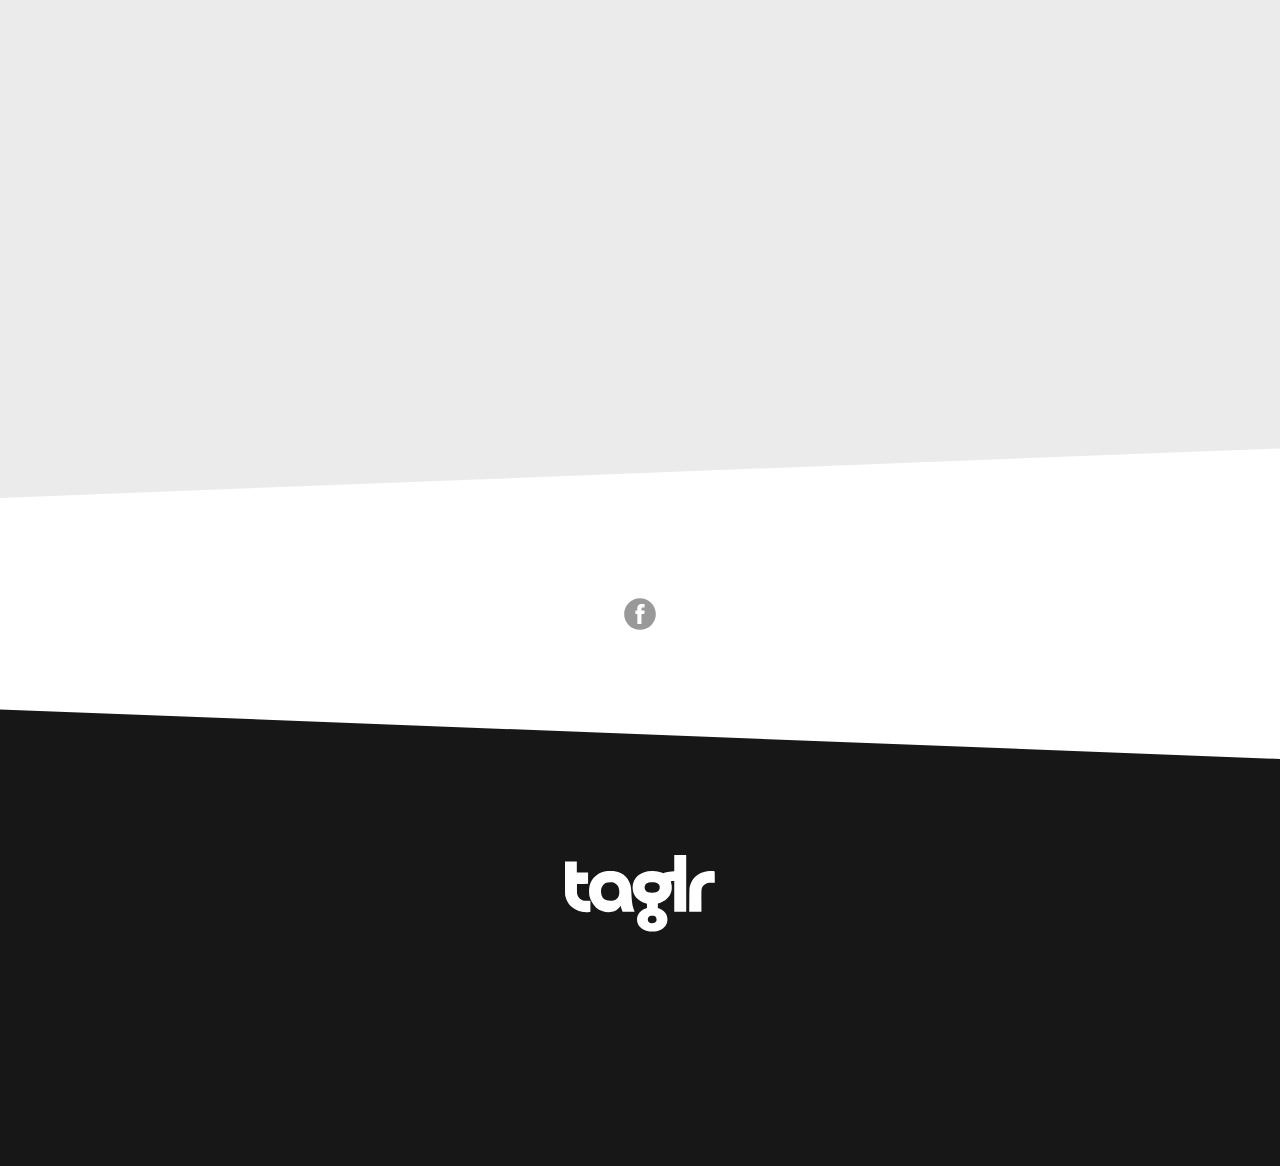
==== commit bcbffb58: "5" ====
--- a/page10666124.html
+++ b/page10666124.html
@@ -1,5 +1,5 @@
-<!DOCTYPE html><html> <head><meta charset="utf-8" /><meta http-equiv="Content-Type" content="text/html; charset=utf-8" /><meta name="viewport" content="width=device-width, initial-scale=1.0" /> <!--metatextblock--><title>Таглер | Просто открывайте двери</title><meta name="description" content="Бесконтактный ключ автоматически открывает двери в подъезд." /><meta property="og:url" content="https://www.taglr.ru" /><meta property="og:title" content="Таглер | Просто открывайте двери" /><meta property="og:description" content="Бесконтактный ключ автоматически открывает двери в подъезд." /><meta property="og:type" content="website" /><meta property="og:image" content="images/tild3135-6236-4337-b961-333766633637__group_1_2.svg" /> <link rel="canonical" href="https://www.taglr.ru"><!--/metatextblock--><meta property="fb:app_id" content="257953674358265" /><meta name="format-detection" content="telephone=no" /><meta http-equiv="x-dns-prefetch-control" content="on"><link rel="shortcut icon" href="images/tildafavicon.ico" type="image/x-icon" /><!-- Assets --><link rel="stylesheet" href="css/tilda-grid-3.0.min.css" type="text/css" media="all" /><link rel="stylesheet" href="css/tilda-blocks-2.12.css?t=1594723314" type="text/css" media="all" /><link rel="stylesheet" href="css/tilda-animation-1.0.min.css" type="text/css" media="all" /><link rel="stylesheet" href="css/tilda-slds-1.4.min.css" type="text/css" media="all" /><link rel="stylesheet" href="css/tilda-zoom-2.0.min.css" type="text/css" media="all" /><link rel="stylesheet" href="css/juxtapose.css" type="text/css" media="all" /><script type="text/javascript"> TildaFonts = ["427","429","431","433","435"];</script><script type="text/javascript" src="images/js__tilda-fonts.min.js" charset="utf-8"></script><script src="js/jquery-1.10.2.min.js"></script><script src="js/tilda-scripts-2.8.min.js"></script><script src="js/tilda-blocks-2.7.js?t=1594723314"></script><script src="js/lazyload-1.3.min.js" charset="utf-8"></script><script src="js/tilda-animation-1.0.min.js" charset="utf-8"></script><script src="js/tilda-slds-1.4.min.js" charset="utf-8"></script><script src="js/hammer.min.js" charset="utf-8"></script><script src="js/tilda-zoom-2.0.min.js" charset="utf-8"></script><script src="js/juxtapose.min.js" charset="utf-8"></script><script type="text/javascript">window.dataLayer = window.dataLayer || [];</script><script type="text/javascript">if((/bot|google|yandex|baidu|bing|msn|duckduckbot|teoma|slurp|crawler|spider|robot|crawling|facebook/i.test(navigator.userAgent))===false && typeof(sessionStorage)!='undefined' && sessionStorage.getItem('visited')!=='y'){	var style=document.createElement('style');	style.type='text/css';	style.innerHTML='@media screen and (min-width: 980px) {.t-records {opacity: 0;}.t-records_animated {-webkit-transition: opacity ease-in-out .2s;-moz-transition: opacity ease-in-out .2s;-o-transition: opacity ease-in-out .2s;transition: opacity ease-in-out .2s;}.t-records.t-records_visible {opacity: 1;}}';	document.getElementsByTagName('head')[0].appendChild(style);	$(document).ready(function() { $('.t-records').addClass('t-records_animated'); setTimeout(function(){ $('.t-records').addClass('t-records_visible'); sessionStorage.setItem('visited','y'); },400);	});
-}</script></head><body class="t-body" style="margin:0;"><!--allrecords--><div id="allrecords" data-tilda-export="yes" class="t-records" data-hook="blocks-collection-content-node" data-tilda-project-id="1821036" data-tilda-page-id="10666124" data-tilda-formskey="9433815b4f54f7abb2b2b2fabbdccf00" ><div id="rec181133126" class="r t-rec" style=" " data-animationappear="off" data-record-type="815" ><!-- t815 --><div id="nav181133126marker"></div><div id="nav181133126" class="t815 t815__positionstatic " style="background-color: rgba(255,255,255,1); " data-bgcolor-hex="#ffffff" data-bgcolor-rgba="rgba(255,255,255,1)" data-navmarker="nav181133126marker" data-appearoffset="" data-bgopacity-two="" data-menushadow="" data-bgopacity="1" data-menu-items-align="right" data-menu="yes"> <div class="t815__maincontainer " style=""> <div class="t815__leftwrapper" style=""> <div class="t815__logo-wrapper t815__logo-wrapper_inlineblock"> <img src="images/tild3135-6236-4337-b961-333766633637__group_1_2.svg" class="t815__imglogo t815__imglogomobile" imgfield="img" style="max-width: 130px; width: 130px;" alt="ASPEN ONLINE"> </div> <div class="t815__logo-descr t815__logo-descr_inlineblock t-name t-name_xs" field="subtitle" style="font-size:16px;font-weight:600;font-family:'FuturaPT';">Просто открываем двери.</div> </div> <div class="t815__rightwrapper" style=""> <div class="t815__text_top t-descr t-descr_xl" field="descr" style="font-size:20px;font-weight:500;text-transform:uppercase;"><svg id="Layer_1" class="t815__phone-icon" width="21px" height="21px" xmlns="http://www.w3.org/2000/svg" viewBox="0 0 140 140"><style></style><path d="M130.6 111.2l-28.1-28.3c-1.9-1.9-4.9-1.9-6.8 0L93.6 85 81.1 97.6c-3 3-7.8 3-10.7 0L56.3 83.5l-.3-.3-14.1-14.1c-3-3-3-7.8 0-10.7l12.7-12.5 2.1-2.1c1.9-1.9 1.9-4.9 0-6.8L28.3 8.9c-2-2-5.3-1.8-7.1.3-9 11-29.1 45 16.2 91.4l.7.7.7.7c46.4 45.3 80.4 25.2 91.4 16.2 2.2-1.7 2.4-5 .4-7z" fill="#000000" stroke="#000000" stroke-width="6" stroke-miterlimit="10"/></svg><span>+7 (995) 121 45 34</span></div> <div class="t815__text_bottom t-descr t-descr_xxs" field="text" style="font-size:20px;font-weight:500;text-transform:uppercase;">Ижевск, 9-я Подлесная, 55</div> </div> </div></div><script type="text/javascript">$(document).ready(function() { t815_init('181133126');
+<!DOCTYPE html><html> <head><meta charset="utf-8" /><meta http-equiv="Content-Type" content="text/html; charset=utf-8" /><meta name="viewport" content="width=device-width, initial-scale=1.0" /> <!--metatextblock--><title>Таглер | Просто открывайте двери</title><meta name="description" content="Бесконтактный ключ автоматически открывает двери в подъезд." /><meta property="og:url" content="https://www.taglr.ru" /><meta property="og:title" content="Таглер | Просто открывайте двери" /><meta property="og:description" content="Бесконтактный ключ автоматически открывает двери в подъезд." /><meta property="og:type" content="website" /><meta property="og:image" content="images/tild3135-6236-4337-b961-333766633637__group_1_2.svg" /> <link rel="canonical" href="https://www.taglr.ru"><!--/metatextblock--><meta property="fb:app_id" content="257953674358265" /><meta name="format-detection" content="telephone=no" /><meta http-equiv="x-dns-prefetch-control" content="on"><link rel="shortcut icon" href="images/tildafavicon.ico" type="image/x-icon" /><!-- Assets --><link rel="stylesheet" href="css/tilda-grid-3.0.min.css" type="text/css" media="all" /><link rel="stylesheet" href="css/tilda-blocks-2.12.css?t=1595535279" type="text/css" media="all" /><link rel="stylesheet" href="css/tilda-animation-1.0.min.css" type="text/css" media="all" /><link rel="stylesheet" href="css/tilda-slds-1.4.min.css" type="text/css" media="all" /><link rel="stylesheet" href="css/tilda-zoom-2.0.min.css" type="text/css" media="all" /><link rel="stylesheet" href="css/juxtapose.css" type="text/css" media="all" /><script type="text/javascript"> TildaFonts = ["427","429","431","433","435"];</script><script type="text/javascript" src="images/js__tilda-fonts.min.js" charset="utf-8"></script><script src="js/jquery-1.10.2.min.js"></script><script src="js/tilda-scripts-2.8.min.js"></script><script src="js/tilda-blocks-2.7.js?t=1595535279"></script><script src="js/lazyload-1.3.min.js" charset="utf-8"></script><script src="js/tilda-animation-1.0.min.js" charset="utf-8"></script><script src="js/tilda-slds-1.4.min.js" charset="utf-8"></script><script src="js/hammer.min.js" charset="utf-8"></script><script src="js/tilda-zoom-2.0.min.js" charset="utf-8"></script><script src="js/juxtapose.min.js" charset="utf-8"></script><script type="text/javascript">window.dataLayer = window.dataLayer || [];</script><script type="text/javascript">if((/bot|google|yandex|baidu|bing|msn|duckduckbot|teoma|slurp|crawler|spider|robot|crawling|facebook/i.test(navigator.userAgent))===false && typeof(sessionStorage)!='undefined' && sessionStorage.getItem('visited')!=='y'){	var style=document.createElement('style');	style.type='text/css';	style.innerHTML='@media screen and (min-width: 980px) {.t-records {opacity: 0;}.t-records_animated {-webkit-transition: opacity ease-in-out .2s;-moz-transition: opacity ease-in-out .2s;-o-transition: opacity ease-in-out .2s;transition: opacity ease-in-out .2s;}.t-records.t-records_visible {opacity: 1;}}';	document.getElementsByTagName('head')[0].appendChild(style);	$(document).ready(function() { $('.t-records').addClass('t-records_animated'); setTimeout(function(){ $('.t-records').addClass('t-records_visible'); sessionStorage.setItem('visited','y'); },400);	});
+}</script></head><body class="t-body" style="margin:0;"><!--allrecords--><div id="allrecords" data-tilda-export="yes" class="t-records" data-hook="blocks-collection-content-node" data-tilda-project-id="1821036" data-tilda-page-id="10666124" data-tilda-page-alias="indexhtml" data-tilda-formskey="9433815b4f54f7abb2b2b2fabbdccf00" ><div id="rec181133126" class="r t-rec" style=" " data-animationappear="off" data-record-type="815" ><!-- t815 --><div id="nav181133126marker"></div><div id="nav181133126" class="t815 t815__positionstatic " style="background-color: rgba(255,255,255,1); " data-bgcolor-hex="#ffffff" data-bgcolor-rgba="rgba(255,255,255,1)" data-navmarker="nav181133126marker" data-appearoffset="" data-bgopacity-two="" data-menushadow="" data-bgopacity="1" data-menu-items-align="right" data-menu="yes"> <div class="t815__maincontainer " style=""> <div class="t815__leftwrapper" style=""> <div class="t815__logo-wrapper t815__logo-wrapper_inlineblock"> <img src="images/tild3135-6236-4337-b961-333766633637__group_1_2.svg" class="t815__imglogo t815__imglogomobile" imgfield="img" style="max-width: 130px; width: 130px;" alt="ASPEN ONLINE"> </div> <div class="t815__logo-descr t815__logo-descr_inlineblock t-name t-name_xs" field="subtitle" style="font-size:16px;font-weight:600;font-family:'FuturaPT';">Просто открываем двери.</div> </div> <div class="t815__rightwrapper" style=""> <div class="t815__text_top t-descr t-descr_xl" field="descr" style="font-size:20px;font-weight:500;text-transform:uppercase;"><svg id="Layer_1" class="t815__phone-icon" width="21px" height="21px" xmlns="http://www.w3.org/2000/svg" viewBox="0 0 140 140"><style></style><path d="M130.6 111.2l-28.1-28.3c-1.9-1.9-4.9-1.9-6.8 0L93.6 85 81.1 97.6c-3 3-7.8 3-10.7 0L56.3 83.5l-.3-.3-14.1-14.1c-3-3-3-7.8 0-10.7l12.7-12.5 2.1-2.1c1.9-1.9 1.9-4.9 0-6.8L28.3 8.9c-2-2-5.3-1.8-7.1.3-9 11-29.1 45 16.2 91.4l.7.7.7.7c46.4 45.3 80.4 25.2 91.4 16.2 2.2-1.7 2.4-5 .4-7z" fill="#000000" stroke="#000000" stroke-width="6" stroke-miterlimit="10"/></svg><span>+7 (995) 121 45 34</span></div> <div class="t815__text_bottom t-descr t-descr_xxs" field="text" style="font-size:20px;font-weight:500;text-transform:uppercase;">Ижевск, 9-я Подлесная, 55</div> </div> </div></div><script type="text/javascript">$(document).ready(function() { t815_init('181133126');
 });</script><!--[if IE 8]><style>#rec181133126 .t815 { filter: progid:DXImageTransform.Microsoft.gradient(startColorStr='#D9ffffff', endColorstr='#D9ffffff');
 }</style><![endif]--></div><div id="rec181133127" class="r t-rec t-rec_pt_0 t-rec_pb_0" style="padding-top:0px;padding-bottom:0px; " data-animationappear="off" data-record-type="891" ><!-- cover --><div class="t-cover" id="recorddiv181133127" bgimgfield="img" style="height:90vh; background-image:url('images/tild3865-3635-4463-b133-646438343237__-__resize__20x__photo-lead-taglr-bri.jpg');" ><div class="t-cover__carrier" id="coverCarry181133127" data-content-cover-id="181133127" data-content-cover-bg="images/tild3865-3635-4463-b133-646438343237__photo-lead-taglr-bri.jpg" data-content-cover-height="90vh" data-content-cover-parallax="" style="height:90vh;background-attachment:scroll; "></div> <div class="t-cover__filter" style="height:90vh;background-image: -moz-linear-gradient(top, rgba(34,34,34,0.60), rgba(34,34,34,0.20));background-image: -webkit-linear-gradient(top, rgba(34,34,34,0.60), rgba(34,34,34,0.20));background-image: -o-linear-gradient(top, rgba(34,34,34,0.60), rgba(34,34,34,0.20));background-image: -ms-linear-gradient(top, rgba(34,34,34,0.60), rgba(34,34,34,0.20));background-image: linear-gradient(top, rgba(34,34,34,0.60), rgba(34,34,34,0.20));filter: progid:DXImageTransform.Microsoft.gradient(startColorStr='#66222222', endColorstr='#cc222222');"></div><div class="t891"> <div class="t-container"> <div class="t-col t-col_12"> <div class="t-cover__wrapper t-valign_middle" style="height:90vh;"> <div class="t891__wrapper" data-hook-content="covercontent"> <div class="t891__title t-title t-title_xl t-animate" data-animate-style="zoomin" data-animate-group="yes" style="font-family:'FuturaPT';" field="title"><span style="font-size: 102px;">Таглер.<br /></span><span style="font-size: 46px;">Просто открываем двери.</span></div> <span class="space"></span> </div> </div> </div> </div></div> </div> </div><div id="rec181374614" class="r t-rec" style=" " data-animationappear="off" data-record-type="796" ><!-- T796 --><div class="t796"> <div class="t796__shape-border t796__shape-border_bottom-flip" data-fill-color="#ffffff"> <svg class="t796__svg" style="height:4vw;fill:#ffffff;" xmlns="http://www.w3.org/2000/svg" viewBox="0 0 1280 200" preserveAspectRatio="none"> <path d="M1280 200H0V0l1280 195.5v4.5z"/> </svg> </div> </div><script type="text/javascript"> $(document).ready(function() { t796_init('181374614'); });</script></div><div id="rec181133128" class="r t-rec t-rec_pt_210 t-rec_pb_30" style="padding-top:210px;padding-bottom:30px; " data-record-type="255" ><!-- T225 --><div class="t225"> <div class="t-container t-align_left"> <div class="t-col t-col_10 t-prefix_1"> <h2 class="t225__title t-title t-title_md" field="title" style="font-size:46px;font-family:'FuturaPT';">Таглер - это бесконтактный ключ, который отпирает замок входной двери или шлагбаум на расстоянии до 3-х метров.</h2> </div> </div></div></div><div id="rec183126990" class="r t-rec t-rec_pt_0 t-rec_pb_150" style="padding-top:0px;padding-bottom:150px; " data-record-type="589" ><!-- T589 --><div class="t589"> <div class="t589__container t-container t-container_flex" style="align-items:flex-end;"> <div class="t589__col t-col t-col_6 t-prefix_1 t-col_flex"> <div class="t589__textwrapper t-align_left"> <div class="t589__descr t-descr t-descr_xl " field="descr" style="font-size:20px;padding-top:0px;font-family:'FuturaPT';">Инновационная система бесконтактного доступа "Таглер" предназначена для отпирания входных дверей в подъезд или открывания шлагбаума на придомовую парковку.<br /></div> <div class="t589__buttons"> <div class="t589__buttons-wrapper "> <a href="#rec181202716" target="" class="t589__btn t-btn " style="color:#ffffff;background-color:#ffc400;border-radius:25px; -moz-border-radius:25px; -webkit-border-radius:25px;font-family:FuturaPT;font-weight:600;text-transform:uppercase;" ><table style="width:100%; height:100%;"><tr><td>КАК ЭТО РАБОТАЕТ?</td></tr></table></a> </div> </div> </div> </div> <div class="t589__col t-col t-col_3 t-prefix_1 t-col_flex"> <img src="images/tild3838-3566-4235-b838-336538343665__-__empty__noroot.png" data-original="images/tild3838-3566-4235-b838-336538343665__noroot.png" imgfield="img" class="t589__img t-img" /> </div> </div></div><style>#rec183126990 .t-btn[data-btneffects-first],
 #rec183126990 .t-btn[data-btneffects-second],
@@ -8,7 +8,7 @@
 }</style><script type="text/javascript">$(document).ready(function() {
 });</script></div><div id="rec183223113" class="r t-rec t-rec_pt_0 t-rec_pb_150" style="padding-top:0px;padding-bottom:150px; " data-record-type="147" ><!-- t214--><div class="t214"> <div class="t-container"> <div class="t-row"> <div class="t-col t-col_4" style="margin-bottom:20px;" itemscope itemtype="http://schema.org/ImageObject"> <div class="t214__blockimg t-bgimg" bgimgfield="gi_img__0" data-zoom-target="0" title="БОЛЬШЕ НЕ НУЖНО ДОСТАВАТЬ КЛЮЧИ ЧТОБЫ ПОПАСТЬ ВНУТРЬ." data-original="images/tild6361-6165-4364-b665-666431353230__photo_1.jpg" style="background: url('images/tild6361-6165-4364-b665-666431353230__-__resizeb__20x__photo_1.jpg') center center no-repeat; background-size:cover;"><meta itemprop="image" content="images/tild6361-6165-4364-b665-666431353230__photo_1.jpg"><meta itemprop="caption" content="БОЛЬШЕ НЕ НУЖНО ДОСТАВАТЬ КЛЮЧИ ЧТОБЫ ПОПАСТЬ ВНУТРЬ."></div> <div class="t214__textwrapper t-align_left"> <div class="t214__title t-name t-name_sm" data-redactor-toolbar="no" field="gi_title__0" itemprop="name">БОЛЬШЕ НЕ НУЖНО ДОСТАВАТЬ КЛЮЧИ ЧТОБЫ ПОПАСТЬ ВНУТРЬ.</div> </div> </div> <div class="t-col t-col_4" style="margin-bottom:20px;" itemscope itemtype="http://schema.org/ImageObject"> <div class="t214__blockimg t-bgimg" bgimgfield="gi_img__1" data-zoom-target="1" title="УМНАЯ СИСТЕМА БУДЕТ ОТПИРАТЬ ДВЕРИ, СЧИТЫВАЯ ВАШЕ ПРИБЛИЖЕНИЕ ПО ТАГЛЕР-МЕТКЕ, ЛЕЖАЩЕЙ ГДЕ-ТО В СУМКЕ." data-original="images/tild6439-3534-4532-a165-313765626538__photo_2.jpg" style="background: url('images/tild6439-3534-4532-a165-313765626538__-__resizeb__20x__photo_2.jpg') center center no-repeat; background-size:cover;"><meta itemprop="image" content="images/tild6439-3534-4532-a165-313765626538__photo_2.jpg"><meta itemprop="caption" content="УМНАЯ СИСТЕМА БУДЕТ ОТПИРАТЬ ДВЕРИ, СЧИТЫВАЯ ВАШЕ ПРИБЛИЖЕНИЕ ПО ТАГЛЕР-МЕТКЕ, ЛЕЖАЩЕЙ ГДЕ-ТО В СУМКЕ."></div> <div class="t214__textwrapper t-align_left"> <div class="t214__title t-name t-name_sm" data-redactor-toolbar="no" field="gi_title__1" itemprop="name">УМНАЯ СИСТЕМА БУДЕТ ОТПИРАТЬ ДВЕРИ, СЧИТЫВАЯ ВАШЕ ПРИБЛИЖЕНИЕ ПО ТАГЛЕР-МЕТКЕ, ЛЕЖАЩЕЙ ГДЕ-ТО В СУМКЕ.</div> </div> </div> <div class="t-col t-col_4" style="margin-bottom:20px;" itemscope itemtype="http://schema.org/ImageObject"> <div class="t214__blockimg t-bgimg" bgimgfield="gi_img__2" data-zoom-target="2" title="КОНЕЧНО ЖЕ ГДЕ-ТО НА ДНЕ. НО ДЛЯ ВАС ЭТО УЖЕ НЕ ПРОБЛЕМА." data-original="images/tild6239-3335-4333-a330-653965646563__photo_3.jpg" style="background: url('images/tild6239-3335-4333-a330-653965646563__-__resizeb__20x__photo_3.jpg') center center no-repeat; background-size:cover;"><meta itemprop="image" content="images/tild6239-3335-4333-a330-653965646563__photo_3.jpg"><meta itemprop="caption" content="КОНЕЧНО ЖЕ ГДЕ-ТО НА ДНЕ. НО ДЛЯ ВАС ЭТО УЖЕ НЕ ПРОБЛЕМА.​"></div> <div class="t214__textwrapper t-align_left"> <div class="t214__title t-name t-name_sm" data-redactor-toolbar="no" field="gi_title__2" itemprop="name">КОНЕЧНО ЖЕ ГДЕ-ТО НА ДНЕ. НО ДЛЯ ВАС ЭТО УЖЕ НЕ ПРОБЛЕМА.</div> </div> </div> </div><div class="t-row"> </div> </div></div></div><div id="rec181378292" class="r t-rec" style=" " data-animationappear="off" data-record-type="796" ><!-- T796 --><div class="t796"> <div class="t796__shape-border t796__shape-border_top-flip"> <svg class="t796__svg" style="height:4vw;" xmlns="http://www.w3.org/2000/svg" viewBox="0 0 1280 200" preserveAspectRatio="none"> <path d="M1280 200H0V0l1280 195.5v4.5z"/> </svg> </div> </div><script type="text/javascript"> $(document).ready(function() { t796_init('181378292'); });</script></div><div id="rec181208903" class="r t-rec t-rec_pt_210 t-rec_pb_150" style="padding-top:210px;padding-bottom:150px;background-color:#ebebeb; " data-record-type="273" data-bg-color="#ebebeb"><!-- t254 --><div class="t254"> <div class="t-container"> <div class="t-row"> <div class="t-col t-col_8 t-prefix_2"> <div class="t254__wrapper"> <div class="t254__icon" style="color: #ffc400;">“</div> <div class="t254__text t-text t-text_lg" style="font-size:32px;line-height:1.24;font-weight:700;font-family:'FuturaPT';text-transform:uppercase;" field="text">Через 10 лет никто не будет открывать двери ключом. Вы можете это уже сейчас.</div> <div class="t254__author t-text t-text_xs" style="" field="authorname"><strong>Максим Макаров, </strong>Основатель <a href="#" style="text-decoration: none;border-bottom: 1px solid rgb(255, 196, 0);box-shadow: inset 0px -1px 0px 0px rgb(255, 196, 0);-webkit-box-shadow: inset 0px -1px 0px 0px rgb(255, 196, 0);-moz-box-shadow: inset 0px -1px 0px 0px rgb(255, 196, 0);">Taglr</a></div> </div> </div> </div> </div></div></div><div id="rec181378618" class="r t-rec" style=" " data-animationappear="off" data-record-type="796" ><!-- T796 --><div class="t796"> <div class="t796__shape-border t796__shape-border_top" data-fill-color="#ebebeb"> <svg class="t796__svg" style="height:4vw;fill:#ebebeb;" xmlns="http://www.w3.org/2000/svg" viewBox="0 0 1280 200" preserveAspectRatio="none"> <path d="M1280 200H0V0l1280 195.5v4.5z"/> </svg> </div> </div><script type="text/javascript"> $(document).ready(function() { t796_init('181378618'); });</script></div><div id="rec183232310" class="r t-rec t-rec_pt_210 t-rec_pb_30" style="padding-top:210px;padding-bottom:30px; " data-record-type="255" ><!-- T225 --><div class="t225"> <div class="t-container t-align_center"> <div class="t-col t-col_10 t-prefix_1"> <h2 class="t225__title t-title t-title_md" field="title" style="font-size:46px;font-family:'FuturaPT';">Что мы предлагаем?</h2> </div> </div></div></div><div id="rec183231045" class="r t-rec t-rec_pt_90 t-rec_pb_90" style="padding-top:90px;padding-bottom:90px; " data-animationappear="off" data-record-type="694" ><!-- t694 --><style>#rec183231045 .t694__table { height:33vw; }
 @media screen and (max-width: 768px){ #rec183231045 .t694__table { height:66vw; }
-}</style><div class="t694" data-tile-ratio="0.66"> <div class="t-container_100"> <div class="t694__row"> <div class="t694__col t-cell t-cell_50 t-align_center "> <div class="t694__table"> <div class="t694__cell t-align_center t-valign_middle"> <meta itemprop="image" content="images/tild3466-3238-4839-a231-346433373537__shirota-yuri-_FjHKLt.jpg"> <div class="t694__bg t694__animation_fast t694__bg_animated t-bgimg" bgimgfield="li_img__1495461413977" data-original="images/tild3466-3238-4839-a231-346433373537__shirota-yuri-_FjHKLt.jpg" style="background-image:url('images/tild3466-3238-4839-a231-346433373537__-__resizeb__20x__shirota-yuri-_FjHKLt.jpg');"></div> <div class="t694__overlay t694__animation_fast" style="background-image: -moz-linear-gradient(top, rgba(0,0,0,0.70), rgba(0,0,0,0.20)); background-image: -webkit-linear-gradient(top, rgba(0,0,0,0.70), rgba(0,0,0,0.20)); background-image: -o-linear-gradient(top, rgba(0,0,0,0.70), rgba(0,0,0,0.20)); background-image: -ms-linear-gradient(top, rgba(0,0,0,0.70), rgba(0,0,0,0.20));"></div> <div class="t694__textwrapper t694__animation_fast t694__textwrapper_animated"> <div class="t694__textwrapper__content"> <div class="t694__inner-wrapper"> <div class="t694__title t-title t-title_xxs" field="li_title__1495461413977" style="font-size:46px;line-height:1.25;font-weight:600;font-family:'FuturaPT';" >Бесключевой доступ в подъезд<br />и на парковку</div> <div class="t694__text t-descr t-descr_xs" field="li_text__1495461413977" style="" >БАЗОВАЯ КОМПЛЕКТАЦИЯ</div> </div> </div> </div> </div> </div> </div> <div class="t694__col t-cell t-cell_50 t-align_center "> <div class="t694__table"> <div class="t694__cell t-align_center t-valign_middle"> <meta itemprop="image" content="images/tild3731-6361-4061-b064-613839633864__philipp-berndt-5i0Gn.jpg"> <div class="t694__bg t694__animation_fast t694__bg_animated t-bgimg" bgimgfield="li_img__1495528759247" data-original="images/tild3731-6361-4061-b064-613839633864__philipp-berndt-5i0Gn.jpg" style="background-image:url('images/tild3731-6361-4061-b064-613839633864__-__resizeb__20x__philipp-berndt-5i0Gn.jpg');"></div> <div class="t694__overlay t694__animation_fast" style="background-image: -moz-linear-gradient(top, rgba(0,0,0,0.70), rgba(0,0,0,0.20)); background-image: -webkit-linear-gradient(top, rgba(0,0,0,0.70), rgba(0,0,0,0.20)); background-image: -o-linear-gradient(top, rgba(0,0,0,0.70), rgba(0,0,0,0.20)); background-image: -ms-linear-gradient(top, rgba(0,0,0,0.70), rgba(0,0,0,0.20));"></div> <div class="t694__textwrapper t694__animation_fast t694__textwrapper_animated"> <div class="t694__textwrapper__content"> <div class="t694__inner-wrapper"> <div class="t694__title t-title t-title_xxs" field="li_title__1495528759247" style="font-size:46px;line-height:1.25;font-weight:600;font-family:'FuturaPT';" >Автоматическое открывание<br />входных дверей</div> <div class="t694__text t-descr t-descr_xs" field="li_text__1495528759247" style="" >ОПЦИЯ</div> </div> </div> </div> </div> </div> </div> </div> </div></div><script> $(document).ready(function() { t694_init('183231045'); });</script></div><div id="rec181202716" class="r t-rec t-rec_pt_60 t-rec_pb_150" style="padding-top:60px;padding-bottom:150px; " data-animationappear="off" data-record-type="908" ><div class="t908"><div class="t-section__container t-container"><div class="t-col t-col_12"><div class="t-section__topwrapper t-align_center"><h2 class="t-section__title t-title t-title_xs" field="btitle"><div style="font-size:46px;" data-customstyle="yes">Как это работает?</div></h2></div></div></div><div class="t908__container t-container"><div class="t908__flex-wrapper"><div class="t908__col t908__box-text t-col t-col_flex t-valign_middle t-col_5 "><div class="t908__tablewrapper"><div class="t908__cell t-cell"> <div class="t908__item t908__item t-item" data-item-number="1"><div class="t908__textwrapper t-cell t-valign_top"> <div class="t908__heading t-name t-name_xl" style="font-size:20px;text-transform:uppercase;" field="li_title__1569318971676">Устанавливаем контроллер</div><div class="t908__descr t-descr t-descr_xxs" style="" field="li_text__1569318971676">Специальное оборудование установленное на входную дверь в подъезд или шлагбаум</div></div></div> <div class="t908__item t908__item t-item" data-item-number="2"><div class="t908__textwrapper t-cell t-valign_top"> <div class="t908__heading t-name t-name_xl" style="font-size:20px;text-transform:uppercase;" field="li_title__1569319038172">Подносим бесконтактный ключ</div><div class="t908__descr t-descr t-descr_xxs" style="" field="li_text__1569319038172">Taglr-метка удаленно передает уникальный код на приемник, расположенный за дверным звонком.</div></div></div> <div class="t908__item t908__item t-item" data-item-number="3"><div class="t908__textwrapper t-cell t-valign_top"> <div class="t908__heading t-name t-name_xl" style="font-size:20px;text-transform:uppercase;" field="li_title__1569407600657">Открываем двери</div><div class="t908__descr t-descr t-descr_xxs" style="" field="li_text__1569407600657">Вы подходите к подъезду на расстояние трёх метров. Теперь дверь можно просто открыть.</div></div></div> </div></div></div> <div data-item-content-number="1" class="t908__col t908__box-img t-col t-col_flex t-valign_middle t-col_7 "> <img class="t908__img t-img" src="images/tild3966-6362-4132-b038-343839653533__-__empty__blaz-erzetic-g5f0BJq.jpg" data-original="images/tild3966-6362-4132-b038-343839653533__blaz-erzetic-g5f0BJq.jpg" imgfield="li_img" > </div> <div data-item-content-number="2" class="t908__col t908__box-img t-col t-col_flex t-valign_middle t-col_7 "> <img class="t908__img t-img" src="images/lib__unsplash__091c7682-f15d-8702-9068-e863f4ad10e1__-__empty__photo.jpg" data-original="images/lib__unsplash__091c7682-f15d-8702-9068-e863f4ad10e1__photo.jpg" imgfield="li_img" > </div> <div data-item-content-number="3" class="t908__col t908__box-img t-col t-col_flex t-valign_middle t-col_7 "> <img class="t908__img t-img" src="images/tild3736-3138-4962-a430-396134653035__-__empty__10833111wr-1200sh-18.jpg" data-original="images/tild3736-3138-4962-a430-396134653035__10833111wr-1200sh-18.jpg" imgfield="li_img" > </div> </div></div></div><style type="text/css"> #rec181202716 .t908__item_active { border-color: #ffc400; } </style><script type="text/javascript"> $(document).ready(function() { t908_init('181202716'); });</script></div><div id="rec181590208" class="r t-rec t-rec_pt_0 t-rec_pb_210" style="padding-top:0px;padding-bottom:210px; " data-animationappear="off" data-record-type="410" ><!-- t410 --><div class="t410"> <div class="t-container"> <div class="t410__col t-col t-col_12 "> <div class="t410__wrapper" data-juxtapose-imgurl-first="images/tild3164-6436-4036-b664-303332323637__instagram_story_-_3_.jpg" data-juxtapose-imgdescr-first="" data-juxtapose-imgalt-first="" data-juxtapose-imgurl-second="images/tild6163-3935-4637-a430-616436366435__instagram_story_-_4_.jpg" data-juxtapose-imgdescr-second="" data-juxtapose-imgalt-second=""> <div id="t410-juxtapose__181590208"> </div> </div> </div> </div></div><script>$(document).ready(function() { t410_init('181590208');
+}</style><div class="t694" data-tile-ratio="0.66"> <div class="t694__container"> <div class="t694__row"> <div class="t694__col t-cell t-cell_50 t-align_center "> <div class="t694__table"> <div class="t694__cell t-align_center t-valign_middle"> <meta itemprop="image" content="images/tild3466-3238-4839-a231-346433373537__shirota-yuri-_FjHKLt.jpg"> <div class="t694__bg t694__animation_fast t694__bg_animated t-bgimg" bgimgfield="li_img__1495461413977" data-original="images/tild3466-3238-4839-a231-346433373537__shirota-yuri-_FjHKLt.jpg" style="background-image:url('images/tild3466-3238-4839-a231-346433373537__-__resizeb__20x__shirota-yuri-_FjHKLt.jpg');"></div> <div class="t694__overlay t694__animation_fast" style="background-image: -moz-linear-gradient(top, rgba(0,0,0,0.70), rgba(0,0,0,0.20)); background-image: -webkit-linear-gradient(top, rgba(0,0,0,0.70), rgba(0,0,0,0.20)); background-image: -o-linear-gradient(top, rgba(0,0,0,0.70), rgba(0,0,0,0.20)); background-image: -ms-linear-gradient(top, rgba(0,0,0,0.70), rgba(0,0,0,0.20));"></div> <div class="t694__textwrapper t694__animation_fast t694__textwrapper_animated"> <div class="t694__textwrapper__content"> <div class="t694__inner-wrapper"> <div class="t694__title t-title t-title_xxs" field="li_title__1495461413977" style="font-size:46px;line-height:1.25;font-weight:600;font-family:'FuturaPT';" >Бесключевой доступ в подъезд<br />и на парковку</div> <div class="t694__text t-descr t-descr_xs" field="li_text__1495461413977" style="" >БАЗОВАЯ КОМПЛЕКТАЦИЯ</div> </div> </div> </div> </div> </div> </div> <div class="t694__col t-cell t-cell_50 t-align_center "> <div class="t694__table"> <div class="t694__cell t-align_center t-valign_middle"> <meta itemprop="image" content="images/tild3731-6361-4061-b064-613839633864__philipp-berndt-5i0Gn.jpg"> <div class="t694__bg t694__animation_fast t694__bg_animated t-bgimg" bgimgfield="li_img__1495528759247" data-original="images/tild3731-6361-4061-b064-613839633864__philipp-berndt-5i0Gn.jpg" style="background-image:url('images/tild3731-6361-4061-b064-613839633864__-__resizeb__20x__philipp-berndt-5i0Gn.jpg');"></div> <div class="t694__overlay t694__animation_fast" style="background-image: -moz-linear-gradient(top, rgba(0,0,0,0.70), rgba(0,0,0,0.20)); background-image: -webkit-linear-gradient(top, rgba(0,0,0,0.70), rgba(0,0,0,0.20)); background-image: -o-linear-gradient(top, rgba(0,0,0,0.70), rgba(0,0,0,0.20)); background-image: -ms-linear-gradient(top, rgba(0,0,0,0.70), rgba(0,0,0,0.20));"></div> <div class="t694__textwrapper t694__animation_fast t694__textwrapper_animated"> <div class="t694__textwrapper__content"> <div class="t694__inner-wrapper"> <div class="t694__title t-title t-title_xxs" field="li_title__1495528759247" style="font-size:46px;line-height:1.25;font-weight:600;font-family:'FuturaPT';" >Автоматическое открывание<br />входных дверей</div> <div class="t694__text t-descr t-descr_xs" field="li_text__1495528759247" style="" >ОПЦИЯ</div> </div> </div> </div> </div> </div> </div> </div> </div></div><script> $(document).ready(function() { t694_init('183231045'); });</script></div><div id="rec181202716" class="r t-rec t-rec_pt_60 t-rec_pb_150" style="padding-top:60px;padding-bottom:150px; " data-animationappear="off" data-record-type="908" ><div class="t908"><div class="t-section__container t-container"><div class="t-col t-col_12"><div class="t-section__topwrapper t-align_center"><h2 class="t-section__title t-title t-title_xs" field="btitle"><div style="font-size:46px;" data-customstyle="yes">Как это работает?</div></h2></div></div></div><div class="t908__container t-container"><div class="t908__flex-wrapper"><div class="t908__col t908__box-text t-col t-col_flex t-valign_middle t-col_5 "><div class="t908__tablewrapper"><div class="t908__cell t-cell"> <div class="t908__item t908__item t-item" data-item-number="1"><div class="t908__textwrapper t-cell t-valign_top"> <div class="t908__heading t-name t-name_xl" style="font-size:20px;text-transform:uppercase;" field="li_title__1569318971676">Устанавливаем контроллер</div><div class="t908__descr t-descr t-descr_xxs" style="" field="li_text__1569318971676">Специальное оборудование установленное на входную дверь в подъезд или шлагбаум</div></div></div> <div class="t908__item t908__item t-item" data-item-number="2"><div class="t908__textwrapper t-cell t-valign_top"> <div class="t908__heading t-name t-name_xl" style="font-size:20px;text-transform:uppercase;" field="li_title__1569319038172">Подносим бесконтактный ключ</div><div class="t908__descr t-descr t-descr_xxs" style="" field="li_text__1569319038172">Taglr-метка удаленно передает уникальный код на приемник, расположенный за дверным звонком.</div></div></div> <div class="t908__item t908__item t-item" data-item-number="3"><div class="t908__textwrapper t-cell t-valign_top"> <div class="t908__heading t-name t-name_xl" style="font-size:20px;text-transform:uppercase;" field="li_title__1569407600657">Открываем двери</div><div class="t908__descr t-descr t-descr_xxs" style="" field="li_text__1569407600657">Вы подходите к подъезду на расстояние трёх метров. Теперь дверь можно просто открыть.</div></div></div> </div></div></div> <div data-item-content-number="1" class="t908__col t908__box-img t-col t-col_flex t-valign_middle t-col_7 "> <img class="t908__img t-img" src="images/tild3966-6362-4132-b038-343839653533__-__empty__blaz-erzetic-g5f0BJq.jpg" data-original="images/tild3966-6362-4132-b038-343839653533__blaz-erzetic-g5f0BJq.jpg" imgfield="li_img" > </div> <div data-item-content-number="2" class="t908__col t908__box-img t-col t-col_flex t-valign_middle t-col_7 "> <img class="t908__img t-img" src="images/lib__unsplash__091c7682-f15d-8702-9068-e863f4ad10e1__-__empty__photo.jpg" data-original="images/lib__unsplash__091c7682-f15d-8702-9068-e863f4ad10e1__photo.jpg" imgfield="li_img" > </div> <div data-item-content-number="3" class="t908__col t908__box-img t-col t-col_flex t-valign_middle t-col_7 "> <img class="t908__img t-img" src="images/tild3736-3138-4962-a430-396134653035__-__empty__10833111wr-1200sh-18.jpg" data-original="images/tild3736-3138-4962-a430-396134653035__10833111wr-1200sh-18.jpg" imgfield="li_img" > </div> </div></div></div><style type="text/css"> #rec181202716 .t908__item_active { border-color: #ffc400; } </style><script type="text/javascript"> $(document).ready(function() { t908_init('181202716'); });</script></div><div id="rec181590208" class="r t-rec t-rec_pt_0 t-rec_pb_210" style="padding-top:0px;padding-bottom:210px; " data-animationappear="off" data-record-type="410" ><!-- t410 --><div class="t410"> <div class="t-container"> <div class="t410__col t-col t-col_12 "> <div class="t410__wrapper" data-juxtapose-imgurl-first="images/tild3164-6436-4036-b664-303332323637__instagram_story_-_3_.jpg" data-juxtapose-imgdescr-first="" data-juxtapose-imgalt-first="" data-juxtapose-imgurl-second="images/tild6163-3935-4637-a430-616436366435__instagram_story_-_4_.jpg" data-juxtapose-imgdescr-second="" data-juxtapose-imgalt-second=""> <div id="t410-juxtapose__181590208"> </div> </div> </div> </div></div><script>$(document).ready(function() { t410_init('181590208');
 });</script><style> #rec181590208 .t410 .jx-controller { background-color: #ffc400; } #rec181590208 .t410 .jx-control { background-color: #ffc400; } #rec181590208 .t410 .jx-arrow.jx-right { border-color: transparent transparent transparent #ffc400; } #rec181590208 .t410 .jx-arrow.jx-left { border-color: transparent #ffc400 transparent transparent; }</style></div><div id="rec183155342" class="r t-rec" style=" " data-animationappear="off" data-record-type="796" ><!-- T796 --><div class="t796"> <div class="t796__shape-border t796__shape-border_top-flip" data-fill-color="#ffffff"> <svg class="t796__svg" style="height:4vw;fill:#ffffff;" xmlns="http://www.w3.org/2000/svg" viewBox="0 0 1280 200" preserveAspectRatio="none"> <path d="M1280 200H0V0l1280 195.5v4.5z"/> </svg> </div> </div><script type="text/javascript"> $(document).ready(function() { t796_init('183155342'); });</script></div><div id="rec183186449" class="r t-rec" style=" " data-animationappear="off" data-record-type="179" ><!-- cover --><div class="t-cover" id="recorddiv183186449" bgimgfield="img" style="height:80vh; background-image:url('images/tild3234-3765-4734-b038-313831613237__-__resize__20x__claudiotesta218497.jpg');" ><div class="t-cover__carrier" id="coverCarry183186449" data-content-cover-id="183186449" data-content-cover-bg="images/tild3234-3765-4734-b038-313831613237__claudiotesta218497.jpg" data-content-cover-height="80vh" data-content-cover-parallax="" data-content-video-url-youtube="xrT25ufp2QA" style="height:80vh;background-attachment:scroll; background-position:center top;"></div> <div class="t-cover__filter" style="height:80vh;background-image: -moz-linear-gradient(top, rgba(34,34,34,0.70), rgba(34,34,34,0.70));background-image: -webkit-linear-gradient(top, rgba(34,34,34,0.70), rgba(34,34,34,0.70));background-image: -o-linear-gradient(top, rgba(34,34,34,0.70), rgba(34,34,34,0.70));background-image: -ms-linear-gradient(top, rgba(34,34,34,0.70), rgba(34,34,34,0.70));background-image: linear-gradient(top, rgba(34,34,34,0.70), rgba(34,34,34,0.70));filter: progid:DXImageTransform.Microsoft.gradient(startColorStr='#4c222222', endColorstr='#4c222222');"></div><!-- T164 --><div class="t164"><div class="t-container"><div class="t-cover__wrapper t-valign_middle" style="height:80vh;"> <div class="t-col t-col_8 t-prefix_2 t-align_left"> <div data-hook-content="covercontent"> <div class="t164__wrapper"> <div class="t164__title t-heading t-heading_sm" style="" field="title"><div style="font-size:46px;" data-customstyle="yes">Только за 1 час к дверям жилого или общественного здания прикасаются 780 человек.</div></div> <div class="t164__text t-text t-text_md" style="" field="text">Мы решили посчитать, сколько раз за минуту, разные люди прикасаются к дверям жилых и общественных зданий. Выяснилось, что в среднем, в обычный рабочий день, только за 1 час, к дверям прикасаются по меньшей мере 780 человек.<br /></div> </div> </div> </div></div></div></div> </div> </div><div id="rec181605882" class="r t-rec" style=" " data-animationappear="off" data-record-type="796" ><!-- T796 --><div class="t796"> <div class="t796__shape-border t796__shape-border_bottom-flip" data-fill-color="#ebebeb"> <svg class="t796__svg" style="height:4vw;fill:#ebebeb;" xmlns="http://www.w3.org/2000/svg" viewBox="0 0 1280 200" preserveAspectRatio="none"> <path d="M1280 200H0V0l1280 195.5v4.5z"/> </svg> </div> </div><script type="text/javascript"> $(document).ready(function() { t796_init('181605882'); });</script></div><div id="rec183155343" class="r t-rec t-rec_pt_210 t-rec_pb_30" style="padding-top:210px;padding-bottom:30px;background-color:#ebebeb; " data-record-type="255" data-bg-color="#ebebeb"><!-- T225 --><div class="t225"> <div class="t-container t-align_left"> <div class="t-col t-col_10 t-prefix_1"> <h2 class="t225__title t-title t-title_md" field="title" style="font-size:46px;font-family:'FuturaPT';">Дверь будет открываться автоматически если установить Таглер-доводчик (опция)</h2> </div> </div></div></div><div id="rec183155344" class="r t-rec t-rec_pt_0 t-rec_pb_150" style="padding-top:0px;padding-bottom:150px;background-color:#ebebeb; " data-record-type="589" data-bg-color="#ebebeb"><!-- T589 --><div class="t589"> <div class="t589__container t-container t-container_flex" style="align-items:flex-end;"> <div class="t589__col t-col t-col_6 t-prefix_1 t-col_flex"> <div class="t589__textwrapper t-align_left"> <div class="t589__descr t-descr t-descr_xl " field="descr" style="font-size:20px;padding-top:0px;font-family:'FuturaPT';">Инновационная система бесконтактного доступа "Таглер" дополнительно оснащается автоматизированным доводчиком, для бесконтактного отпирания и открывания входных дверей.<br /></div> <div class="t589__buttons"> <div class="t589__buttons-wrapper "> <a href="#rec183198855" target="" class="t589__btn t-btn " style="color:#ffffff;background-color:#ffc400;border-radius:25px; -moz-border-radius:25px; -webkit-border-radius:25px;font-family:FuturaPT;font-weight:600;text-transform:uppercase;" ><table style="width:100%; height:100%;"><tr><td>Чем отличается отпирание и открывание?</td></tr></table></a> </div> </div> </div> </div> <div class="t589__col t-col t-col_3 t-prefix_1 t-col_flex"> <img src="images/tild6263-3061-4033-a430-393161343232__-__empty__Taglr-.png" data-original="images/tild6263-3061-4033-a430-393161343232__taglr-.png" imgfield="img" class="t589__img t-img" /> </div> </div></div><style>#rec183155344 .t-btn[data-btneffects-first],
 #rec183155344 .t-btn[data-btneffects-second],
 #rec183155344 .t-submit[data-btneffects-first],
--- a/css/tilda-blocks-2.12.css
+++ b/css/tilda-blocks-2.12.css
@@ -1 +1 @@
-.t-body{margin:0}#allrecords{-webkit-font-smoothing:antialiased;background-color:none}#allrecords a{color:#ff8562;text-decoration:none}#allrecords a[href^=tel]{color:inherit;text-decoration:none}#allrecords ol{padding-left:22px}#allrecords ul{padding-left:20px}#allrecords b,#allrecords strong{font-weight:700}@media print{body,html{min-width:1200px;max-width:1200px;padding:0;margin:0 auto;border:none}}.t-text{font-family:'FuturaPT',Arial,sans-serif;font-weight:400;color:#000}.t-text_xs{font-size:17px;line-height:1.55}.t-text_sm{font-size:20px;line-height:1.55}.t-text_md{font-size:22px;line-height:1.55}.t-text_lg{font-size:24px;line-height:1.55}.t-text_weight_plus{font-weight:500}.t-text-impact{font-family:'FuturaPT',Arial,sans-serif;font-weight:400;color:#000}.t-text-impact_xs{font-size:26px;line-height:1.5}.t-text-impact_sm{font-size:32px;line-height:1.35}.t-text-impact_md{font-size:38px;line-height:1.35}.t-text-impact_lg{font-size:42px;line-height:1.23}.t-name{font-family:'FuturaPT',Arial,sans-serif;font-weight:600;color:#000}.t-name_xs{font-size:18px;line-height:1.35}.t-name_sm{font-size:20px;line-height:1.35}.t-name_md{font-size:22px;line-height:1.35}.t-name_lg{font-size:24px;line-height:1.35}.t-name_xl{font-size:26px;line-height:1.35}.t-heading{font-family:'FuturaPT',Arial,sans-serif;font-weight:600;color:#000}.t-heading_xs{font-size:28px;line-height:1.23}.t-heading_sm{font-size:30px;line-height:1.17}.t-heading_md{font-size:32px;line-height:1.17}.t-heading_lg{font-size:34px;line-height:1.17}.t-title{font-family:'FuturaPT',Arial,sans-serif;font-weight:600;color:#000}.t-title_xxs{font-size:36px;line-height:1.23}.t-title_xs{font-size:42px;line-height:1.23}.t-title_sm{font-size:48px;line-height:1.23}.t-title_md{font-size:52px;line-height:1.23}.t-title_lg{font-size:64px;line-height:1.23}.t-title_xl{font-size:72px;line-height:1.17}.t-title_xxl{font-size:82px;line-height:1.17}.t-descr{font-family:'FuturaPT',Arial,sans-serif;font-weight:400;color:#000}.t-descr_xxs{font-size:16px;line-height:1.55}.t-descr_xs{font-size:18px;line-height:1.55}.t-descr_sm{font-size:20px;line-height:1.55}.t-descr_md{font-size:22px;line-height:1.55}.t-descr_lg{font-size:24px;line-height:1.55}.t-descr_xl{font-size:26px;line-height:1.5}.t-descr_xxl{font-size:28px;line-height:1.45}.t-descr_xxxl{font-size:32px;line-height:1.45;letter-spacing:.45}.t-uptitle{font-family:'FuturaPT',Arial,sans-serif;font-weight:600;color:#000;letter-spacing:2.5px}.t-uptitle_xs{font-size:14px}.t-uptitle_sm{font-size:16px}.t-uptitle_md{font-size:18px}.t-uptitle_lg{font-size:20px}.t-uptitle_xl{font-size:22px;letter-spacing:2px}.t-uptitle_xxl{font-size:24px;letter-spacing:2px}.t-uptitle_xxxl{font-size:26px;letter-spacing:2px}@media screen and (max-width:1200px){.t-text_xs{font-size:16px}.t-text_sm{font-size:18px}.t-text_md{font-size:20px}.t-text_lg{font-size:22px}.t-text-impact_md{font-size:30px}.t-descr_xxs{font-size:14px}.t-descr_xs{font-size:16px}.t-descr_sm{font-size:18px}.t-descr_md{font-size:20px}.t-descr_lg{font-size:22px}.t-descr_xl{font-size:24px}.t-descr_xxl{font-size:24px}.t-descr_xxxl{font-size:28px}.t-uptitle_md{font-size:16px}.t-uptitle_lg{font-size:18px}.t-uptitle_xl{font-size:20px}.t-uptitle_xxl{font-size:22px}.t-uptitle_xxxl{font-size:24px}.t-title_xxs{font-size:32px}.t-title_xs{font-size:38px}.t-title_sm{font-size:44px}.t-title_md{font-size:48px}.t-title_lg{font-size:60px}.t-title_xl{font-size:68px}.t-title_xxl{font-size:78px}.t-name_xs{font-size:16px}.t-name_sm{font-size:18px}.t-name_md{font-size:20px}.t-name_lg{font-size:22px}.t-name_xl{font-size:24px}.t-heading_xs{font-size:26px}.t-heading_sm{font-size:28px}.t-heading_md{font-size:30px}.t-heading_lg{font-size:32px}}@media screen and (max-width:640px){.t-text_xs{font-size:14px;line-height:1.45}.t-text_sm{font-size:16px;line-height:1.45}.t-text_md{font-size:18px;line-height:1.45}.t-text_lg{font-size:20px;line-height:1.45}.t-text-impact_sm{font-size:22px}.t-text-impact_md{font-size:26px}.t-text-impact_lg{font-size:28px}.t-descr_xs{font-size:14px;line-height:1.45}.t-descr_sm{font-size:16px;line-height:1.45}.t-descr_md{font-size:18px;line-height:1.45}.t-descr_lg{font-size:20px;line-height:1.45}.t-descr_xl{font-size:22px;line-height:1.4}.t-descr_xxl{font-size:22px}.t-descr_xxxl{font-size:24px}.t-uptitle_xs{font-size:12px}.t-uptitle_sm{font-size:12px}.t-uptitle_md{font-size:14px}.t-uptitle_lg{font-size:16px}.t-uptitle_xl{font-size:18px}.t-uptitle_xxl{font-size:20px}.t-uptitle_xxxl{font-size:22px}.t-title_xxs{font-size:28px}.t-title_xs{font-size:30px}.t-title_sm{font-size:30px}.t-title_md{font-size:30px}.t-title_lg{font-size:30px}.t-title_xl{font-size:32px}.t-title_xxl{font-size:36px}.t-name_xs{font-size:14px}.t-name_sm{font-size:16px}.t-name_md{font-size:18px}.t-name_lg{font-size:20px}.t-name_xl{font-size:22px}.t-heading_xs{font-size:24px}.t-heading_sm{font-size:26px}.t-heading_md{font-size:26px}.t-heading_lg{font-size:28px}}@media screen and (max-width:480px){.t-title_xl{font-size:30px}.t-title_xxl{font-size:30px}}.t-records{-webkit-font_smoothing:antialiased;background-color:none}.t-records a{color:#ff8562;text-decoration:none}.t-records a[href^=tel]{color:inherit;text-decoration:none}.t-records ol{padding-left:22px;margin-top:0;margin-bottom:10px}.t-records ul{padding-left:20px;margin-top:0;margin-bottom:10px}.t-cover{height:700px;width:100%;-webkit-background-size:cover;-moz-background-size:cover;-o-background-size:cover;background-size:cover;background-color:#000;background-repeat:no-repeat;background-position:center center;text-align:center;vertical-align:middle;position:relative;background-attachment:fixed;overflow:hidden}.t-cover__carrier{height:700px;width:100%;background-size:cover;-webkit-background-size:cover;-moz-background-size:cover;-o-background-size:cover;background-repeat:no-repeat;background-position:center center;text-align:center;vertical-align:middle;position:relative;background-attachment:fixed;transform:translate3d(0,0,0);-webkit-transform:translate3d(0,0,0);-moz-transform:unset}@supports (-ms-ime-align:auto){.t-cover__carrier{transform:unset}}.t-cover__carrier.loading{opacity:0}.t-cover__carrier[data-content-cover-bg=""].loading{opacity:1!important}.t-cover__carrier.loaded{opacity:1;transition:opacity 700ms}@media screen and (max-device-width:1024px){.t-cover{background-attachment:scroll}.t-cover__carrier{background-attachment:scroll}}@media print{.t-cover{background-attachment:scroll}.t-cover__carrier{background-attachment:scroll}}.t-cover__filter{height:700px;width:100%;position:absolute;top:0;left:0}.t-cover .t-container,.t-cover .t-container_100,.t-cover .t-container_10,.t-cover .t-container_8{position:absolute;top:0;left:0;bottom:0;right:0}.t-cover__wrapper{height:700px;display:table-cell;width:1200px}.t-cover__wrapper span.space{display:inline-block;height:100%;width:1px}@media screen and (max-width:640px){.t-cover{height:400px;background-attachment:fixed}.t-cover__carrier{background-attachment:scroll!important;background-size:cover;background-position:center center}.t-cover__filter{height:400px}.t-cover__wrapper{height:400px}}@-webkit-keyframes t-arrow-bottom{0%{-moz-transform:translateY(0);-ms-transform:translateY(0);-webkit-transform:translateY(0);-o-transform:translateY(0);transform:translateY(0)}50%{-moz-transform:translateY(-7px);-ms-transform:translateY(-7px);-webkit-transform:translateY(-7px);-o-transform:translateY(-7px);transform:translateY(-7px)}55%{-moz-transform:translateY(-7px);-ms-transform:translateY(-7px);-webkit-transform:translateY(-7px);-o-transform:translateY(-7px);transform:translateY(-7px)}100%{-moz-transform:translateY(0);-ms-transform:translateY(0);-webkit-transform:translateY(0);-o-transform:translateY(0);transform:translateY(0)}}@keyframes t-arrow-bottom{0%{-moz-transform:translateY(0);-ms-transform:translateY(0);-webkit-transform:translateY(0);-o-transform:translateY(0);transform:translateY(0)}50%{-moz-transform:translateY(-7px);-ms-transform:translateY(-7px);-webkit-transform:translateY(-7px);-o-transform:translateY(-7px);transform:translateY(-7px)}55%{-moz-transform:translateY(-7px);-ms-transform:translateY(-7px);-webkit-transform:translateY(-7px);-o-transform:translateY(-7px);transform:translateY(-7px)}100%{-moz-transform:translateY(0);-ms-transform:translateY(0);-webkit-transform:translateY(0);-o-transform:translateY(0);transform:translateY(0)}}.t-cover__arrow-wrapper_animated{animation:t-arrow-bottom 1.7s infinite ease}.t-cover__arrow{position:absolute;z-index:9;bottom:40px;right:0;left:0;text-align:center}.t-cover__arrow-wrapper{display:inline-block;-webkit-transition:all ease-in-out 0.2s;-moz-transition:all ease-in-out 0.2s;-o-transition:all ease-in-out 0.2s;transition:all ease-in-out 0.2s;cursor:pointer}.t-cover__arrow-wrapper:hover{opacity:.7}.t-cover__arrow-svg{fill:#fff}@media screen and (max-width:640px){.t-cover__arrow_mobile{-moz-transform:scale(.7);-ms-transform:scale(.7);-webkit-transform:scale(.7);-o-transform:scale(.7);transform:scale(.7)}.t-cover__arrow{bottom:14px}}.t-btn{display:inline-block;font-family:'FuturaPT',Arial,sans-serif;height:60px;border:0 none;font-size:16px;padding-left:60px;padding-right:60px;text-align:center;white-space:nowrap;vertical-align:middle;font-weight:700;background-image:none;cursor:pointer;-webkit-appearance:none;-webkit-user-select:none;-moz-user-select:none;-ms-user-select:none;-o-user-select:none;user-select:none;-webkit-box-sizing:border-box;-moz-box-sizing:border-box;box-sizing:border-box}.t-btn td{vertical-align:middle}.t-btn_sending{opacity:.5}@media screen and (max-width:640px){.t-btn{white-space:normal;padding-left:30px;padding-right:30px}}.t-btn_xs{height:35px;font-size:13px;padding-left:15px;padding-right:15px}.t-btn_sm{height:45px;font-size:14px;padding-left:30px;padding-right:30px}.t-btn_lg{height:60px;font-size:22px;padding-left:70px;padding-right:70px}.t-btn_xl{height:80px;font-size:26px;padding-left:80px;padding-right:80px}.t-btn_xxl{height:100px;font-size:30px;padding-left:90px;padding-right:90px}@media screen and (max-width:640px){.t-btn_sm{padding-left:20px;padding-right:20px}.t-btn_lg{font-size:18px;padding-left:40px;padding-right:40px}.t-btn_xl{font-size:22px;padding-left:50px;padding-right:50px}.t-btn_xxl{font-size:26px;padding-left:60px;padding-right:60px}}.t-submit{font-family:'FuturaPT',Arial,sans-serif;text-align:center;height:60px;border:0 none;font-size:16px;padding-left:60px;padding-right:60px;-webkit-appearance:none;font-weight:700;white-space:nowrap;background-image:none;cursor:pointer;margin:0;-webkit-box-sizing:border-box;-moz-box-sizing:border-box;box-sizing:border-box;outline:none;background:transparent}.t-submit_sending{opacity:.5}@media screen and (max-width:640px){.t-submit{white-space:normal;padding-left:30px;padding-right:30px}}.t-input{margin:0;font-family:'FuturaPT',Arial,sans-serif;font-size:100%;height:60px;padding:0 20px;font-size:16px;line-height:1.33;width:100%;border:0 none;-webkit-box-sizing:border-box;-moz-box-sizing:border-box;box-sizing:border-box;outline:none;-webkit-appearance:none;border-radius:0}.t-input::-moz-focus-inner{padding:0;border:0}.t-input_bbonly{outline:none;padding-left:0!important;padding-right:0!important;border-top:0!important;border-right:0!important;border-left:0!important;background-color:transparent!important;border-radius:0!important;border-bottom:1px solid}.t-input_pvis{padding:26px 20px 10px 20px}.t-input__vis-ph{font-size:16px;font-family:'FuturaPT',Arial,sans-serif;line-height:1;opacity:.5;position:absolute;left:20px;top:22px;height:16px;-webkit-transform:translateZ(0);transform:translateZ(0);-webkit-transition:transform 0.2s linear;transition:transform 0.2s linear;-webkit-transform-origin:left;transform-origin:left;pointer-events:none;white-space:nowrap}.t-input:focus~.t-input__vis-ph,.t-input_has-content+.t-input__vis-ph{-webkit-transform:translateY(-12px) scale(.7);transform:translateY(-12px) scale(.7)}.t-input:invalid{box-shadow:none}.t-input-group_cb div[data-customstyle=yes]{display:inline;vertical-align:middle}.t-form_bbonly .t-input__vis-ph{left:0px!important}.t-form_bbonly .js-error-control-box .t-input__vis-ph{left:10px!important}.t-input-group_ta textarea.t-input{resize:vertical}.t-select{width:100%;box-sizing:border-box;cursor:pointer;height:60px;padding:0 45px 0 20px;font-family:'FuturaPT',Arial,sans-serif;font-size:16px;line-height:1.33;outline:0;border:0;border-radius:0;background:transparent;-webkit-appearance:none;appearance:none;-moz-appearance:none}.t-select_bbonly{outline:none;padding-left:0!important;padding-right:0!important;border-top:0!important;border-right:0!important;border-left:0!important;background-color:transparent!important;border-radius:0!important}.t-select_bbonly option{color:#000;background-color:#fff}.t-select__wrapper{position:relative}.t-select__wrapper:after{content:' ';width:0;height:0;border-style:solid;border-width:6px 5px 0 5px;border-color:#000 transparent transparent transparent;position:absolute;right:20px;top:0;bottom:0;margin:auto;pointer-events:none}.t-select::-ms-expand{width:0;height:0;opacity:0}.t-select__wrapper_bbonly::after{right:0px!important}.t-checkbox__control{display:block;position:relative;cursor:pointer}.t-checkbox__control .t-checkbox{position:absolute;z-index:-1;opacity:0}.t-checkbox__indicator{position:relative;display:inline-block;vertical-align:middle;height:20px;width:20px;border:2px solid #000;box-sizing:border-box;margin-right:10px;-webkit-transition:all 0.2s;transition:all 0.2s;opacity:.6}.t-checkbox__indicator:after{content:'';position:absolute;display:none;left:6px;top:2px;width:3px;height:8px;border:solid #000;border-width:0 2px 2px 0;transform:rotate(45deg)}.t-checkbox__control .t-checkbox:checked~.t-checkbox__indicator{opacity:1}.t-checkbox__control .t-checkbox:checked~.t-checkbox__indicator:after{display:block}.t-checkbox__labeltext,.t-checkbox__labeltext div{display:inline}.t-checkboxes__wrapper .t-checkbox__control{margin:10px 0}.t-radio{position:absolute;z-index:-1;opacity:0}.t-radio__control{display:table;position:relative;cursor:pointer;margin:0 0 10px 0}.t-radio__control:first-child{margin:3px 0 10px 0}.t-radio__control:last-child{margin:0 0 0 0}.t-radio__indicator{position:relative;display:inline-block;vertical-align:middle;height:20px;width:20px;border-color:#000;border-style:solid;border-width:2px;box-sizing:border-box;border-radius:50%;margin-right:10px;-webkit-transition:all 0.2s;transition:all 0.2s;opacity:.6}.t-radio__indicator:after{content:'';width:10px;height:10px;background:#000;border-radius:50%;position:absolute;top:0;bottom:0;left:0;right:0;margin:auto;opacity:0;-webkit-transition:all 0.2s;transition:all 0.2s}.t-radio__control .t-radio:checked~.t-radio__indicator:after{opacity:1}.t-radio__control .t-radio:checked~.t-radio__indicator{opacity:1}.t-inputquantity{width:70px;text-align:center;margin-left:.5rem;margin-right:.5rem}.t-inputquantity__btn{font-size:26px;cursor:pointer;margin-left:.5rem;margin-right:.5rem;-webkit-user-select:none;-moz-user-select:none;-khtml-user-select:none;-ms-user-select:none}.t-form .uploadcare-widget-button{background:#333;font-family:'FuturaPT',Arial,sans-serif;line-height:1.4;font-size:14px}.t-form .uploadcare-widget-button:hover{background:#444}.t-input-title{display:block;vertical-align:middle;height:100%;padding-right:10px}.t-input-subtitle{display:block;vertical-align:middle;height:100%;padding-right:10px}.t-form__bottom-text{margin-top:30px;text-align:center}.t-input-error{display:none;color:red;font-family:'FuturaPT',Arial,sans-serif;font-size:13px;margin-top:5px}.t-form .js-error-control-box .t-input-error{display:block}.t-form .js-error-control-box .t-input,.t-form .js-error-control-box .t-checkbox__control,.t-form .js-error-control-box .t-checkboxes__wrapper,.t-form .js-error-control-box .t-select,.t-form .js-error-control-box .t-radio__wrapper,.t-form .js-error-control-box .uploadcare-widget{border:1px solid red!important}.t-form .js-error-control-box .t-checkboxes__wrapper,.t-form .js-error-control-box .t-radio__wrapper,.t-form .js-error-control-box .t-checkbox__control{padding:10px}.t-form .js-error-control-box .t-checkboxes__wrapper .t-checkbox__control{border:none!important;padding:0}.t-form .js-error-control-box .t-input.t-input_bbonly{padding-left:10px!important}.t-form__errorbox-bottom{display:none}.t-form__errorbox-wrapper{background:#F95D51;padding:10px;text-align:center;margin-bottom:20px;font-family:'FuturaPT',Arial,sans-serif}.t-form__errorbox-text{color:#fff;box-sizing:border-box;padding:0 10px 10px 10px;font-family:'FuturaPT',Arial,sans-serif}.t-form__errorbox-item{padding-top:10px;display:none;font-family:'FuturaPT',Arial,sans-serif}.t-form__successbox{text-align:center;background:#62C584;color:#fff;padding:20px;margin-bottom:20px;font-family:'FuturaPT',Arial,sans-serif}@keyframes t-submit-spinner{to{transform:rotate(360deg)}}.t-form .t-submit{position:relative}.t-form .t-submit.t-btn_sending,.t-btn.t-btn_sending{color:transparent!important}.t-form .t-btn_sending:before,.t-btn.t-btn_sending:before{content:'';box-sizing:border-box;position:absolute;top:50%;left:50%;width:30px;height:30px;margin-top:-15px;margin-left:-15px;border-radius:50%;border:2px solid #ccc;border-top-color:#333;animation:t-submit-spinner .6s linear infinite}.t-btntext{font-family:'FuturaPT',Arial,sans-serif;color:#000;font-size:22px;line-height:1.55;font-weight:700;text-decoration:none;cursor:pointer;display:inline-block}.t-btntext_sm{font-size:16px}.t-btntext_lg{font-size:24px}.t-uppercase.t-btntext{font-size:16px}.t-uppercase.t-btntext_sm{font-size:14px}.t-uppercase.t-btntext_lg{font-size:20px}.t-btntext:after{content:"\00a0→";font-family:Arial,Helvetica,sans-serif}@media screen and (max-width:640px){.t-btntext_lg{font-size:20px}}@media screen and (max-width:1200px){.t-screenmin-1200px{display:none}}@media screen and (max-width:980px){.t-screenmin-980px{display:none}}@media screen and (max-width:640px){.t-screenmin-640px{display:none}}@media screen and (max-width:480px){.t-screenmin-480px{display:none}}@media screen and (max-width:320px){.t-screenmin-320px{display:none}}@media screen and (min-width:321px){.t-screenmax-320px{display:none}}@media screen and (min-width:481px){.t-screenmax-480px{display:none}}@media screen and (min-width:641px){.t-screenmax-640px{display:none}}@media screen and (min-width:981px){.t-screenmax-980px{display:none}}@media screen and (min-width:1201px){.t-screenmax-1200px{display:none}}.t-hidden{display:none}.t-opacity_50{filter:alpha(opacity=50);KHTMLOpacity:.5;MozOpacity:.5;opacity:.5}.t-opacity_70{filter:alpha(opacity=70);KHTMLOpacity:.7;MozOpacity:.7;opacity:.7}.t-uppercase{text-transform:uppercase}.t-align_center{text-align:center}.t-align_left{text-align:left}.t-align_right{text-align:right}.t-margin_auto{margin-left:auto;margin-right:auto}.t-valign_middle{vertical-align:middle}.t-valign_top{vertical-align:top}.t-valign_bottom{vertical-align:bottom}.t-margin_left_auto{margin-right:0;margin-left:auto}.yashare-style .b-share-btn__facebook,.yashare-style .b-share-btn__twitter,.yashare-style .b-share-btn__vkontakte{background-color:transparent!important}.yashare-style .b-share__link{-webkit-border-radius:0px!important;border-radius:0px!important}.yashare-style-black-white .b-share-btn__wrap{background-color:#000!important;padding:5px!important}.yashare-style-transp-white .b-share-btn__wrap{padding:5px!important}.yashare-style-transp-white .b-share-counter{color:#fff;font-weight:700}.yashare-style-white-black .b-share-btn__wrap{background-color:#fff!important;padding:5px!important}.yashare-style-white-black .b-share-icon{background-image:url(//static.tildacdn.com/img/b-share_counter_large_white.png)!important}.yashare-style-transp-black .b-share-btn__wrap{padding:5px!important}.yashare-style-transp-black .b-share-icon{background-image:url(//static.tildacdn.com/img/b-share_counter_large_white.png)!important}.yashare-style-transp-black .b-share-counter{color:#000;font-weight:700}.ya-share2 ul{padding-left:0px!important}.carousel{position:relative}.carousel ol{padding-left:0px!important}.carousel-inner{position:relative;width:100%;overflow:hidden}.carousel-inner>.item{position:relative;display:none;-webkit-transition:0.6s ease-in-out left;transition:0.6s ease-in-out left}.carousel-inner>.item>img,.carousel-inner>.item>a>img{display:block;height:auto;line-height:1}.carousel-inner .widthauto{width:auto;max-width:100%;vertical-align:middle}.carousel-inner>.active,.carousel-inner>.next,.carousel-inner>.prev{display:block}.carousel-inner>.active{left:0}.carousel-inner>.next,.carousel-inner>.prev{position:absolute;top:0;width:100%}.carousel-inner>.next{left:100%}.carousel-inner>.prev{left:-100%}.carousel-inner>.next.left,.carousel-inner>.prev.right{left:0}.carousel-inner>.active.left{left:-100%}.carousel-inner>.active.right{left:100%}.carousel-control{position:absolute;top:0;bottom:0;left:0;width:15%;opacity:.2;filter:alpha(opacity=20)}.carousel-control.right{right:0;left:auto}.carousel-control .carousel-control-left{position:absolute;top:48%;z-index:5;display:inline-block;left:20%;height:34px;width:21px;background:url(//static.tildacdn.com/img/aboutSliderControls.png) no-repeat}.carousel-control .carousel-control-left-white{position:absolute;top:48%;z-index:5;display:inline-block;left:20%;height:34px;width:21px;background:url(//static.tildacdn.com/img/aboutSliderControls_white.png) no-repeat}.carousel-control .carousel-control-right{position:absolute;top:48%;z-index:5;display:inline-block;right:20%;height:34px;width:21px;background:url(//static.tildacdn.com/img/aboutSliderControls.png) no-repeat;background-position:left bottom}.carousel-control .carousel-control-right-white{position:absolute;top:48%;z-index:5;display:inline-block;right:20%;height:34px;width:21px;background:url(//static.tildacdn.com/img/aboutSliderControls_white.png) no-repeat;background-position:left bottom}.carousel-indicators{position:absolute;bottom:10px;left:50%;z-index:15;width:60%;padding-left:0;margin-left:-30%;text-align:center;list-style:none}.carousel-indicators.dotsbottom{bottom:-60px}.carousel-indicators li{display:inline-block;width:10px;height:10px;margin:1px;margin-left:5px;margin-right:5px;text-indent:-999px;cursor:pointer;background-color:#000;border:none;border-radius:10px}.carousel-indicators .active{width:10px;height:10px;margin:0;margin-left:4px;margin-right:4px;border:1px solid #000;border-radius:10px;background-color:transparent}.carousel-indicators li.white{background-color:#fff}.carousel-indicators li.white.active{border:1px solid #fff;border-radius:10px;background-color:transparent}.carousel-caption-imgs h6{font-family:'FuturaPT',Arial,sans-serif;color:#000;font-weight:400;font-size:14px;line-height:28px;padding-top:28px;padding-bottom:0;text-align:center}.carousel-caption-imgs p{font-family:'FuturaPT',Arial,sans-serif;color:#000;font-size:14px;line-height:28px;padding-top:14px;padding-bottom:14px;text-align:center}.carousel-title{font-family:'FuturaPT',Arial,sans-serif;color:#000;font-size:18px;line-height:28px;padding-top:36px;padding-bottom:14px;text-align:center}.carousel-descr{font-family:'FuturaPT',Arial,sans-serif;color:#000;font-size:14px;line-height:28px;padding-top:14px;padding-bottom:14px;text-align:center}@media screen and (min-width:768px){.carousel-indicators{bottom:20px}}.clearfix:before,.clearfix:after{display:table;content:" "}.clearfix:after{clear:both}.center-block{display:block;margin-right:auto;margin-left:auto}@media screen and (max-width:960px){.carousel-control .carousel-control-left{left:10%}.carousel-control .carousel-control-left-white{left:10%}.carousel-control .carousel-control-right{right:10%}.carousel-control .carousel-control-right-white{right:10%}}.t-tildalabel{background-color:#000;color:#fff;width:100%;height:70px;font-family:Arial;font-size:14px}.t-tildalabel:hover .t-tildalabel__wrapper{opacity:1}.t-tildalabel_white{background-color:#fff;color:#000}.t-tildalabel_gray{background-color:#eee;color:#000}.t-tildalabel__wrapper{display:table;height:30px;width:270px;margin:0 auto;padding-top:20px;opacity:.4}.t-tildalabel__txtleft{display:table-cell;width:120px;height:30px;vertical-align:middle;text-align:right;padding-right:12px;font-weight:300;font-size:12px}.t-tildalabel__wrapimg{display:table-cell;width:30px;height:30px;vertical-align:middle}.t-tildalabel__img{width:30px;height:30px;vertical-align:middle}.t-tildalabel__txtright{display:table-cell;width:120px;height:30px;vertical-align:middle;padding-left:12px;font-weight:500;letter-spacing:2px}.t-tildalabel__link{color:#fff;text-decoration:none;vertical-align:middle}.t-tildalabel_white .t-tildalabel__link,.t-tildalabel_gray .t-tildalabel__link{color:#000}.t-tildalabel-free{padding:35px 0 45px;height:auto;text-align:center}.t-tildalabel-free__main{max-width:340px;display:block;margin:0 auto;line-height:1.4;letter-spacing:.2px;color:inherit;opacity:.4}.t-tildalabel-free__links-wr{display:table;margin:30px auto 0}.t-tildalabel-free__txt-link{display:table-cell;padding:0 15px;font-size:13px;text-decoration:none;color:inherit;opacity:.25}.t-tildalabel-free__txt-link:hover,.t-tildalabel-free__main:hover{opacity:1}@media screen and (max-width:640px){.t-tildalabel-free__txt-link{display:block;padding:5px 30px}.t-tildalabel-free__main{opacity:.7}.t-tildalabel-free__txt-link{opacity:.4}}.t-carousel{position:relative}.t-carousel__inner{position:relative;overflow:hidden;margin:0 auto}.t-carousel__slides{position:relative}.t-carousel__inner>.t-carousel__item{position:relative;display:none;-webkit-transition:0 ease-in-out left;-moz-transition:0 ease-in-out left;-o-transition:0 ease-in-out left;transition:0 ease-in-out left}.t-carousel__inner>.t-carousel__item.t-carousel__animation_fast{-webkit-transition:.3s ease-in-out left;-moz-transition:.3s ease-in-out left;-o-transition:.3s ease-in-out left;transition:.3s ease-in-out left}.t-carousel__inner>.t-carousel__item.t-carousel__animation_slow{-webkit-transition:.6s ease-in-out left;-moz-transition:.6s ease-in-out left;-o-transition:.6s ease-in-out left;transition:.6s ease-in-out left}.t-carousel__item__wrapper{position:relative;margin:0 auto}.t-carousel__item__img{background-size:contain;background-repeat:no-repeat;background-position:center;position:absolute;top:0;right:0;bottom:0;left:0}.t-carousel_cover .t-carousel__item__img{background-size:cover}.t-carousel__inner>.active,.t-carousel__inner>.next,.t-carousel__inner>.prev{display:block}.t-carousel__inner>.active{left:0}.t-carousel__inner>.next,.t-carousel__inner>.prev{position:absolute;top:0;width:100%}.t-carousel__inner>.next{left:100%}.t-carousel__inner>.prev{left:-100%}.t-carousel__inner>.next.left,.t-carousel__inner>.prev.right{left:0}.t-carousel__inner>.active.left{left:-100%}.t-carousel__inner>.active.right{left:100%}.t-carousel__arrows__container{position:absolute;top:0;left:0;right:0;bottom:0;margin:0 auto;pointer-events:none;filter:progid:DXImageTransform.Microsoft.AlphaImageLoader(src='[data-uri]',sizingMethod='scale');background:none!important}.t-carousel__arrow_outsidesmall .t-carousel__arrow__wrapper_left{left:16px}.t-carousel__arrow_outsidesmall .t-carousel__arrow__wrapper_right{right:16px}.t-carousel__arrow_outsidemiddle .t-carousel__arrow__wrapper_left{left:20px}.t-carousel__arrow_outsidemiddle .t-carousel__arrow__wrapper_right{right:20px}.t-carousel__control{position:absolute;top:0;bottom:0;left:0;width:15%;-webkit-transition:all ease-in-out 0.3s;-moz-transition:all ease-in-out 0.3s;-o-transition:all ease-in-out 0.3s;transition:all ease-in-out 0.3s;pointer-events:auto}.t-carousel__control:hover{opacity:.6}.t-carousel__arrow{width:34px;height:34px;background:transparent;-moz-transform:rotate(45deg);-ms-transform:rotate(45deg);-webkit-transform:rotate(45deg);-o-transform:rotate(45deg);transform:rotate(45deg)}.t-carousel__arrow.t-carousel__arrow_small{width:20px;height:20px}.t-carousel__arrow.t-carousel__arrow_large{width:54px;height:54px}.t-carousel__arrow__wrapper{-moz-transform:translateY(-50%);-ms-transform:translateY(-50%);-webkit-transform:translateY(-50%);-o-transform:translateY(-50%);transform:translateY(-50%);position:absolute;top:50%}.t-carousel__arrow__wrapper_left{left:30px}.t-carousel__arrow__wrapper_right{right:30px}.t-carousel__arrow_right{border-top:3px solid;border-right:3px solid}.t-carousel__arrow_right.t-carousel__arrow_light{border-top:1px solid;border-right:1px solid}.t-carousel__arrow_right.t-carousel__arrow_bold{border-top:6px solid;border-right:6px solid}.t-carousel__arrow_left{border-left:3px solid;border-bottom:3px solid}.t-carousel__arrow_left.t-carousel__arrow_light{border-left:1px solid;border-bottom:1px solid}.t-carousel__arrow_left.t-carousel__arrow_bold{border-left:6px solid;border-bottom:6px solid}.t-carousel__control.right{right:0;left:auto}@media screen and (max-width:768px){.t-carousel__control .t-carousel__arrow{width:12px;height:12px}.t-carousel-control{width:10%}.t-carousel__arrow__left{left:15px}.t-carousel__arrow__right{right:15px}}.t-carousel__indicators.carousel-indicators{z-index:15;text-align:center;list-style:none;position:relative;padding-left:0!important;margin:0 auto;padding:20px 0;bottom:auto;left:auto}.t-carousel__indicators.t-carousel__indicators_light{padding:15px 0 18px}.t-carousel__indicators.t-carousel__indicators_bold{padding:24px 0 21px}.t-carousel__indicators .t-carousel__indicator{display:inline-block;width:8px;height:8px;margin:0 6px;text-indent:-999px;cursor:pointer;background-color:#222;border:none;border-radius:10px;opacity:.4;-webkit-transition:.2s ease-in-out opacity;-moz-transition:.2s ease-in-out opacity;-o-transition:.2s ease-in-out opacity;transition:.2s ease-in-out opacity}@media screen and (max-width:640px){.t-carousel__indicators.carousel-indicators,.t-carousel__indicators.t-carousel__indicators_light,.t-carousel__indicators.t-carousel__indicators_bold{padding:15px 0}}.t-carousel__indicators.t-carousel__indicators_light .t-carousel__indicator{width:4px;height:4px;margin:0 5px}.t-carousel__indicators.t-carousel__indicators_bold .t-carousel__indicator{width:10px;height:10px;margin:0 6px}.t-carousel__indicators .t-carousel__indicator:hover{opacity:.8}.t-carousel__indicators .t-carousel__indicator.active{opacity:1}.t-carousel__indicators.t-carousel__indicators_inside{position:absolute;bottom:0;left:0;right:0}.t-carousel__caption-inside{display:none}.t-carousel__caption_wrapper{border-top:1px solid #eee;padding:14px 0}.t-carousel__descr{margin-top:5px;color:#777}.t-mbfix{opacity:.01;-webkit-transform:translateX(0);-ms-transform:translateX(0);transform:translateX(0);position:fixed;width:100%;height:500px;background-color:white;top:0;left:0;z-index:10000;-webkit-transition:all 0.1s ease;transition:all 0.1s ease}.t-mbfix_hide{-webkit-transform:translateX(3000px);-ms-transform:translateX(3000px);transform:translateX(3000px)}.r_anim{-webkit-transition:opacity 0.5s;transition:opacity 0.5s}.r_hidden{opacity:0}.r_showed{opacity:1}img:not([src]){visibility:hidden}.t-rec_pt_0{padding-top:0}.t-rec_pt_15{padding-top:15px}.t-rec_pt_30{padding-top:30px}.t-rec_pt_45{padding-top:45px}.t-rec_pt_60{padding-top:60px}.t-rec_pt_75{padding-top:75px}.t-rec_pt_90{padding-top:90px}.t-rec_pt_105{padding-top:105px}.t-rec_pt_120{padding-top:120px}.t-rec_pt_135{padding-top:135px}.t-rec_pt_150{padding-top:150px}.t-rec_pt_165{padding-top:165px}.t-rec_pt_180{padding-top:180px}.t-rec_pt_195{padding-top:195px}.t-rec_pt_210{padding-top:210px}.t-rec_pb_0{padding-bottom:0}.t-rec_pb_15{padding-bottom:15px}.t-rec_pb_30{padding-bottom:30px}.t-rec_pb_45{padding-bottom:45px}.t-rec_pb_60{padding-bottom:60px}.t-rec_pb_75{padding-bottom:75px}.t-rec_pb_90{padding-bottom:90px}.t-rec_pb_105{padding-bottom:105px}.t-rec_pb_120{padding-bottom:120px}.t-rec_pb_135{padding-bottom:135px}.t-rec_pb_150{padding-bottom:150px}.t-rec_pb_165{padding-bottom:165px}.t-rec_pb_180{padding-bottom:180px}.t-rec_pb_195{padding-bottom:195px}.t-rec_pb_210{padding-bottom:210px}@media screen and (max-width:480px){.t-rec_pt_0{padding-top:0}.t-rec_pt_15{padding-top:15px}.t-rec_pt_30{padding-top:30px}.t-rec_pt_45{padding-top:45px}.t-rec_pt_60{padding-top:60px}.t-rec_pt_75{padding-top:75px}.t-rec_pt_90{padding-top:90px}.t-rec_pt_105{padding-top:90px}.t-rec_pt_120{padding-top:90px!important}.t-rec_pt_135{padding-top:90px!important}.t-rec_pt_150{padding-top:90px!important}.t-rec_pt_165{padding-top:90px!important}.t-rec_pt_180{padding-top:120px!important}.t-rec_pt_195{padding-top:120px!important}.t-rec_pt_210{padding-top:120px!important}.t-rec_pb_0{padding-bottom:0}.t-rec_pb_15{padding-bottom:15px}.t-rec_pb_30{padding-bottom:30px}.t-rec_pb_45{padding-bottom:45px}.t-rec_pb_60{padding-bottom:60px}.t-rec_pb_75{padding-bottom:75px}.t-rec_pb_90{padding-bottom:90px}.t-rec_pb_105{padding-bottom:90px}.t-rec_pb_120{padding-bottom:90px!important}.t-rec_pb_135{padding-bottom:90px!important}.t-rec_pb_150{padding-bottom:90px!important}.t-rec_pb_165{padding-bottom:90px!important}.t-rec_pb_180{padding-bottom:120px!important}.t-rec_pb_195{padding-bottom:120px!important}.t-rec_pb_210{padding-bottom:120px!important}}@media screen and (max-width:480px){.t-rec_pt-res-480_0{padding-top:0!important}.t-rec_pt-res-480_15{padding-top:15px!important}.t-rec_pt-res-480_30{padding-top:30px!important}.t-rec_pt-res-480_45{padding-top:45px!important}.t-rec_pt-res-480_60{padding-top:60px!important}.t-rec_pt-res-480_75{padding-top:75px!important}.t-rec_pt-res-480_90{padding-top:90px!important}.t-rec_pt-res-480_105{padding-top:105px!important}.t-rec_pt-res-480_120{padding-top:120px!important}.t-rec_pt-res-480_135{padding-top:135px!important}.t-rec_pt-res-480_150{padding-top:150px!important}.t-rec_pt-res-480_165{padding-top:165px!important}.t-rec_pt-res-480_180{padding-top:180px!important}.t-rec_pt-res-480_195{padding-top:195px!important}.t-rec_pt-res-480_210{padding-top:210px!important}.t-rec_pb-res-480_0{padding-bottom:0!important}.t-rec_pb-res-480_15{padding-bottom:15px!important}.t-rec_pb-res-480_30{padding-bottom:30px!important}.t-rec_pb-res-480_45{padding-bottom:45px!important}.t-rec_pb-res-480_60{padding-bottom:60px!important}.t-rec_pb-res-480_75{padding-bottom:75px!important}.t-rec_pb-res-480_90{padding-bottom:90px!important}.t-rec_pb-res-480_105{padding-bottom:105px!important}.t-rec_pb-res-480_120{padding-bottom:120px!important}.t-rec_pb-res-480_135{padding-bottom:135px!important}.t-rec_pb-res-480_150{padding-bottom:150px!important}.t-rec_pb-res-480_165{padding-bottom:165px!important}.t-rec_pb-res-480_180{padding-bottom:180px!important}.t-rec_pb-res-480_195{padding-bottom:195px!important}.t-rec_pb-res-480_210{padding-bottom:210px!important}}.t-body_scroll-locked{position:fixed;left:0;width:100%;height:100%;overflow:hidden}@font-face{font-family:'Posterama2001W04';src:url('https://static.tildacdn.com/tild3062-6361-4839-b035-316130306630/Posterama_2001_W04_T.woff') format('woff');font-weight:100;font-style:thin}@font-face{font-family:'Posterama2001W04';src:url('https://static.tildacdn.com/tild3564-3665-4634-a163-343538393165/Posterama_2001_W04_L.woff') format('woff');font-weight:300;font-style:light}@font-face{font-family:'Posterama2001W04';src:url('https://static.tildacdn.com/tild3838-3338-4461-b632-643739313065/Posterama_2001_W04_R.woff') format('woff');font-weight:400;font-style:normal}@font-face{font-family:'Posterama2001W04';src:url('https://static.tildacdn.com/tild3265-6564-4666-b063-653462653734/Posterama_2001_W04_S.woff') format('woff');font-weight:600;font-style:semi-bold}@font-face{font-family:'Posterama2001W04';src:url('https://static.tildacdn.com/tild3030-3163-4333-b735-363165636361/Posterama_2001_W04_B.woff') format('woff');font-weight:700;font-style:bold}.t214 .t-row{clear:both}.t214__blockimg{max-width:360px;height:360px;margin-bottom:20px}.t214__title{padding-bottom:14px}.t214__descr{font-size:14px;line-height:24px;padding-bottom:14px}.t214__textwrapper{margin-bottom:10px}@media screen and (max-width:1200px){.t214__blockimg{height:320px}}@media screen and (max-width:960px){.t214__blockimg{height:360px;margin-right:auto;margin-left:auto}.t214__textwrapper{max-width:360px;margin-right:auto;margin-left:auto}}@media screen and (max-width:320px){.t214__blockimg{height:320px}}.t164__wrapper{padding-top:42px;padding-bottom:42px}.t164__text{padding-top:8px;padding-bottom:6px;color:#fff}.t164__descr{padding-bottom:16px;margin-top:-3px;color:#fff}.t164__title{padding-bottom:12px;color:#fff}.t164__subtitle{font-size:14px;color:#fff;line-height:28px;margin-top:-12px;padding-bottom:14px}.t188{overflow:hidden}.t188__wrapone{position:relative;right:50%;float:right}.t188__wraptwo{position:relative;z-index:1;right:-50%}.t188__sociallinkimg{display:inline-block;padding-left:5px;padding-right:5px}.t188__imgwrapper{background-size:contain;background-repeat:no-repeat;background-position:center}.t225__title{padding-top:8px;padding-bottom:3px}.t225__uptitle{padding-top:10px;padding-bottom:50px}.t225__descr{padding:41px 0 0 0}.t254__wrapper{position:relative}.t254__text{margin-bottom:30px}.t254__icon{position:absolute;left:-80px;top:-8px;font-family:Georgia;font-size:150px;line-height:1}@media screen and (max-width:800px){.t254__wrapper{padding-left:20px}.t254__icon{font-size:130px;left:-50px;top:-7px}}@media screen and (max-width:700px){.t254__wrapper{padding-left:40px}.t254__icon{font-size:100px;left:-18px;top:-4px}.t254__text{margin-bottom:22px}}@media screen and (max-width:660px){.t254__wrapper{padding-left:46px}.t254__icon{font-size:80px;left:-2px;top:-1px}.t254__text{margin-bottom:16px}}@media screen and (max-width:480px){.t254__wrapper{padding-left:36px}.t254__icon{font-size:60px;left:-2px;top:0}}.t356__title{padding-top:8px;padding-bottom:9px}.t356__text{padding-top:8px;padding-bottom:6px}.t410 .jx-image .jx-label{font-family:'FuturaPT',Arial,sans-serif;font-weight:400;font-size:14px;padding:.25em .6em}.t410 .jx-image img{width:auto}.t410__wrapper{position:relative}.t410 .juxtapose{width:100%!important}.t410 .jx-knightlab{display:none!important}.t410__mobile_left{position:absolute;top:0;left:0;bottom:0;z-index:99}.t410__mobile_right{position:absolute;top:0;right:0;bottom:0;z-index:99}.t457__logo{margin-top:30px;width:100%}.t457__img{max-width:150px}.t457{text-align:center}.t457__ul{text-align:center;list-style-type:none;padding-left:10px!important;padding-top:16px;padding-right:10px;padding-bottom:0;margin:0}.t457__li{clear:both;font-family:'FuturaPT',Arial,sans-serif;color:#000;font-size:14px;display:inline;padding-left:15px;padding-right:15px;margin:0;font-weight:600}.t457 a{text-decoration:none}.t457__copyright{text-align:center;font-family:'FuturaPT',Arial,sans-serif;font-size:14px;color:#000;filter:alpha(opacity=70);KHTMLOpacity:.7;MozOpacity:.7;opacity:.7;padding-top:40px;padding-bottom:10px}@media screen and (max-width:960px){.t457__ul{padding-top:16px}}@media screen and (max-width:640px){.t457 li{display:inline-block;margin-bottom:20px}}.t495 .t-section__topwrapper{margin-bottom:105px}.t495 .t-section__title{margin-bottom:40px}.t495 .t-section__descr{max-width:560px}.t495 .t-section__bottomwrapper{margin-top:105px}.t495__col .t-heading{padding-top:8px;padding-bottom:6px;margin-right:20px;font-weight:700}.t495__line{height:3px;margin:14px 20px 14px 0;background-color:#000}.t495__col .t-descr{padding-top:4px;padding-bottom:6px;margin-right:20px}@media screen and (max-width:960px){.t495__col{margin-top:20px;margin-bottom:20px}.t495 .t-section__bottomwrapper{margin-top:45px}.t495 .t-section__topwrapper{margin-bottom:45px}.t495 .t-section__title{margin-bottom:20px}}.t589 .t-section__topwrapper{margin-bottom:105px}.t589 .t-section__title{margin-bottom:40px}.t589 .t-section__descr{max-width:560px}.t589 .t-section__bottomwrapper{margin-top:105px}.t589__col{margin-top:0;margin-bottom:0}.t589__img{max-width:100%;margin:0 auto;display:block}.t589__title{margin-bottom:90px}.t589__text{margin-top:20px;opacity:.7}.t589__buttons{margin-top:60px}.t589__btn{margin-bottom:10px}.t589__marginright10px{margin-right:10px}@media screen and (max-width:960px){.t589 .t-section__bottomwrapper{margin-top:45px}.t589 .t-section__topwrapper{margin-bottom:60px}.t589 .t-section__title{margin-bottom:20px}.t589__col:first-child{margin-bottom:45px}.t589__textwrapper{text-align:center}.t589__buttons{margin-top:45px}.t589__title{margin-bottom:60px}}@media screen and (max-width:640px){.t589__marginright10px{margin-left:0}.t589__btn{width:100%}}.t657{z-index:9999;position:fixed}.t657_rectangle{right:30px;bottom:30px;max-width:340px}.t657_long{bottom:0;width:100%}.t657_closed{display:none!important}.t657__wrapper{box-sizing:border-box;background:#fff;box-shadow:0 0 20px 0 rgba(0,0,0,.3);position:relative}.t657_rectangle .t657__wrapper{max-width:340px;border-radius:5px;padding:20px 30px}.t657_long .t657__wrapper{width:100%;padding:30px}.t657__text{margin-bottom:15px}.t657__btn-wrapper{display:inline-block}.t657__btn{padding-left:24px;padding-right:24px;height:35px;display:table-cell;font-size:13px}.t657__icon-close{position:absolute;top:5px;right:5px;cursor:pointer;padding:5px;-webkit-transition:opacity ease-in-out .3s;-o-transition:opacity ease-in-out .3s}.t657__icon-close:hover{opacity:.7}@media screen and (max-width:960px){.t657_rectangle,.t657_long{left:0!important;right:0!important;bottom:0!important;width:100%}.t657_rectangle .t657__wrapper,.t657_long .t657__wrapper{border-radius:0;max-width:100%;width:100%;padding:20px 10px}.t657__icon-close{display:none}}.t694__row{display:table;width:100%}.t694__row:after{content:'';display:block;height:0;clear:both}.t694__table{display:table;width:100%;height:400px;vertical-align:middle;background-color:#000;position:relative;overflow:hidden;-webkit-transition:all ease-in-out .2s;transition:all ease-in-out .2s}.t694__col{overflow:hidden}.t694__bg{background-position:center center;background-repeat:no-repeat;background-size:cover;position:absolute;top:0;right:0;bottom:0;left:0}.t694__cell:hover .t694__bg_animated{-webkit-transform:scale(1.05);transform:scale(1.05)}.t694__overlay{position:absolute;top:0;right:0;bottom:0;left:0}.t694__show_hover .t694__overlay{opacity:0}.t694__cell:hover .t694__overlay{opacity:.8}.t694__show_hover .t694__cell:hover .t694__overlay{opacity:1}.t694__cell{display:table-cell;width:100%;height:100%}.t694__textwrapper{padding:20px 40px;position:relative}.t694__show_hover .t694__textwrapper,.t694__show_hover .t694__button-container{opacity:0}.t694__show_hover .t694__textwrapper.t694__textwrapper_animated{-webkit-transform:translateY(20%);transform:translateY(20%)}.t694__show_hover .t694__cell:hover .t694__textwrapper,.t694__show_hover .t694__cell:hover .t694__button-container{opacity:1}.t694__cell:hover .t694__textwrapper_animated{-webkit-transform:translateY(0);transform:translateY(0)}.t694__textwrapper__content{margin:30px auto;position:relative}.t694__text{color:#fff;margin-top:20px}.t694__title{color:#fff;word-break:break-word}.t694__img{width:100%;max-width:70px}.t694__animation_fast{-webkit-transition:all ease-in-out .25s;transition:all ease-in-out .25s}.t694__animation_slow{-webkit-transition:all ease-in-out .45s;transition:all ease-in-out .45s}.t694__button-container{-webkit-transition:all ease-in-out .2s;transition:all ease-in-out .2s}.t694__button_show-hover{-webkit-transform:translate3d(0,-40px,0);transform:translate3d(0,-40px,0);opacity:0}.t694__button-bottom .t694__button_show-hover{-webkit-transform:translate3d(0,40px,0);transform:translate3d(0,40px,0)}.t694__col:not(.t694__show_hover) .t-valign_bottom .t694__button_show-hover{-webkit-transform:translate3d(0,0,0);transform:translate3d(0,0,0)}.t694__col:not(.t694__show_hover) .t-valign_bottom .t694__inner-wrapper_animated-btn{-webkit-transform:translate3d(0,85px,0);transform:translate3d(0,85px,0);-webkit-transition:all ease-in-out .2s;transition:all ease-in-out .2s}.t-valign_bottom.t694__cell:hover .t694__inner-wrapper_animated-btn{-webkit-transform:translate3d(0,0,0);transform:translate3d(0,0,0)}.t694__col:not(.t694__show_hover) .t-valign_middle .t694__inner-wrapper_animated-btn{-webkit-transform:translate3d(0,45px,0);transform:translate3d(0,45px,0);-webkit-transition:all ease-in-out .2s;transition:all ease-in-out .2s}.t-valign_middle.t694__cell:hover .t694__inner-wrapper_animated-btn{-webkit-transform:translate3d(0,0,0);transform:translate3d(0,0,0)}.t694__col:not(.t694__show_hover) .t-valign_middle.t694__cell:hover .t694__inner-wrapper_animated-btn{-webkit-transform:translate3d(0,0,0);transform:translate3d(0,0,0)}.t694__cell:hover .t694__button_show-hover{-webkit-transform:translate3d(0,0,0);transform:translate3d(0,0,0);opacity:1}.t694__textwrapper__content{-webkit-transition:all ease-in-out .2s;transition:all ease-in-out .2s}.t694__button-wrapper{display:inline-block;margin-top:40px}.t694__submit{text-align:center;vertical-align:middle;display:table-cell;border:0 none;-webkit-appearance:none;background:none}.t694__button-bottom .t694__textwrapper{position:static}.t694__button-bottom .t694__button-container{position:absolute;left:0;right:0;bottom:0;padding-bottom:50px}.t694__button-bottom .t694__button-wrapper{margin-top:0}@media screen and (max-width:1200px){.t-cell_25 .t694__textwrapper{padding:20px 20px}.t-cell_25 .t694__submit{padding-left:20px;padding-right:20px}}@media screen and (max-width:960px){.t694__col.t-cell_25{width:50vw;float:left}.t694__show_hover .t694__textwrapper,.t694__show_hover .t694__button-container{opacity:1!important;-webkit-transform:translateY(0%)!important;transform:translateY(0%)!important}.t694__show_hover .t694__overlay{opacity:1}.t694__button_show-hover.t694__button-container,.t694__inner-wrapper_animated-btn{opacity:1;-webkit-transform:translate3d(0,0,0)!important;transform:translate3d(0,0,0)!important;position:initial}}@media screen and (max-width:768px){.t694__col.t-cell_50,.t694__col.t-cell_33,.t694__col.t-cell_25{width:100%;display:block}.t694__row{display:block}.t694 .t694__table{height:350px}.t694__textwrapper{padding:20px 20px;opacity:1!important}.t694__button-bottom .t694__button-container{left:20px;right:20px}.t694__title_small{font-size:21px}}.t-body_popupshowed .t796_cont-near-shape-divider{z-index:auto!important}.t796__shape-border{position:absolute;left:0;font-size:0;width:100%;overflow:hidden;display:none;pointer-events:none}.t796__shape-border_bottom{bottom:-1px}.t796__shape-border_bottom-flip{-webkit-transform:scaleX(-1);transform:scaleX(-1);bottom:-1px}.t796__shape-border_top{-webkit-transform:scaleY(-1);transform:scaleY(-1);top:-1px}.t796__shape-border_top-flip{-webkit-transform:scaleX(-1) scaleY(-1);transform:scaleX(-1) scaleY(-1);top:-1px}.t796__svg{position:relative;left:50%;-webkit-transform:translateX(-50%);transform:translateX(-50%);width:101%;fill:#fff}.t796__svg path{pointer-events:initial}.t815__imglogo{height:auto;display:block}.t815__linewrapper{position:absolute;bottom:0;left:0;width:100%}.t815__horizontalline{margin:0;border:0;background-color:#C2C2C2;height:1px;right:0;bottom:0;margin:0 40px 0 40px}.t815__imglogo{max-width:300px}.t815__leftwrapper{display:table-cell;vertical-align:middle;padding-left:40px}.t815__rightwrapper{display:table-cell;vertical-align:middle;padding-right:40px;text-align:right}.t815{width:100%;height:110px;z-index:990;position:fixed;top:0;box-shadow:0 1px 3px rgba(0,0,0,0);-webkit-transition:background-color 300ms linear;-moz-transition:background-color 300ms linear;-o-transition:background-color 300ms linear;-ms-transition:background-color 300ms linear;transition:background-color 300ms linear}.t815__beforeready{visibility:hidden}.t815__maincontainer{width:100%;height:110px;display:table;position:relative}.t815__maincontainer.t815__c12collumns{max-width:1200px;margin:0 auto}.t815__logo{display:inline-block;font-size:24px;font-weight:400;white-space:nowrap}.t815__phone-icon,.t815__phone-icon+span{display:inline-block;vertical-align:middle}.t815__phone-icon{margin-right:10px}.t815__logo-wrapper_block,.t815__logo-descr_block{display:block}.t815__logo-wrapper_inlineblock,.t815__logo-descr_inlineblock{display:inline-block;vertical-align:middle}.t815__logo-descr_block{padding-top:10px}.t815__logo-wrapper_inlineblock{margin-right:35px}.t815 a,#allrecords .t815 a{text-decoration:none;color:#000}.t815.t815__positionabsolute{position:absolute}.t815.t815__positionfixed{position:fixed}.t815.t815__positionstatic{position:static}.t815__mobile{display:none}@media screen and (max-width:1200px){.t815__leftwrapper{padding-left:20px}.t815__rightwrapper{padding-right:20px}}@media screen and (max-width:980px){.t815__linewrapper{display:none}.t815{position:static;text-align:center;display:block;margin:0;padding:0;height:auto!important}.t815.t815__positionabsolute,.t815.t815__positionfixed,.t815.t815__positionstatic{position:static}.t815__imglogo{width:auto!important;box-sizing:border-box;padding:0;margin:0 auto}.t815__imglogomobile.t815__imglogo{width:100%!important}.t815__phone-icon{width:20px!important;height:20px!important;margin-right:8px}.t815__logo{text-align:center}.t815 img{float:inherit}.t815__logo{white-space:normal;padding:0}.t815__logo-wrapper_inlineblock{margin-right:20px}.t815__maincontainer{padding:35px 0}.t815__leftwrapper,.t815__rightwrapper{width:100%;display:block}.t815__leftwrapper{padding:0 20px 10px;box-sizing:border-box}.t815__rightwrapper{padding:10px 0 0 0;text-align:center}.t815.t815__hidden{display:none;height:100%}}@media screen and (max-width:640px){.t815__logo-wrapper_inlineblock{margin-right:0;margin-bottom:10px}.t815__logo-wrapper_inlineblock,.t815__logo-descr_inlineblock{display:block}.t815__text_top{margin-bottom:3px}}.t891__wrapper{padding-top:24px;padding-bottom:24px}.t891__title{color:#fff;padding:24px 0 38px 0}.t891__descr{color:#fff;padding-top:30px}.t891__descr_center{max-width:700px;margin:0 auto}.t891__descr_center a{color:#fff!important;font-weight:600}@media screen and (max-width:640px){.t891__title{padding-left:10px;padding-right:10px}.t891__descr{padding-left:10px;padding-right:10px;font-size:14px;line-height:20px}}.t908__textwrapper{padding:25px 47px 25px 30px}.t908__img{max-width:100%}.t908__item{border:1px solid #fff;border-radius:7px;cursor:pointer;margin-bottom:8px}.t908__box-img{display:none;text-align:center}.t908__box-img_active{display:block}.t908__heading{padding-bottom:10px}.t908 .t-section__topwrapper{margin-bottom:90px}.t908 .t-section__title{margin-bottom:32px}.t908 .t-section__descr{max-width:560px}@media screen and (max-width:960px){.t908__flex-wrapper{display:block}.t908__tablewrapper .t908__cell{display:block}.t908 .t-section__topwrapper{margin-bottom:45px}.t908__textwrapper{padding:18px 23px 18px 21px}.t908__box-img{margin-top:16px}}+.t-body{margin:0}#allrecords{-webkit-font-smoothing:antialiased;background-color:none}#allrecords a{color:#ff8562;text-decoration:none}#allrecords a[href^=tel]{color:inherit;text-decoration:none}#allrecords ol{padding-left:22px}#allrecords ul{padding-left:20px}#allrecords b,#allrecords strong{font-weight:700}@media print{body,html{min-width:1200px;max-width:1200px;padding:0;margin:0 auto;border:none}}.t-text{font-family:'FuturaPT',Arial,sans-serif;font-weight:400;color:#000}.t-text_xs{font-size:17px;line-height:1.55}.t-text_sm{font-size:20px;line-height:1.55}.t-text_md{font-size:22px;line-height:1.55}.t-text_lg{font-size:24px;line-height:1.55}.t-text_weight_plus{font-weight:500}.t-text-impact{font-family:'FuturaPT',Arial,sans-serif;font-weight:400;color:#000}.t-text-impact_xs{font-size:26px;line-height:1.5}.t-text-impact_sm{font-size:32px;line-height:1.35}.t-text-impact_md{font-size:38px;line-height:1.35}.t-text-impact_lg{font-size:42px;line-height:1.23}.t-name{font-family:'FuturaPT',Arial,sans-serif;font-weight:600;color:#000}.t-name_xs{font-size:18px;line-height:1.35}.t-name_sm{font-size:20px;line-height:1.35}.t-name_md{font-size:22px;line-height:1.35}.t-name_lg{font-size:24px;line-height:1.35}.t-name_xl{font-size:26px;line-height:1.35}.t-heading{font-family:'FuturaPT',Arial,sans-serif;font-weight:600;color:#000}.t-heading_xs{font-size:28px;line-height:1.23}.t-heading_sm{font-size:30px;line-height:1.17}.t-heading_md{font-size:32px;line-height:1.17}.t-heading_lg{font-size:34px;line-height:1.17}.t-title{font-family:'FuturaPT',Arial,sans-serif;font-weight:600;color:#000}.t-title_xxs{font-size:36px;line-height:1.23}.t-title_xs{font-size:42px;line-height:1.23}.t-title_sm{font-size:48px;line-height:1.23}.t-title_md{font-size:52px;line-height:1.23}.t-title_lg{font-size:64px;line-height:1.23}.t-title_xl{font-size:72px;line-height:1.17}.t-title_xxl{font-size:82px;line-height:1.17}.t-descr{font-family:'FuturaPT',Arial,sans-serif;font-weight:400;color:#000}.t-descr_xxs{font-size:16px;line-height:1.55}.t-descr_xs{font-size:18px;line-height:1.55}.t-descr_sm{font-size:20px;line-height:1.55}.t-descr_md{font-size:22px;line-height:1.55}.t-descr_lg{font-size:24px;line-height:1.55}.t-descr_xl{font-size:26px;line-height:1.5}.t-descr_xxl{font-size:28px;line-height:1.45}.t-descr_xxxl{font-size:32px;line-height:1.45;letter-spacing:.45}.t-uptitle{font-family:'FuturaPT',Arial,sans-serif;font-weight:600;color:#000;letter-spacing:2.5px}.t-uptitle_xs{font-size:14px}.t-uptitle_sm{font-size:16px}.t-uptitle_md{font-size:18px}.t-uptitle_lg{font-size:20px}.t-uptitle_xl{font-size:22px;letter-spacing:2px}.t-uptitle_xxl{font-size:24px;letter-spacing:2px}.t-uptitle_xxxl{font-size:26px;letter-spacing:2px}@media screen and (max-width:1200px){.t-text_xs{font-size:16px}.t-text_sm{font-size:18px}.t-text_md{font-size:20px}.t-text_lg{font-size:22px}.t-text-impact_md{font-size:30px}.t-descr_xxs{font-size:14px}.t-descr_xs{font-size:16px}.t-descr_sm{font-size:18px}.t-descr_md{font-size:20px}.t-descr_lg{font-size:22px}.t-descr_xl{font-size:24px}.t-descr_xxl{font-size:24px}.t-descr_xxxl{font-size:28px}.t-uptitle_md{font-size:16px}.t-uptitle_lg{font-size:18px}.t-uptitle_xl{font-size:20px}.t-uptitle_xxl{font-size:22px}.t-uptitle_xxxl{font-size:24px}.t-title_xxs{font-size:32px}.t-title_xs{font-size:38px}.t-title_sm{font-size:44px}.t-title_md{font-size:48px}.t-title_lg{font-size:60px}.t-title_xl{font-size:68px}.t-title_xxl{font-size:78px}.t-name_xs{font-size:16px}.t-name_sm{font-size:18px}.t-name_md{font-size:20px}.t-name_lg{font-size:22px}.t-name_xl{font-size:24px}.t-heading_xs{font-size:26px}.t-heading_sm{font-size:28px}.t-heading_md{font-size:30px}.t-heading_lg{font-size:32px}}@media screen and (max-width:640px){.t-text_xs{font-size:14px;line-height:1.45}.t-text_sm{font-size:16px;line-height:1.45}.t-text_md{font-size:18px;line-height:1.45}.t-text_lg{font-size:20px;line-height:1.45}.t-text-impact_sm{font-size:22px}.t-text-impact_md{font-size:26px}.t-text-impact_lg{font-size:28px}.t-descr_xs{font-size:14px;line-height:1.45}.t-descr_sm{font-size:16px;line-height:1.45}.t-descr_md{font-size:18px;line-height:1.45}.t-descr_lg{font-size:20px;line-height:1.45}.t-descr_xl{font-size:22px;line-height:1.4}.t-descr_xxl{font-size:22px}.t-descr_xxxl{font-size:24px}.t-uptitle_xs{font-size:12px}.t-uptitle_sm{font-size:12px}.t-uptitle_md{font-size:14px}.t-uptitle_lg{font-size:16px}.t-uptitle_xl{font-size:18px}.t-uptitle_xxl{font-size:20px}.t-uptitle_xxxl{font-size:22px}.t-title_xxs{font-size:28px}.t-title_xs{font-size:30px}.t-title_sm{font-size:30px}.t-title_md{font-size:30px}.t-title_lg{font-size:30px}.t-title_xl{font-size:32px}.t-title_xxl{font-size:36px}.t-name_xs{font-size:14px}.t-name_sm{font-size:16px}.t-name_md{font-size:18px}.t-name_lg{font-size:20px}.t-name_xl{font-size:22px}.t-heading_xs{font-size:24px}.t-heading_sm{font-size:26px}.t-heading_md{font-size:26px}.t-heading_lg{font-size:28px}}@media screen and (max-width:480px){.t-title_xl{font-size:30px}.t-title_xxl{font-size:30px}}.t-records{-webkit-font_smoothing:antialiased;background-color:none}.t-records a{color:#ff8562;text-decoration:none}.t-records a[href^=tel]{color:inherit;text-decoration:none}.t-records ol{padding-left:22px;margin-top:0;margin-bottom:10px}.t-records ul{padding-left:20px;margin-top:0;margin-bottom:10px}.t-cover{height:700px;width:100%;-webkit-background-size:cover;-moz-background-size:cover;-o-background-size:cover;background-size:cover;background-color:#000;background-repeat:no-repeat;background-position:center center;text-align:center;vertical-align:middle;position:relative;background-attachment:fixed;overflow:hidden}.t-cover__carrier{height:700px;width:100%;background-size:cover;-webkit-background-size:cover;-moz-background-size:cover;-o-background-size:cover;background-repeat:no-repeat;background-position:center center;text-align:center;vertical-align:middle;position:relative;background-attachment:fixed;transform:translate3d(0,0,0);-webkit-transform:translate3d(0,0,0);-moz-transform:unset}@supports (-ms-ime-align:auto){.t-cover__carrier{transform:unset}}.t-cover__carrier.loading{opacity:0}.t-cover__carrier[data-content-cover-bg=""].loading{opacity:1!important}.t-cover__carrier.loaded{opacity:1;transition:opacity 700ms}@media screen and (max-device-width:1024px){.t-cover{background-attachment:scroll}.t-cover__carrier{background-attachment:scroll}}@media print{.t-cover{background-attachment:scroll}.t-cover__carrier{background-attachment:scroll}}.t-cover__filter{height:700px;width:100%;position:absolute;top:0;left:0}.t-cover .t-container,.t-cover .t-container_100,.t-cover .t-container_10,.t-cover .t-container_8{position:absolute;top:0;left:0;bottom:0;right:0}.t-cover__wrapper{height:700px;display:table-cell;width:1200px}.t-cover__wrapper span.space{display:inline-block;height:100%;width:1px}@media screen and (max-width:640px){.t-cover{height:400px;background-attachment:fixed}.t-cover__carrier{background-attachment:scroll!important;background-size:cover;background-position:center center}.t-cover__filter{height:400px}.t-cover__wrapper{height:400px}}@-webkit-keyframes t-arrow-bottom{0%{-moz-transform:translateY(0);-ms-transform:translateY(0);-webkit-transform:translateY(0);-o-transform:translateY(0);transform:translateY(0)}50%{-moz-transform:translateY(-7px);-ms-transform:translateY(-7px);-webkit-transform:translateY(-7px);-o-transform:translateY(-7px);transform:translateY(-7px)}55%{-moz-transform:translateY(-7px);-ms-transform:translateY(-7px);-webkit-transform:translateY(-7px);-o-transform:translateY(-7px);transform:translateY(-7px)}100%{-moz-transform:translateY(0);-ms-transform:translateY(0);-webkit-transform:translateY(0);-o-transform:translateY(0);transform:translateY(0)}}@keyframes t-arrow-bottom{0%{-moz-transform:translateY(0);-ms-transform:translateY(0);-webkit-transform:translateY(0);-o-transform:translateY(0);transform:translateY(0)}50%{-moz-transform:translateY(-7px);-ms-transform:translateY(-7px);-webkit-transform:translateY(-7px);-o-transform:translateY(-7px);transform:translateY(-7px)}55%{-moz-transform:translateY(-7px);-ms-transform:translateY(-7px);-webkit-transform:translateY(-7px);-o-transform:translateY(-7px);transform:translateY(-7px)}100%{-moz-transform:translateY(0);-ms-transform:translateY(0);-webkit-transform:translateY(0);-o-transform:translateY(0);transform:translateY(0)}}.t-cover__arrow-wrapper_animated{animation:t-arrow-bottom 1.7s infinite ease}.t-cover__arrow{position:absolute;z-index:9;bottom:40px;right:0;left:0;text-align:center}.t-cover__arrow-wrapper{display:inline-block;-webkit-transition:all ease-in-out 0.2s;-moz-transition:all ease-in-out 0.2s;-o-transition:all ease-in-out 0.2s;transition:all ease-in-out 0.2s;cursor:pointer}.t-cover__arrow-wrapper:hover{opacity:.7}.t-cover__arrow-svg{fill:#fff}@media screen and (max-width:640px){.t-cover__arrow_mobile{-moz-transform:scale(.7);-ms-transform:scale(.7);-webkit-transform:scale(.7);-o-transform:scale(.7);transform:scale(.7)}.t-cover__arrow{bottom:14px}}.t-btn{display:inline-block;font-family:'FuturaPT',Arial,sans-serif;height:60px;border:0 none;font-size:16px;padding-left:60px;padding-right:60px;text-align:center;white-space:nowrap;vertical-align:middle;font-weight:700;background-image:none;cursor:pointer;-webkit-appearance:none;-webkit-user-select:none;-moz-user-select:none;-ms-user-select:none;-o-user-select:none;user-select:none;-webkit-box-sizing:border-box;-moz-box-sizing:border-box;box-sizing:border-box}.t-btn td{vertical-align:middle}.t-btn_sending{opacity:.5}@media screen and (max-width:640px){.t-btn{white-space:normal;padding-left:30px;padding-right:30px}}.t-btn_xs{height:35px;font-size:13px;padding-left:15px;padding-right:15px}.t-btn_sm{height:45px;font-size:14px;padding-left:30px;padding-right:30px}.t-btn_lg{height:60px;font-size:22px;padding-left:70px;padding-right:70px}.t-btn_xl{height:80px;font-size:26px;padding-left:80px;padding-right:80px}.t-btn_xxl{height:100px;font-size:30px;padding-left:90px;padding-right:90px}@media screen and (max-width:640px){.t-btn_sm{padding-left:20px;padding-right:20px}.t-btn_lg{font-size:18px;padding-left:40px;padding-right:40px}.t-btn_xl{font-size:22px;padding-left:50px;padding-right:50px}.t-btn_xxl{font-size:26px;padding-left:60px;padding-right:60px}}.t-submit{font-family:'FuturaPT',Arial,sans-serif;text-align:center;height:60px;border:0 none;font-size:16px;padding-left:60px;padding-right:60px;-webkit-appearance:none;font-weight:700;white-space:nowrap;background-image:none;cursor:pointer;margin:0;-webkit-box-sizing:border-box;-moz-box-sizing:border-box;box-sizing:border-box;outline:none;background:transparent}.t-submit_sending{opacity:.5}@media screen and (max-width:640px){.t-submit{white-space:normal;padding-left:30px;padding-right:30px}}.t-input{margin:0;font-family:'FuturaPT',Arial,sans-serif;font-size:100%;height:60px;padding:0 20px;font-size:16px;line-height:1.33;width:100%;border:0 none;-webkit-box-sizing:border-box;-moz-box-sizing:border-box;box-sizing:border-box;outline:none;-webkit-appearance:none;border-radius:0}.t-input::-moz-focus-inner{padding:0;border:0}.t-input_bbonly{outline:none;padding-left:0!important;padding-right:0!important;border-top:0!important;border-right:0!important;border-left:0!important;background-color:transparent!important;border-radius:0!important;border-bottom:1px solid}.t-input_pvis{padding:26px 20px 10px 20px}.t-input__vis-ph{font-size:16px;font-family:'FuturaPT',Arial,sans-serif;line-height:1;opacity:.5;position:absolute;left:20px;top:22px;height:16px;-webkit-transform:translateZ(0);transform:translateZ(0);-webkit-transition:transform 0.2s linear;transition:transform 0.2s linear;-webkit-transform-origin:left;transform-origin:left;pointer-events:none;white-space:nowrap}.t-input:focus~.t-input__vis-ph,.t-input_has-content+.t-input__vis-ph{-webkit-transform:translateY(-12px) scale(.7);transform:translateY(-12px) scale(.7)}.t-input:invalid{box-shadow:none}.t-input-group_cb div[data-customstyle=yes]{display:inline;vertical-align:middle}.t-form_bbonly .t-input__vis-ph{left:0px!important}.t-form_bbonly .js-error-control-box .t-input__vis-ph{left:10px!important}.t-input-group_ta textarea.t-input{resize:vertical}.t-select{width:100%;box-sizing:border-box;cursor:pointer;height:60px;padding:0 45px 0 20px;font-family:'FuturaPT',Arial,sans-serif;font-size:16px;line-height:1.33;outline:0;border:0;border-radius:0;background:transparent;-webkit-appearance:none;appearance:none;-moz-appearance:none}.t-select_bbonly{outline:none;padding-left:0!important;padding-right:0!important;border-top:0!important;border-right:0!important;border-left:0!important;background-color:transparent!important;border-radius:0!important}.t-select_bbonly option{color:#000;background-color:#fff}.t-select__wrapper{position:relative}.t-select__wrapper:after{content:' ';width:0;height:0;border-style:solid;border-width:6px 5px 0 5px;border-color:#000 transparent transparent transparent;position:absolute;right:20px;top:0;bottom:0;margin:auto;pointer-events:none}.t-select::-ms-expand{width:0;height:0;opacity:0}.t-select__wrapper_bbonly::after{right:0px!important}.t-checkbox__control{display:block;position:relative;cursor:pointer}.t-checkbox__control .t-checkbox{position:absolute;z-index:-1;opacity:0}.t-checkbox__indicator{position:relative;display:inline-block;vertical-align:middle;height:20px;width:20px;border:2px solid #000;box-sizing:border-box;margin-right:10px;-webkit-transition:all 0.2s;transition:all 0.2s;opacity:.6}.t-checkbox__indicator:after{content:'';position:absolute;display:none;left:6px;top:2px;width:3px;height:8px;border:solid #000;border-width:0 2px 2px 0;transform:rotate(45deg)}.t-checkbox__control .t-checkbox:checked~.t-checkbox__indicator{opacity:1}.t-checkbox__control .t-checkbox:checked~.t-checkbox__indicator:after{display:block}.t-checkbox__labeltext,.t-checkbox__labeltext div{display:inline}.t-checkboxes__wrapper .t-checkbox__control{margin:10px 0}.t-radio{position:absolute;z-index:-1;opacity:0}.t-radio__control{display:table;position:relative;cursor:pointer;margin:0 0 10px 0}.t-radio__control:first-child{margin:3px 0 10px 0}.t-radio__control:last-child{margin:0 0 0 0}.t-radio__indicator{position:relative;display:inline-block;vertical-align:middle;height:20px;width:20px;border-color:#000;border-style:solid;border-width:2px;box-sizing:border-box;border-radius:50%;margin-right:10px;-webkit-transition:all 0.2s;transition:all 0.2s;opacity:.6}.t-radio__indicator:after{content:'';width:10px;height:10px;background:#000;border-radius:50%;position:absolute;top:0;bottom:0;left:0;right:0;margin:auto;opacity:0;-webkit-transition:all 0.2s;transition:all 0.2s}.t-radio__control .t-radio:checked~.t-radio__indicator:after{opacity:1}.t-radio__control .t-radio:checked~.t-radio__indicator{opacity:1}.t-inputquantity{width:70px;text-align:center;margin-left:.5rem;margin-right:.5rem}.t-inputquantity__btn{font-size:26px;cursor:pointer;margin-left:.5rem;margin-right:.5rem;-webkit-user-select:none;-moz-user-select:none;-khtml-user-select:none;-ms-user-select:none}.t-form .uploadcare-widget-button{background:#333;font-family:'FuturaPT',Arial,sans-serif;line-height:1.4;font-size:14px}.t-form .uploadcare-widget-button:hover{background:#444}.t-input-title{display:block;vertical-align:middle;height:100%;padding-right:10px}.t-input-subtitle{display:block;vertical-align:middle;height:100%;padding-right:10px}.t-form__bottom-text{margin-top:30px;text-align:center}.t-input-error{display:none;color:red;font-family:'FuturaPT',Arial,sans-serif;font-size:13px;margin-top:5px}.t-form .js-error-control-box .t-input-error{display:block}.t-form .js-error-control-box .t-input,.t-form .js-error-control-box .t-checkbox__control,.t-form .js-error-control-box .t-checkboxes__wrapper,.t-form .js-error-control-box .t-select,.t-form .js-error-control-box .t-radio__wrapper,.t-form .js-error-control-box .uploadcare-widget{border:1px solid red!important}.t-form .js-error-control-box .t-checkboxes__wrapper,.t-form .js-error-control-box .t-radio__wrapper,.t-form .js-error-control-box .t-checkbox__control{padding:10px}.t-form .js-error-control-box .t-checkboxes__wrapper .t-checkbox__control{border:none!important;padding:0}.t-form .js-error-control-box .t-input.t-input_bbonly{padding-left:10px!important}.t-form__errorbox-bottom{display:none}.t-form__errorbox-wrapper{background:#F95D51;padding:10px;text-align:center;margin-bottom:20px;font-family:'FuturaPT',Arial,sans-serif}.t-form__errorbox-text{color:#fff;box-sizing:border-box;padding:0 10px 10px 10px;font-family:'FuturaPT',Arial,sans-serif}.t-form__errorbox-item{padding-top:10px;display:none;font-family:'FuturaPT',Arial,sans-serif}.t-form__successbox{text-align:center;background:#62C584;color:#fff;padding:20px;margin-bottom:20px;font-family:'FuturaPT',Arial,sans-serif}@keyframes t-submit-spinner{to{transform:rotate(360deg)}}.t-form .t-submit{position:relative}.t-form .t-submit.t-btn_sending,.t-btn.t-btn_sending{color:transparent!important}.t-form .t-btn_sending:before,.t-btn.t-btn_sending:before{content:'';box-sizing:border-box;position:absolute;top:50%;left:50%;width:30px;height:30px;margin-top:-15px;margin-left:-15px;border-radius:50%;border:2px solid #ccc;border-top-color:#333;animation:t-submit-spinner .6s linear infinite}.t-btntext{font-family:'FuturaPT',Arial,sans-serif;color:#000;font-size:22px;line-height:1.55;font-weight:700;text-decoration:none;cursor:pointer;display:inline-block}.t-btntext_sm{font-size:16px}.t-btntext_lg{font-size:24px}.t-uppercase.t-btntext{font-size:16px}.t-uppercase.t-btntext_sm{font-size:14px}.t-uppercase.t-btntext_lg{font-size:20px}.t-btntext:after{content:"\00a0→";font-family:Arial,Helvetica,sans-serif}@media screen and (max-width:640px){.t-btntext_lg{font-size:20px}}@media screen and (max-width:1200px){.t-screenmin-1200px{display:none}}@media screen and (max-width:980px){.t-screenmin-980px{display:none}}@media screen and (max-width:640px){.t-screenmin-640px{display:none}}@media screen and (max-width:480px){.t-screenmin-480px{display:none}}@media screen and (max-width:320px){.t-screenmin-320px{display:none}}@media screen and (min-width:321px){.t-screenmax-320px{display:none}}@media screen and (min-width:481px){.t-screenmax-480px{display:none}}@media screen and (min-width:641px){.t-screenmax-640px{display:none}}@media screen and (min-width:981px){.t-screenmax-980px{display:none}}@media screen and (min-width:1201px){.t-screenmax-1200px{display:none}}.t-hidden{display:none}.t-opacity_50{filter:alpha(opacity=50);KHTMLOpacity:.5;MozOpacity:.5;opacity:.5}.t-opacity_70{filter:alpha(opacity=70);KHTMLOpacity:.7;MozOpacity:.7;opacity:.7}.t-uppercase{text-transform:uppercase}.t-align_center{text-align:center}.t-align_left{text-align:left}.t-align_right{text-align:right}.t-margin_auto{margin-left:auto;margin-right:auto}.t-valign_middle{vertical-align:middle}.t-valign_top{vertical-align:top}.t-valign_bottom{vertical-align:bottom}.t-margin_left_auto{margin-right:0;margin-left:auto}.yashare-style .b-share-btn__facebook,.yashare-style .b-share-btn__twitter,.yashare-style .b-share-btn__vkontakte{background-color:transparent!important}.yashare-style .b-share__link{-webkit-border-radius:0px!important;border-radius:0px!important}.yashare-style-black-white .b-share-btn__wrap{background-color:#000!important;padding:5px!important}.yashare-style-transp-white .b-share-btn__wrap{padding:5px!important}.yashare-style-transp-white .b-share-counter{color:#fff;font-weight:700}.yashare-style-white-black .b-share-btn__wrap{background-color:#fff!important;padding:5px!important}.yashare-style-white-black .b-share-icon{background-image:url(//static.tildacdn.com/img/b-share_counter_large_white.png)!important}.yashare-style-transp-black .b-share-btn__wrap{padding:5px!important}.yashare-style-transp-black .b-share-icon{background-image:url(//static.tildacdn.com/img/b-share_counter_large_white.png)!important}.yashare-style-transp-black .b-share-counter{color:#000;font-weight:700}.ya-share2 ul{padding-left:0px!important}.carousel{position:relative}.carousel ol{padding-left:0px!important}.carousel-inner{position:relative;width:100%;overflow:hidden}.carousel-inner>.item{position:relative;display:none;-webkit-transition:0.6s ease-in-out left;transition:0.6s ease-in-out left}.carousel-inner>.item>img,.carousel-inner>.item>a>img{display:block;height:auto;line-height:1}.carousel-inner .widthauto{width:auto;max-width:100%;vertical-align:middle}.carousel-inner>.active,.carousel-inner>.next,.carousel-inner>.prev{display:block}.carousel-inner>.active{left:0}.carousel-inner>.next,.carousel-inner>.prev{position:absolute;top:0;width:100%}.carousel-inner>.next{left:100%}.carousel-inner>.prev{left:-100%}.carousel-inner>.next.left,.carousel-inner>.prev.right{left:0}.carousel-inner>.active.left{left:-100%}.carousel-inner>.active.right{left:100%}.carousel-control{position:absolute;top:0;bottom:0;left:0;width:15%;opacity:.2;filter:alpha(opacity=20)}.carousel-control.right{right:0;left:auto}.carousel-control .carousel-control-left{position:absolute;top:48%;z-index:5;display:inline-block;left:20%;height:34px;width:21px;background:url(//static.tildacdn.com/img/aboutSliderControls.png) no-repeat}.carousel-control .carousel-control-left-white{position:absolute;top:48%;z-index:5;display:inline-block;left:20%;height:34px;width:21px;background:url(//static.tildacdn.com/img/aboutSliderControls_white.png) no-repeat}.carousel-control .carousel-control-right{position:absolute;top:48%;z-index:5;display:inline-block;right:20%;height:34px;width:21px;background:url(//static.tildacdn.com/img/aboutSliderControls.png) no-repeat;background-position:left bottom}.carousel-control .carousel-control-right-white{position:absolute;top:48%;z-index:5;display:inline-block;right:20%;height:34px;width:21px;background:url(//static.tildacdn.com/img/aboutSliderControls_white.png) no-repeat;background-position:left bottom}.carousel-indicators{position:absolute;bottom:10px;left:50%;z-index:15;width:60%;padding-left:0;margin-left:-30%;text-align:center;list-style:none}.carousel-indicators.dotsbottom{bottom:-60px}.carousel-indicators li{display:inline-block;width:10px;height:10px;margin:1px;margin-left:5px;margin-right:5px;text-indent:-999px;cursor:pointer;background-color:#000;border:none;border-radius:10px}.carousel-indicators .active{width:10px;height:10px;margin:0;margin-left:4px;margin-right:4px;border:1px solid #000;border-radius:10px;background-color:transparent}.carousel-indicators li.white{background-color:#fff}.carousel-indicators li.white.active{border:1px solid #fff;border-radius:10px;background-color:transparent}.carousel-caption-imgs h6{font-family:'FuturaPT',Arial,sans-serif;color:#000;font-weight:400;font-size:14px;line-height:28px;padding-top:28px;padding-bottom:0;text-align:center}.carousel-caption-imgs p{font-family:'FuturaPT',Arial,sans-serif;color:#000;font-size:14px;line-height:28px;padding-top:14px;padding-bottom:14px;text-align:center}.carousel-title{font-family:'FuturaPT',Arial,sans-serif;color:#000;font-size:18px;line-height:28px;padding-top:36px;padding-bottom:14px;text-align:center}.carousel-descr{font-family:'FuturaPT',Arial,sans-serif;color:#000;font-size:14px;line-height:28px;padding-top:14px;padding-bottom:14px;text-align:center}@media screen and (min-width:768px){.carousel-indicators{bottom:20px}}.clearfix:before,.clearfix:after{display:table;content:" "}.clearfix:after{clear:both}.center-block{display:block;margin-right:auto;margin-left:auto}@media screen and (max-width:960px){.carousel-control .carousel-control-left{left:10%}.carousel-control .carousel-control-left-white{left:10%}.carousel-control .carousel-control-right{right:10%}.carousel-control .carousel-control-right-white{right:10%}}.t-tildalabel{background-color:#000;color:#fff;width:100%;height:70px;font-family:Arial;font-size:14px}.t-tildalabel:hover .t-tildalabel__wrapper{opacity:1}.t-tildalabel_white{background-color:#fff;color:#000}.t-tildalabel_gray{background-color:#eee;color:#000}.t-tildalabel__wrapper{display:table;height:30px;width:270px;margin:0 auto;padding-top:20px;opacity:.4}.t-tildalabel__txtleft{display:table-cell;width:120px;height:30px;vertical-align:middle;text-align:right;padding-right:12px;font-weight:300;font-size:12px}.t-tildalabel__wrapimg{display:table-cell;width:30px;height:30px;vertical-align:middle}.t-tildalabel__img{width:30px;height:30px;vertical-align:middle}.t-tildalabel__txtright{display:table-cell;width:120px;height:30px;vertical-align:middle;padding-left:12px;font-weight:500;letter-spacing:2px}.t-tildalabel__link{color:#fff;text-decoration:none;vertical-align:middle}.t-tildalabel_white .t-tildalabel__link,.t-tildalabel_gray .t-tildalabel__link{color:#000}.t-tildalabel-free{padding:35px 0 45px;height:auto;text-align:center}.t-tildalabel-free__main{max-width:340px;display:block;margin:0 auto;line-height:1.4;letter-spacing:.2px;color:inherit;opacity:.4}.t-tildalabel-free__links-wr{display:table;margin:30px auto 0}.t-tildalabel-free__txt-link{display:table-cell;padding:0 15px;font-size:13px;text-decoration:none;color:inherit;opacity:.25}.t-tildalabel-free__txt-link:hover,.t-tildalabel-free__main:hover{opacity:1}@media screen and (max-width:640px){.t-tildalabel-free__txt-link{display:block;padding:5px 30px}.t-tildalabel-free__main{opacity:.7}.t-tildalabel-free__txt-link{opacity:.4}}.t-carousel{position:relative}.t-carousel__inner{position:relative;overflow:hidden;margin:0 auto}.t-carousel__slides{position:relative}.t-carousel__inner>.t-carousel__item{position:relative;display:none;-webkit-transition:0 ease-in-out left;-moz-transition:0 ease-in-out left;-o-transition:0 ease-in-out left;transition:0 ease-in-out left}.t-carousel__inner>.t-carousel__item.t-carousel__animation_fast{-webkit-transition:.3s ease-in-out left;-moz-transition:.3s ease-in-out left;-o-transition:.3s ease-in-out left;transition:.3s ease-in-out left}.t-carousel__inner>.t-carousel__item.t-carousel__animation_slow{-webkit-transition:.6s ease-in-out left;-moz-transition:.6s ease-in-out left;-o-transition:.6s ease-in-out left;transition:.6s ease-in-out left}.t-carousel__item__wrapper{position:relative;margin:0 auto}.t-carousel__item__img{background-size:contain;background-repeat:no-repeat;background-position:center;position:absolute;top:0;right:0;bottom:0;left:0}.t-carousel_cover .t-carousel__item__img{background-size:cover}.t-carousel__inner>.active,.t-carousel__inner>.next,.t-carousel__inner>.prev{display:block}.t-carousel__inner>.active{left:0}.t-carousel__inner>.next,.t-carousel__inner>.prev{position:absolute;top:0;width:100%}.t-carousel__inner>.next{left:100%}.t-carousel__inner>.prev{left:-100%}.t-carousel__inner>.next.left,.t-carousel__inner>.prev.right{left:0}.t-carousel__inner>.active.left{left:-100%}.t-carousel__inner>.active.right{left:100%}.t-carousel__arrows__container{position:absolute;top:0;left:0;right:0;bottom:0;margin:0 auto;pointer-events:none;filter:progid:DXImageTransform.Microsoft.AlphaImageLoader(src='[data-uri]',sizingMethod='scale');background:none!important}.t-carousel__arrow_outsidesmall .t-carousel__arrow__wrapper_left{left:16px}.t-carousel__arrow_outsidesmall .t-carousel__arrow__wrapper_right{right:16px}.t-carousel__arrow_outsidemiddle .t-carousel__arrow__wrapper_left{left:20px}.t-carousel__arrow_outsidemiddle .t-carousel__arrow__wrapper_right{right:20px}.t-carousel__control{position:absolute;top:0;bottom:0;left:0;width:15%;-webkit-transition:all ease-in-out 0.3s;-moz-transition:all ease-in-out 0.3s;-o-transition:all ease-in-out 0.3s;transition:all ease-in-out 0.3s;pointer-events:auto}.t-carousel__control:hover{opacity:.6}.t-carousel__arrow{width:34px;height:34px;background:transparent;-moz-transform:rotate(45deg);-ms-transform:rotate(45deg);-webkit-transform:rotate(45deg);-o-transform:rotate(45deg);transform:rotate(45deg)}.t-carousel__arrow.t-carousel__arrow_small{width:20px;height:20px}.t-carousel__arrow.t-carousel__arrow_large{width:54px;height:54px}.t-carousel__arrow__wrapper{-moz-transform:translateY(-50%);-ms-transform:translateY(-50%);-webkit-transform:translateY(-50%);-o-transform:translateY(-50%);transform:translateY(-50%);position:absolute;top:50%}.t-carousel__arrow__wrapper_left{left:30px}.t-carousel__arrow__wrapper_right{right:30px}.t-carousel__arrow_right{border-top:3px solid;border-right:3px solid}.t-carousel__arrow_right.t-carousel__arrow_light{border-top:1px solid;border-right:1px solid}.t-carousel__arrow_right.t-carousel__arrow_bold{border-top:6px solid;border-right:6px solid}.t-carousel__arrow_left{border-left:3px solid;border-bottom:3px solid}.t-carousel__arrow_left.t-carousel__arrow_light{border-left:1px solid;border-bottom:1px solid}.t-carousel__arrow_left.t-carousel__arrow_bold{border-left:6px solid;border-bottom:6px solid}.t-carousel__control.right{right:0;left:auto}@media screen and (max-width:768px){.t-carousel__control .t-carousel__arrow{width:12px;height:12px}.t-carousel-control{width:10%}.t-carousel__arrow__left{left:15px}.t-carousel__arrow__right{right:15px}}.t-carousel__indicators.carousel-indicators{z-index:15;text-align:center;list-style:none;position:relative;padding-left:0!important;margin:0 auto;padding:20px 0;bottom:auto;left:auto}.t-carousel__indicators.t-carousel__indicators_light{padding:15px 0 18px}.t-carousel__indicators.t-carousel__indicators_bold{padding:24px 0 21px}.t-carousel__indicators .t-carousel__indicator{display:inline-block;width:8px;height:8px;margin:0 6px;text-indent:-999px;cursor:pointer;background-color:#222;border:none;border-radius:10px;opacity:.4;-webkit-transition:.2s ease-in-out opacity;-moz-transition:.2s ease-in-out opacity;-o-transition:.2s ease-in-out opacity;transition:.2s ease-in-out opacity}@media screen and (max-width:640px){.t-carousel__indicators.carousel-indicators,.t-carousel__indicators.t-carousel__indicators_light,.t-carousel__indicators.t-carousel__indicators_bold{padding:15px 0}}.t-carousel__indicators.t-carousel__indicators_light .t-carousel__indicator{width:4px;height:4px;margin:0 5px}.t-carousel__indicators.t-carousel__indicators_bold .t-carousel__indicator{width:10px;height:10px;margin:0 6px}.t-carousel__indicators .t-carousel__indicator:hover{opacity:.8}.t-carousel__indicators .t-carousel__indicator.active{opacity:1}.t-carousel__indicators.t-carousel__indicators_inside{position:absolute;bottom:0;left:0;right:0}.t-carousel__caption-inside{display:none}.t-carousel__caption_wrapper{border-top:1px solid #eee;padding:14px 0}.t-carousel__descr{margin-top:5px;color:#777}.t-mbfix{opacity:.01;-webkit-transform:translateX(0);-ms-transform:translateX(0);transform:translateX(0);position:fixed;width:100%;height:500px;background-color:white;top:0;left:0;z-index:10000;-webkit-transition:all 0.1s ease;transition:all 0.1s ease}.t-mbfix_hide{-webkit-transform:translateX(3000px);-ms-transform:translateX(3000px);transform:translateX(3000px)}.r_anim{-webkit-transition:opacity 0.5s;transition:opacity 0.5s}.r_hidden{opacity:0}.r_showed{opacity:1}img:not([src]){visibility:hidden}.t-rec_pt_0{padding-top:0}.t-rec_pt_15{padding-top:15px}.t-rec_pt_30{padding-top:30px}.t-rec_pt_45{padding-top:45px}.t-rec_pt_60{padding-top:60px}.t-rec_pt_75{padding-top:75px}.t-rec_pt_90{padding-top:90px}.t-rec_pt_105{padding-top:105px}.t-rec_pt_120{padding-top:120px}.t-rec_pt_135{padding-top:135px}.t-rec_pt_150{padding-top:150px}.t-rec_pt_165{padding-top:165px}.t-rec_pt_180{padding-top:180px}.t-rec_pt_195{padding-top:195px}.t-rec_pt_210{padding-top:210px}.t-rec_pb_0{padding-bottom:0}.t-rec_pb_15{padding-bottom:15px}.t-rec_pb_30{padding-bottom:30px}.t-rec_pb_45{padding-bottom:45px}.t-rec_pb_60{padding-bottom:60px}.t-rec_pb_75{padding-bottom:75px}.t-rec_pb_90{padding-bottom:90px}.t-rec_pb_105{padding-bottom:105px}.t-rec_pb_120{padding-bottom:120px}.t-rec_pb_135{padding-bottom:135px}.t-rec_pb_150{padding-bottom:150px}.t-rec_pb_165{padding-bottom:165px}.t-rec_pb_180{padding-bottom:180px}.t-rec_pb_195{padding-bottom:195px}.t-rec_pb_210{padding-bottom:210px}@media screen and (max-width:480px){.t-rec_pt_0{padding-top:0}.t-rec_pt_15{padding-top:15px}.t-rec_pt_30{padding-top:30px}.t-rec_pt_45{padding-top:45px}.t-rec_pt_60{padding-top:60px}.t-rec_pt_75{padding-top:75px}.t-rec_pt_90{padding-top:90px}.t-rec_pt_105{padding-top:90px}.t-rec_pt_120{padding-top:90px!important}.t-rec_pt_135{padding-top:90px!important}.t-rec_pt_150{padding-top:90px!important}.t-rec_pt_165{padding-top:90px!important}.t-rec_pt_180{padding-top:120px!important}.t-rec_pt_195{padding-top:120px!important}.t-rec_pt_210{padding-top:120px!important}.t-rec_pb_0{padding-bottom:0}.t-rec_pb_15{padding-bottom:15px}.t-rec_pb_30{padding-bottom:30px}.t-rec_pb_45{padding-bottom:45px}.t-rec_pb_60{padding-bottom:60px}.t-rec_pb_75{padding-bottom:75px}.t-rec_pb_90{padding-bottom:90px}.t-rec_pb_105{padding-bottom:90px}.t-rec_pb_120{padding-bottom:90px!important}.t-rec_pb_135{padding-bottom:90px!important}.t-rec_pb_150{padding-bottom:90px!important}.t-rec_pb_165{padding-bottom:90px!important}.t-rec_pb_180{padding-bottom:120px!important}.t-rec_pb_195{padding-bottom:120px!important}.t-rec_pb_210{padding-bottom:120px!important}}@media screen and (max-width:480px){.t-rec_pt-res-480_0{padding-top:0!important}.t-rec_pt-res-480_15{padding-top:15px!important}.t-rec_pt-res-480_30{padding-top:30px!important}.t-rec_pt-res-480_45{padding-top:45px!important}.t-rec_pt-res-480_60{padding-top:60px!important}.t-rec_pt-res-480_75{padding-top:75px!important}.t-rec_pt-res-480_90{padding-top:90px!important}.t-rec_pt-res-480_105{padding-top:105px!important}.t-rec_pt-res-480_120{padding-top:120px!important}.t-rec_pt-res-480_135{padding-top:135px!important}.t-rec_pt-res-480_150{padding-top:150px!important}.t-rec_pt-res-480_165{padding-top:165px!important}.t-rec_pt-res-480_180{padding-top:180px!important}.t-rec_pt-res-480_195{padding-top:195px!important}.t-rec_pt-res-480_210{padding-top:210px!important}.t-rec_pb-res-480_0{padding-bottom:0!important}.t-rec_pb-res-480_15{padding-bottom:15px!important}.t-rec_pb-res-480_30{padding-bottom:30px!important}.t-rec_pb-res-480_45{padding-bottom:45px!important}.t-rec_pb-res-480_60{padding-bottom:60px!important}.t-rec_pb-res-480_75{padding-bottom:75px!important}.t-rec_pb-res-480_90{padding-bottom:90px!important}.t-rec_pb-res-480_105{padding-bottom:105px!important}.t-rec_pb-res-480_120{padding-bottom:120px!important}.t-rec_pb-res-480_135{padding-bottom:135px!important}.t-rec_pb-res-480_150{padding-bottom:150px!important}.t-rec_pb-res-480_165{padding-bottom:165px!important}.t-rec_pb-res-480_180{padding-bottom:180px!important}.t-rec_pb-res-480_195{padding-bottom:195px!important}.t-rec_pb-res-480_210{padding-bottom:210px!important}}.t-body_scroll-locked{position:fixed;left:0;width:100%;height:100%;overflow:hidden}@font-face{font-family:'Posterama2001W04';src:url('https://static.tildacdn.com/tild3062-6361-4839-b035-316130306630/Posterama_2001_W04_T.woff') format('woff');font-weight:100;font-style:thin}@font-face{font-family:'Posterama2001W04';src:url('https://static.tildacdn.com/tild3564-3665-4634-a163-343538393165/Posterama_2001_W04_L.woff') format('woff');font-weight:300;font-style:light}@font-face{font-family:'Posterama2001W04';src:url('https://static.tildacdn.com/tild3838-3338-4461-b632-643739313065/Posterama_2001_W04_R.woff') format('woff');font-weight:400;font-style:normal}@font-face{font-family:'Posterama2001W04';src:url('https://static.tildacdn.com/tild3265-6564-4666-b063-653462653734/Posterama_2001_W04_S.woff') format('woff');font-weight:600;font-style:semi-bold}@font-face{font-family:'Posterama2001W04';src:url('https://static.tildacdn.com/tild3030-3163-4333-b735-363165636361/Posterama_2001_W04_B.woff') format('woff');font-weight:700;font-style:bold}.t214 .t-row{clear:both}.t214__blockimg{max-width:360px;height:360px;margin-bottom:20px}.t214__title{padding-bottom:14px}.t214__descr{font-size:14px;line-height:24px;padding-bottom:14px}.t214__textwrapper{margin-bottom:10px}@media screen and (max-width:1200px){.t214__blockimg{height:320px}}@media screen and (max-width:960px){.t214__blockimg{height:360px;margin-right:auto;margin-left:auto}.t214__textwrapper{max-width:360px;margin-right:auto;margin-left:auto}}@media screen and (max-width:320px){.t214__blockimg{height:320px}}.t164__wrapper{padding-top:42px;padding-bottom:42px}.t164__text{padding-top:8px;padding-bottom:6px;color:#fff}.t164__descr{padding-bottom:16px;margin-top:-3px;color:#fff}.t164__title{padding-bottom:12px;color:#fff}.t164__subtitle{font-size:14px;color:#fff;line-height:28px;margin-top:-12px;padding-bottom:14px}.t188{overflow:hidden}.t188__wrapone{position:relative;right:50%;float:right}.t188__wraptwo{position:relative;z-index:1;right:-50%}.t188__sociallinkimg{display:inline-block;padding-left:5px;padding-right:5px}.t188__imgwrapper{background-size:contain;background-repeat:no-repeat;background-position:center}.t225__title{padding-top:8px;padding-bottom:3px}.t225__uptitle{padding-top:10px;padding-bottom:50px}.t225__descr{padding:41px 0 0 0}.t254__wrapper{position:relative}.t254__text{margin-bottom:30px}.t254__icon{position:absolute;left:-80px;top:-8px;font-family:Georgia;font-size:150px;line-height:1}@media screen and (max-width:800px){.t254__wrapper{padding-left:20px}.t254__icon{font-size:130px;left:-50px;top:-7px}}@media screen and (max-width:700px){.t254__wrapper{padding-left:40px}.t254__icon{font-size:100px;left:-18px;top:-4px}.t254__text{margin-bottom:22px}}@media screen and (max-width:660px){.t254__wrapper{padding-left:46px}.t254__icon{font-size:80px;left:-2px;top:-1px}.t254__text{margin-bottom:16px}}@media screen and (max-width:480px){.t254__wrapper{padding-left:36px}.t254__icon{font-size:60px;left:-2px;top:0}}.t356__title{padding-top:8px;padding-bottom:9px}.t356__text{padding-top:8px;padding-bottom:6px}.t410 .jx-image .jx-label{font-family:'FuturaPT',Arial,sans-serif;font-weight:400;font-size:14px;padding:.25em .6em}.t410 .jx-image img{width:auto}.t410__wrapper{position:relative}.t410 .juxtapose{width:100%!important}.t410 .jx-knightlab{display:none!important}.t410__mobile_left{position:absolute;top:0;left:0;bottom:0;z-index:99}.t410__mobile_right{position:absolute;top:0;right:0;bottom:0;z-index:99}.t457__logo{margin-top:30px;width:100%}.t457__img{max-width:150px}.t457{text-align:center}.t457__ul{text-align:center;list-style-type:none;padding-left:10px!important;padding-top:16px;padding-right:10px;padding-bottom:0;margin:0}.t457__li{clear:both;font-family:'FuturaPT',Arial,sans-serif;color:#000;font-size:14px;display:inline;padding-left:15px;padding-right:15px;margin:0;font-weight:600}.t457 a{text-decoration:none}.t457__copyright{text-align:center;font-family:'FuturaPT',Arial,sans-serif;font-size:14px;color:#000;opacity:.7;padding-top:40px;padding-bottom:10px}@media screen and (max-width:960px){.t457__ul{padding-top:16px}}@media screen and (max-width:640px){.t457 li{display:inline-block;margin-bottom:20px}}.t495 .t-section__topwrapper{margin-bottom:105px}.t495 .t-section__title{margin-bottom:40px}.t495 .t-section__descr{max-width:560px}.t495 .t-section__bottomwrapper{margin-top:105px}.t495__col .t-heading{padding-top:8px;padding-bottom:6px;margin-right:20px;font-weight:700}.t495__line{height:3px;margin:14px 20px 14px 0;background-color:#000}.t495__col .t-descr{padding-top:4px;padding-bottom:6px;margin-right:20px}@media screen and (max-width:960px){.t495__col{margin-top:20px;margin-bottom:20px}.t495 .t-section__bottomwrapper{margin-top:45px}.t495 .t-section__topwrapper{margin-bottom:45px}.t495 .t-section__title{margin-bottom:20px}}.t589 .t-section__topwrapper{margin-bottom:105px}.t589 .t-section__title{margin-bottom:40px}.t589 .t-section__descr{max-width:560px}.t589 .t-section__bottomwrapper{margin-top:105px}.t589__col{margin-top:0;margin-bottom:0}.t589__img{max-width:100%;margin:0 auto;display:block}.t589__title{margin-bottom:90px}.t589__text{margin-top:20px;opacity:.7}.t589__buttons{margin-top:60px}.t589__btn{margin-bottom:10px}.t589__marginright10px{margin-right:10px}@media screen and (max-width:960px){.t589 .t-section__bottomwrapper{margin-top:45px}.t589 .t-section__topwrapper{margin-bottom:60px}.t589 .t-section__title{margin-bottom:20px}.t589__col:first-child{margin-bottom:45px}.t589__textwrapper{text-align:center}.t589__buttons{margin-top:45px}.t589__title{margin-bottom:60px}}@media screen and (max-width:640px){.t589__marginright10px{margin-left:0}.t589__btn{width:100%}}.t657{z-index:9999;position:fixed}.t657_rectangle{right:30px;bottom:30px;max-width:340px}.t657_long{bottom:0;width:100%}.t657_closed{display:none!important}.t657__wrapper{box-sizing:border-box;background:#fff;box-shadow:0 0 20px 0 rgba(0,0,0,.3);position:relative}.t657_rectangle .t657__wrapper{max-width:340px;border-radius:5px;padding:20px 30px}.t657_long .t657__wrapper{width:100%;padding:30px}.t657__text{margin-bottom:15px}.t657__btn-wrapper{display:inline-block}.t657__btn{padding-left:24px;padding-right:24px;height:35px;display:table-cell;font-size:13px}.t657__icon-close{position:absolute;top:5px;right:5px;cursor:pointer;padding:5px;-webkit-transition:opacity ease-in-out .3s;-o-transition:opacity ease-in-out .3s}.t657__icon-close:hover{opacity:.7}@media screen and (max-width:960px){.t657_rectangle,.t657_long{left:0!important;right:0!important;bottom:0!important;width:100%}.t657_rectangle .t657__wrapper,.t657_long .t657__wrapper{border-radius:0;max-width:100%;width:100%;padding:20px 10px}.t657__icon-close{display:none}}.t694__container{display:table;width:100%;padding:0}.t694__row{display:table;width:100%}.t694__table{display:table;width:100%;height:400px;vertical-align:middle;background-color:#000;position:relative;overflow:hidden;-webkit-transition:all ease-in-out .2s;transition:all ease-in-out .2s}.t694__col{overflow:hidden}.t694__bg{background-position:center center;background-repeat:no-repeat;background-size:cover;position:absolute;top:0;right:0;bottom:0;left:0}.t694__cell:hover .t694__bg_animated{-webkit-transform:scale(1.05);transform:scale(1.05)}.t694__overlay{position:absolute;top:0;right:0;bottom:0;left:0}.t694__show_hover .t694__overlay{opacity:0}.t694__cell:hover .t694__overlay{opacity:.8}.t694__show_hover .t694__cell:hover .t694__overlay{opacity:1}.t694__cell{display:table-cell;width:100%;height:100%}.t694__textwrapper{padding:20px 40px;position:relative}.t694__show_hover .t694__textwrapper,.t694__show_hover .t694__button-container{opacity:0}.t694__show_hover .t694__textwrapper.t694__textwrapper_animated{-webkit-transform:translateY(20%);transform:translateY(20%)}.t694__show_hover .t694__cell:hover .t694__textwrapper,.t694__show_hover .t694__cell:hover .t694__button-container{opacity:1}.t694__cell:hover .t694__textwrapper_animated{-webkit-transform:translateY(0);transform:translateY(0)}.t694__textwrapper__content{margin:30px auto;position:relative}.t694__text{color:#fff;margin-top:20px}.t694__title{color:#fff;word-break:break-word}.t694__img{width:100%;max-width:70px}.t694__animation_fast{-webkit-transition:all ease-in-out .25s;transition:all ease-in-out .25s}.t694__animation_slow{-webkit-transition:all ease-in-out .45s;transition:all ease-in-out .45s}.t694__button-container{-webkit-transition:all ease-in-out .2s;transition:all ease-in-out .2s}.t694__button_show-hover{-webkit-transform:translate3d(0,-40px,0);transform:translate3d(0,-40px,0);opacity:0}.t694__button-bottom .t694__button_show-hover{-webkit-transform:translate3d(0,40px,0);transform:translate3d(0,40px,0)}.t694__col:not(.t694__show_hover) .t-valign_bottom .t694__button_show-hover{-webkit-transform:translate3d(0,0,0);transform:translate3d(0,0,0)}.t694__col:not(.t694__show_hover) .t-valign_bottom .t694__inner-wrapper_animated-btn{-webkit-transform:translate3d(0,85px,0);transform:translate3d(0,85px,0);-webkit-transition:all ease-in-out .2s;transition:all ease-in-out .2s}.t-valign_bottom.t694__cell:hover .t694__inner-wrapper_animated-btn{-webkit-transform:translate3d(0,0,0);transform:translate3d(0,0,0)}.t694__col:not(.t694__show_hover) .t-valign_middle .t694__inner-wrapper_animated-btn{-webkit-transform:translate3d(0,45px,0);transform:translate3d(0,45px,0);-webkit-transition:all ease-in-out .2s;transition:all ease-in-out .2s}.t-valign_middle.t694__cell:hover .t694__inner-wrapper_animated-btn{-webkit-transform:translate3d(0,0,0);transform:translate3d(0,0,0)}.t694__col:not(.t694__show_hover) .t-valign_middle.t694__cell:hover .t694__inner-wrapper_animated-btn{-webkit-transform:translate3d(0,0,0);transform:translate3d(0,0,0)}.t694__cell:hover .t694__button_show-hover{-webkit-transform:translate3d(0,0,0);transform:translate3d(0,0,0);opacity:1}.t694__textwrapper__content{-webkit-transition:all ease-in-out .2s;transition:all ease-in-out .2s}.t694__button-wrapper{display:inline-block;margin-top:40px}.t694__submit{text-align:center;vertical-align:middle;display:table-cell;border:0 none;-webkit-appearance:none;background:none}.t694__button-bottom .t694__textwrapper{position:static}.t694__button-bottom .t694__button-container{position:absolute;left:0;right:0;bottom:0;padding-bottom:50px}.t694__button-bottom .t694__button-wrapper{margin-top:0}@media screen and (max-width:1200px){.t-cell_25 .t694__textwrapper{padding:20px 20px}.t-cell_25 .t694__submit{padding-left:20px;padding-right:20px}}@media screen and (max-width:960px){.t694__col.t-cell_25{width:50vw;float:left}.t694__show_hover .t694__textwrapper,.t694__show_hover .t694__button-container{opacity:1!important;-webkit-transform:translateY(0%)!important;transform:translateY(0%)!important}.t694__show_hover .t694__overlay{opacity:1}.t694__button_show-hover.t694__button-container,.t694__inner-wrapper_animated-btn{opacity:1;-webkit-transform:translate3d(0,0,0)!important;transform:translate3d(0,0,0)!important;position:initial}}@media screen and (max-width:768px){.t694__col.t-cell_50,.t694__col.t-cell_33,.t694__col.t-cell_25{width:100%;display:block}.t694__row{display:block}.t694 .t694__table{height:350px}.t694__textwrapper{padding:20px 20px;opacity:1!important}.t694__button-bottom .t694__button-container{left:20px;right:20px}.t694__title_small{font-size:21px}}.t-body_popupshowed .t796_cont-near-shape-divider{z-index:auto!important}.t796__shape-border{position:absolute;left:0;font-size:0;width:100%;overflow:hidden;display:none;pointer-events:none}.t796__shape-border_bottom{bottom:-1px}.t796__shape-border_bottom-flip{-webkit-transform:scaleX(-1);transform:scaleX(-1);bottom:-1px}.t796__shape-border_top{-webkit-transform:scaleY(-1);transform:scaleY(-1);top:-1px}.t796__shape-border_top-flip{-webkit-transform:scaleX(-1) scaleY(-1);transform:scaleX(-1) scaleY(-1);top:-1px}.t796__svg{position:relative;left:50%;-webkit-transform:translateX(-50%);transform:translateX(-50%);width:101%;fill:#fff}.t796__svg path{pointer-events:initial}.t815__imglogo{height:auto;display:block}.t815__linewrapper{position:absolute;bottom:0;left:0;width:100%}.t815__horizontalline{margin:0;border:0;background-color:#C2C2C2;height:1px;right:0;bottom:0;margin:0 40px 0 40px}.t815__imglogo{max-width:300px}.t815__leftwrapper{display:table-cell;vertical-align:middle;padding-left:40px}.t815__rightwrapper{display:table-cell;vertical-align:middle;padding-right:40px;text-align:right}.t815{width:100%;height:110px;z-index:990;position:fixed;top:0;box-shadow:0 1px 3px rgba(0,0,0,0);-webkit-transition:background-color 300ms linear;-moz-transition:background-color 300ms linear;-o-transition:background-color 300ms linear;-ms-transition:background-color 300ms linear;transition:background-color 300ms linear}.t815__beforeready{visibility:hidden}.t815__maincontainer{width:100%;height:110px;display:table;position:relative}.t815__maincontainer.t815__c12collumns{max-width:1200px;margin:0 auto}.t815__logo{display:inline-block;font-size:24px;font-weight:400;white-space:nowrap}.t815__phone-icon,.t815__phone-icon+span{display:inline-block;vertical-align:middle}.t815__phone-icon{margin-right:10px}.t815__logo-wrapper_block,.t815__logo-descr_block{display:block}.t815__logo-wrapper_inlineblock,.t815__logo-descr_inlineblock{display:inline-block;vertical-align:middle}.t815__logo-descr_block{padding-top:10px}.t815__logo-wrapper_inlineblock{margin-right:35px}.t815 a,#allrecords .t815 a{text-decoration:none;color:#000}.t815.t815__positionabsolute{position:absolute}.t815.t815__positionfixed{position:fixed}.t815.t815__positionstatic{position:static}.t815__mobile{display:none}@media screen and (max-width:1200px){.t815__leftwrapper{padding-left:20px}.t815__rightwrapper{padding-right:20px}}@media screen and (max-width:980px){.t815__linewrapper{display:none}.t815{position:static;text-align:center;display:block;margin:0;padding:0;height:auto!important}.t815.t815__positionabsolute,.t815.t815__positionfixed,.t815.t815__positionstatic{position:static}.t815__imglogo{width:auto!important;box-sizing:border-box;padding:0;margin:0 auto}.t815__imglogomobile.t815__imglogo{width:100%!important}.t815__phone-icon{width:20px!important;height:20px!important;margin-right:8px}.t815__logo{text-align:center}.t815 img{float:inherit}.t815__logo{white-space:normal;padding:0}.t815__logo-wrapper_inlineblock{margin-right:20px}.t815__maincontainer{padding:35px 0}.t815__leftwrapper,.t815__rightwrapper{width:100%;display:block}.t815__leftwrapper{padding:0 20px 10px;box-sizing:border-box}.t815__rightwrapper{padding:10px 0 0 0;text-align:center}.t815.t815__hidden{display:none;height:100%}}@media screen and (max-width:640px){.t815__logo-wrapper_inlineblock{margin-right:0;margin-bottom:10px}.t815__logo-wrapper_inlineblock,.t815__logo-descr_inlineblock{display:block}.t815__text_top{margin-bottom:3px}}.t891__wrapper{padding-top:24px;padding-bottom:24px}.t891__title{color:#fff;padding:24px 0 38px 0}.t891__descr{color:#fff;padding-top:30px}.t891__descr_center{max-width:700px;margin:0 auto}.t891__descr_center a{color:#fff!important;font-weight:600}@media screen and (max-width:640px){.t891__title{padding-left:10px;padding-right:10px}.t891__descr{padding-left:10px;padding-right:10px;font-size:14px;line-height:20px}}.t908__textwrapper{padding:25px 47px 25px 30px}.t908__img{max-width:100%}.t908__item{border:1px solid #fff;border-radius:7px;cursor:pointer;margin-bottom:8px}.t908__box-img{display:none;text-align:center}.t908__box-img_active{display:block}.t908__heading{padding-bottom:10px}.t908 .t-section__topwrapper{margin-bottom:90px}.t908 .t-section__title{margin-bottom:32px}.t908 .t-section__descr{max-width:560px}@media screen and (max-width:960px){.t908__flex-wrapper{display:block}.t908__tablewrapper .t908__cell{display:block}.t908 .t-section__topwrapper{margin-bottom:45px}.t908__textwrapper{padding:18px 23px 18px 21px}.t908__box-img{margin-top:16px}}